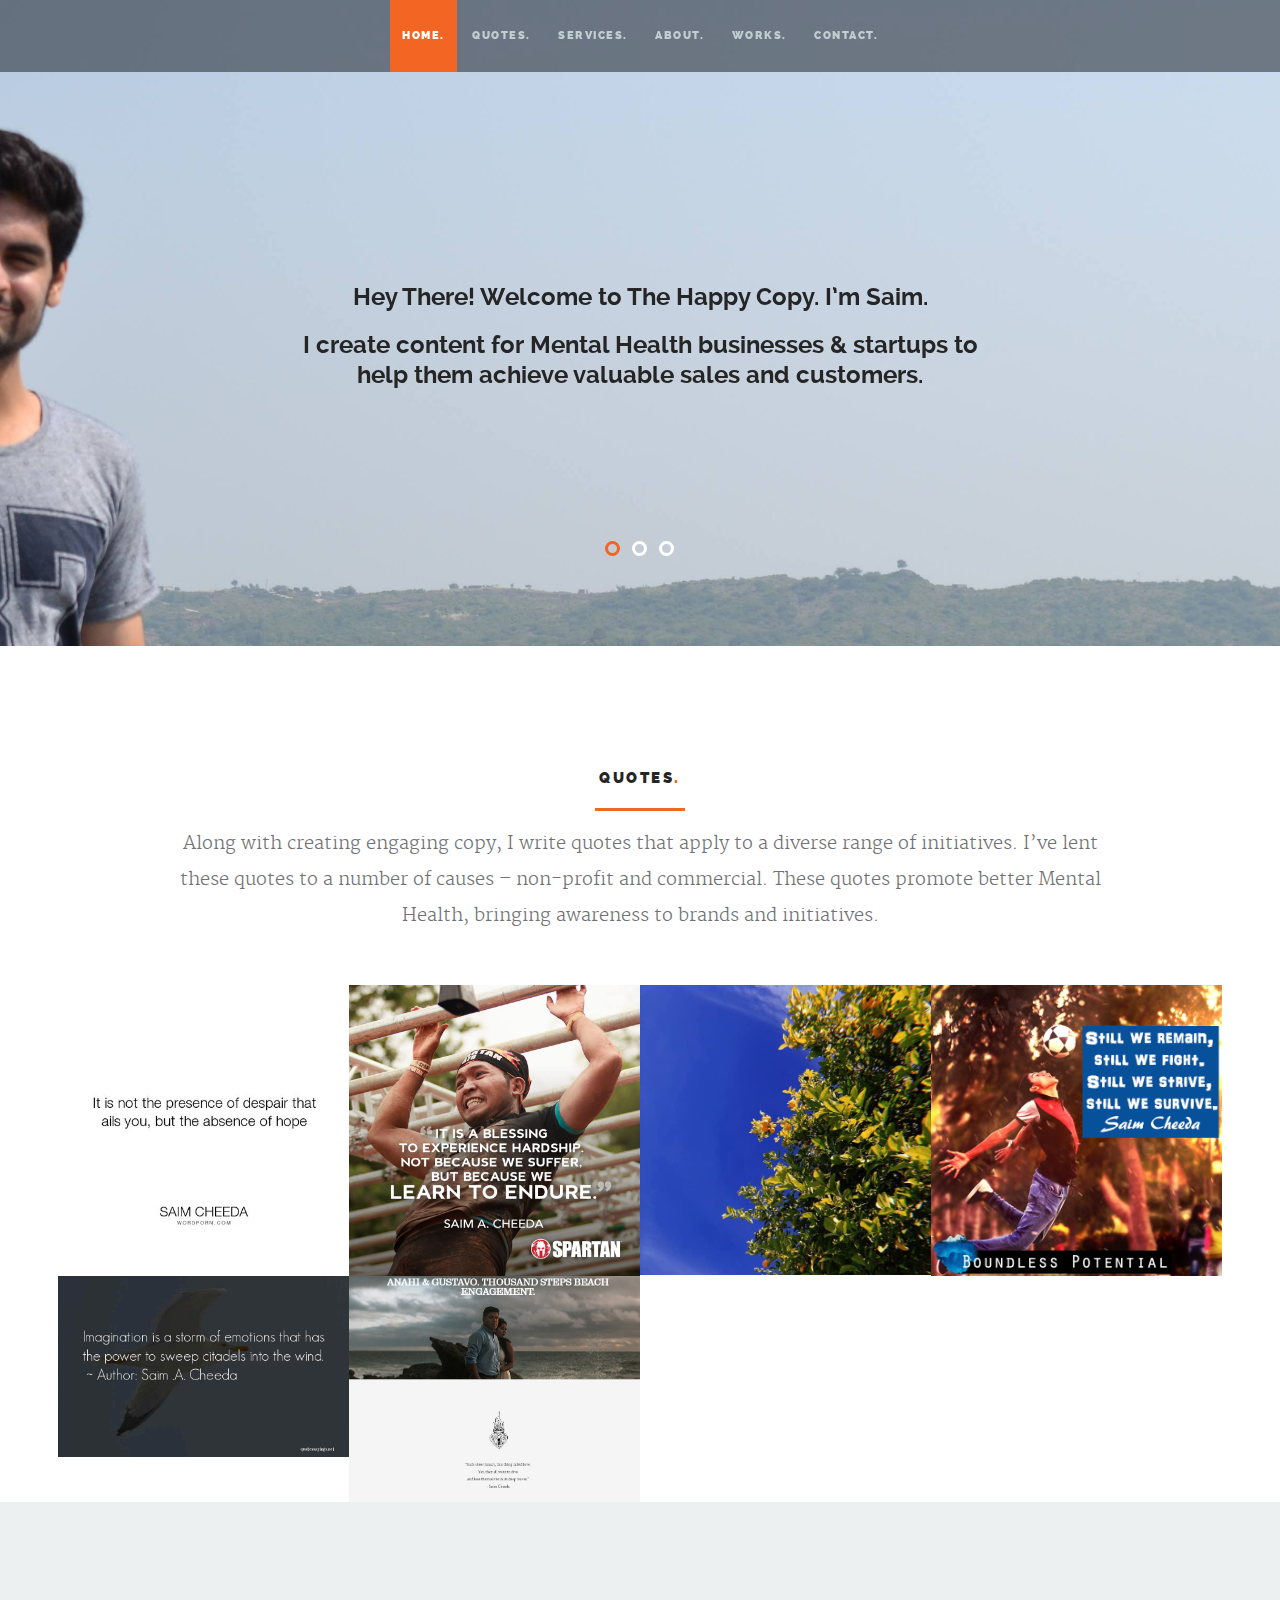
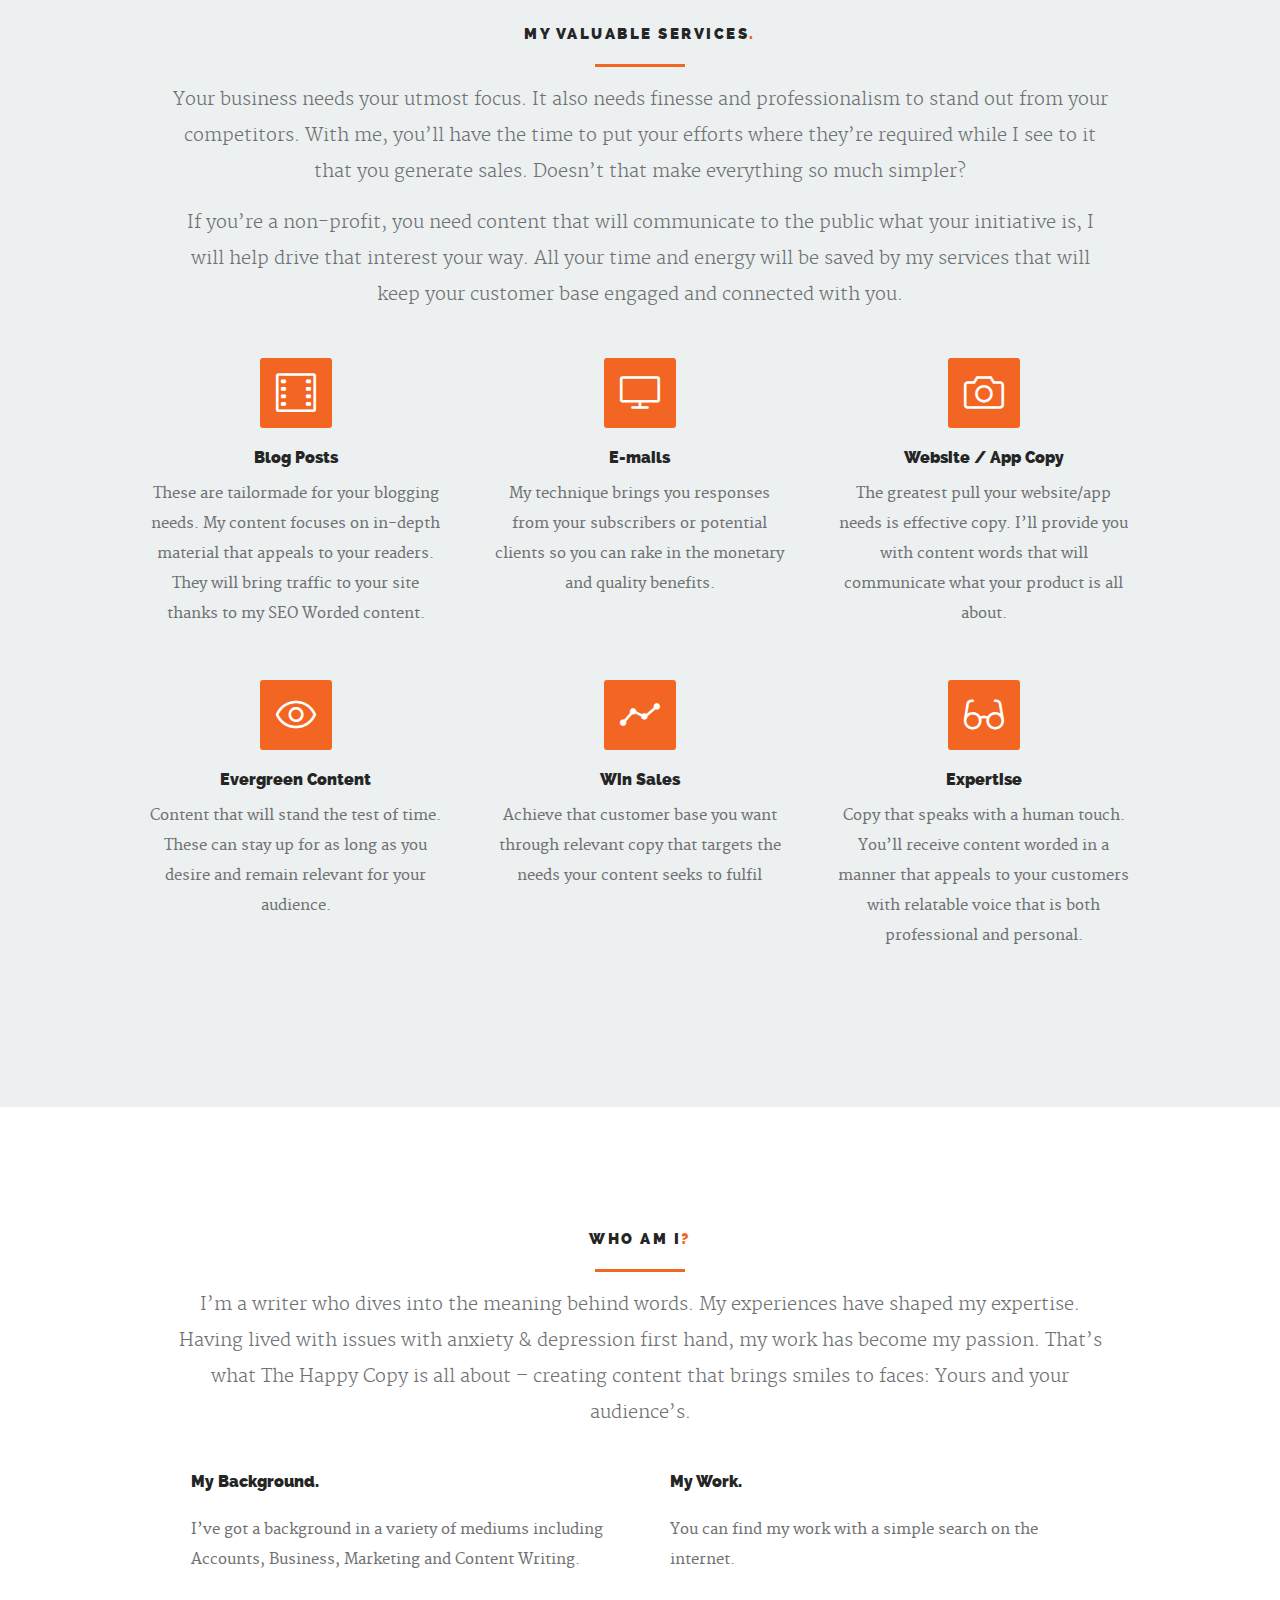
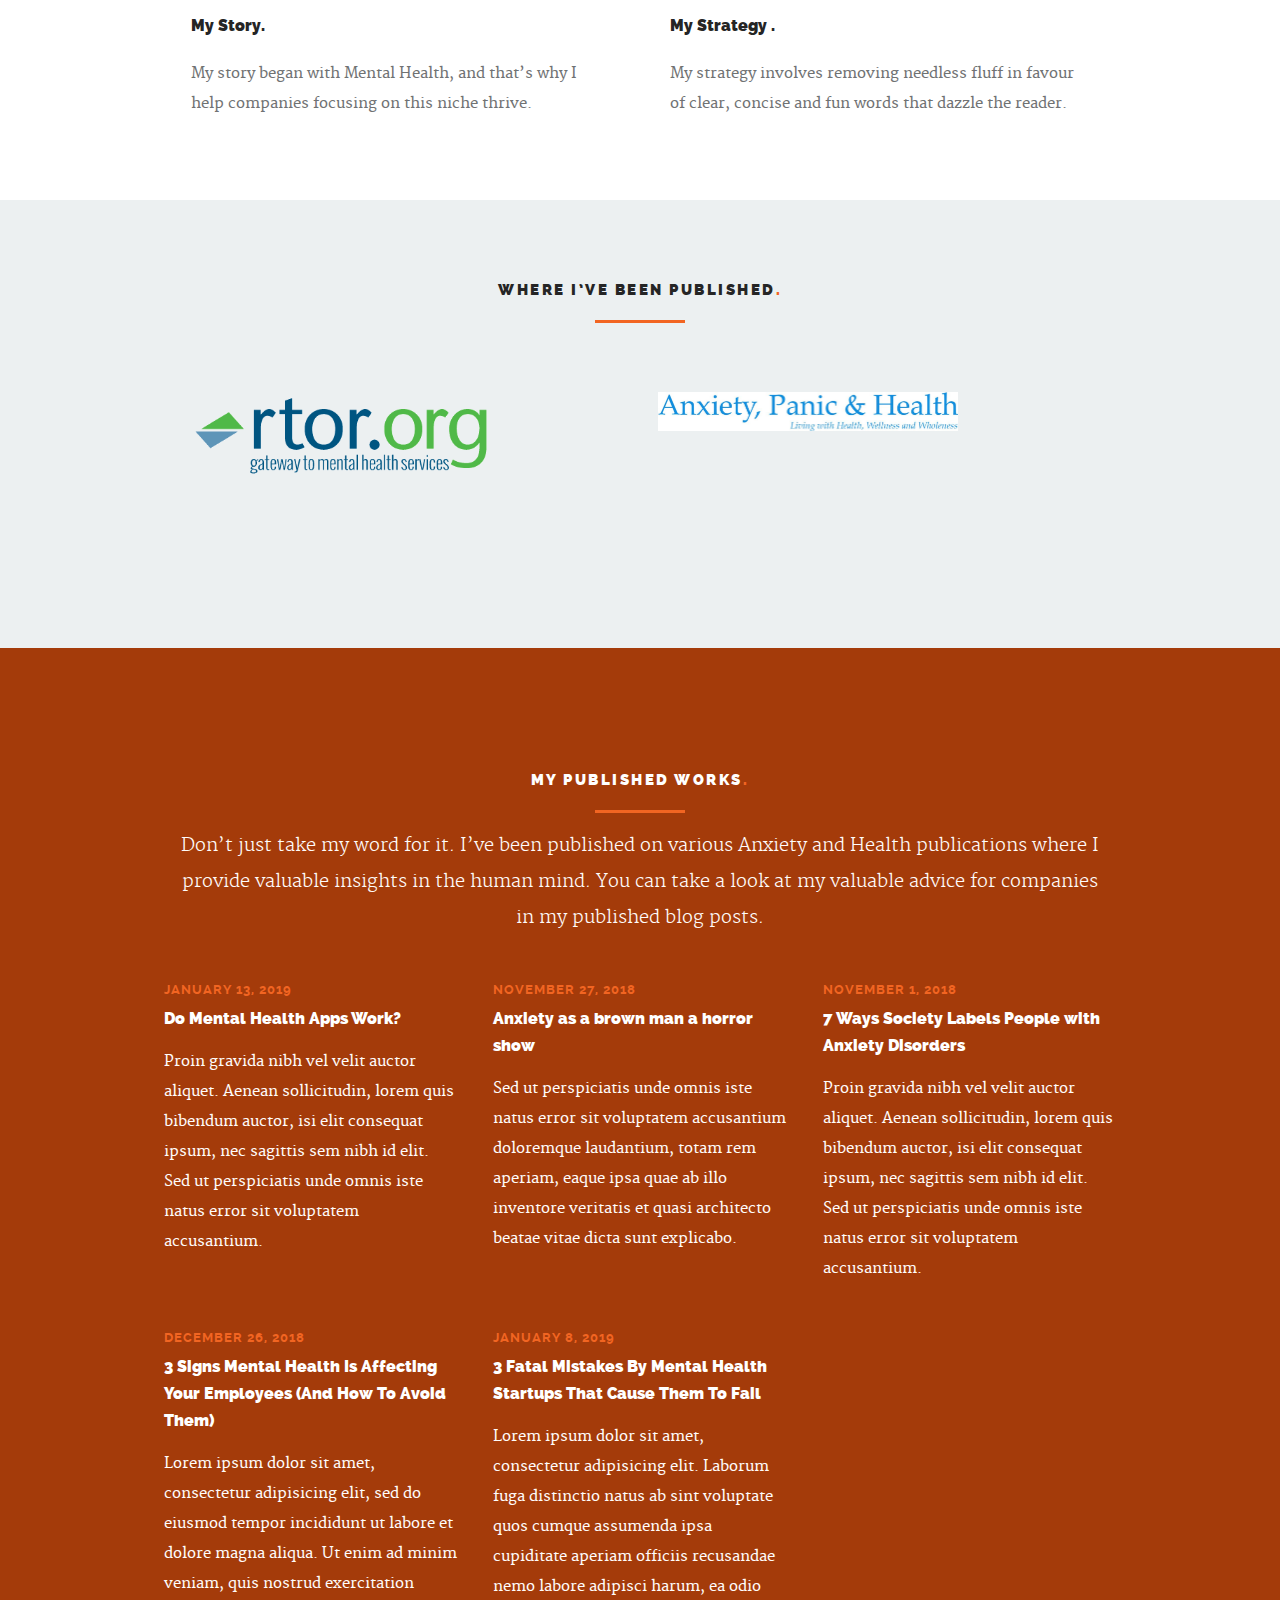
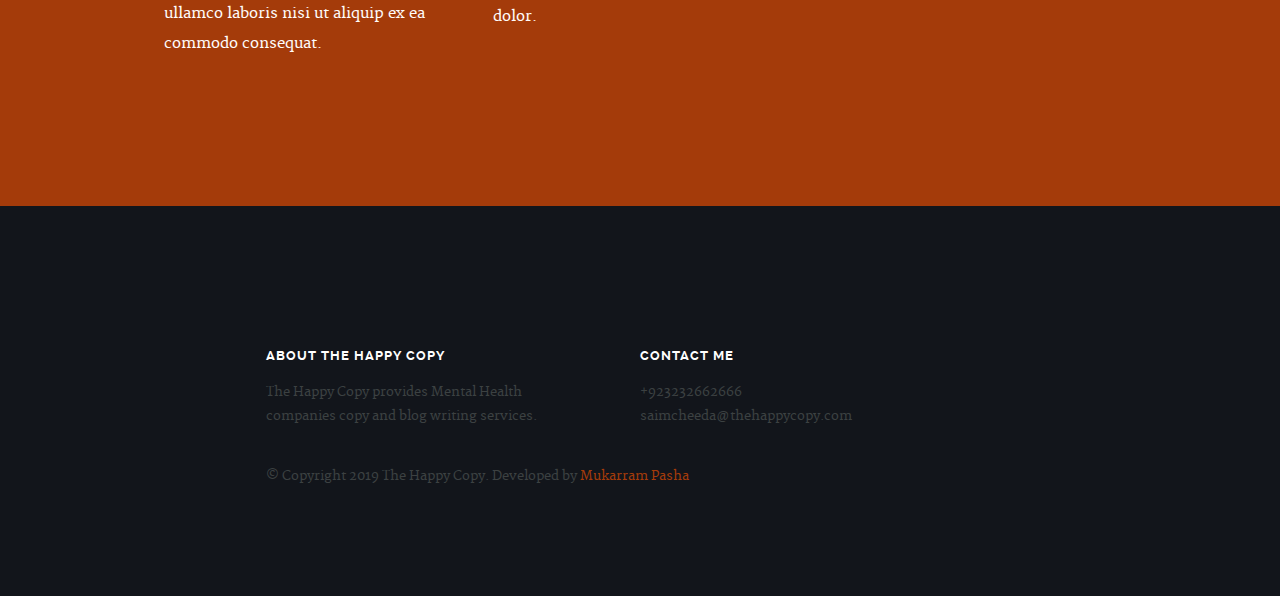
==== index.html @ b08de190 "added quotes" ====
<!DOCTYPE html>
<!--[if lt IE 8 ]><html class="no-js ie ie7" lang="en"> <![endif]-->
<!--[if IE 8 ]><html class="no-js ie ie8" lang="en"> <![endif]-->
<!--[if IE 9 ]><html class="no-js ie ie9" lang="en"> <![endif]-->
<!--[if (gte IE 9)|!(IE)]><!-->
<html class="no-js" lang="en">
<!--<![endif]-->

<head>

	<!--- Basic Page Needs
   ================================================== -->
	<meta charset="utf-8">
	<title>The Happy Copy</title>
	<meta name="description" content="">
	<meta name="author" content="Mukarram Pasha https://mpasha96.github.io/">

	<!-- Mobile Specific Metas
   ================================================== -->
	<meta name="viewport" content="width=device-width, initial-scale=1, maximum-scale=1">

	<!-- CSS
    ================================================== -->
	<link rel="stylesheet" href="css/base.css">
	<link rel="stylesheet" href="css/main.css">
	<link rel="stylesheet" href="css/media-queries.css">

	<!-- Script
   =================================================== -->
	<script src="js/modernizr.js"></script>

	<!-- Favicons
	=================================================== -->
	<link rel="shortcut icon" href="favicon.png">

</head>

<body class="homepage">

	<div id="preloader">
		<div id="status">
			<img src="images/loader.gif" height="60" width="60" alt="">
			<div class="loader">Loading...</div>
		</div>
	</div>


	<!-- Header
   =================================================== -->
	<header id="main-header">

		<div class="row header-inner">

			<!-- <div class="logo">
				<a class="smoothscroll" href="#hero">The Happy Copy.</a>
			</div> -->

			<nav id="nav-wrap">

				<a class="mobile-btn" href="#nav-wrap" title="Show navigation">
					<span class='menu-text'>Show Menu</span>
					<span class="menu-icon"></span>
				</a>
				<a class="mobile-btn" href="#" title="Hide navigation">
					<span class='menu-text'>Hide Menu</span>
					<span class="menu-icon"></span>
				</a>

				<ul id="nav" class="nav">
					<li class="current"><a class="smoothscroll" href="#hero">Home.</a></li>
					<li><a class="smoothscroll" href="#portfolio">Quotes.</a></li>
					<li><a class="smoothscroll" href="#services">Services.</a></li>
					<li><a class="smoothscroll" href="#about">About.</a></li>
					<li><a class="smoothscroll" href="#journal">Works.</a></li>
					<li><a class="smoothscroll" href="#contact">Contact.</a></li>
				</ul>

			</nav> <!-- /nav-wrap -->

		</div> <!-- /header-inner -->

	</header>


	<!-- Hero
   =================================================== -->
	<section id="hero">

		<div class="row hero-content">

			<div class="twelve columns flex-container">

				<div id="hero-slider" class="flexslider">

					<ul class="slides">

						<!-- Slide -->
						<li>
							<div class="flex-caption">
								<br>
								<br>
								<br>
								<h2>Hey There! Welcome to The Happy Copy. I’m Saim. </h2>
								<h2>I create content for Mental Health businesses &amp;
									startups to help them achieve valuable sales and
									customers. </h2>
								<br>
								<br>
								<br>
								<!-- <h2></h2>
								<h2></h2>	 -->
								<!-- <p><a class="button stroke smoothscroll" href="#about">More About Us</a></p>																    -->
							</div>
						</li>

						<!-- Slide -->
						<li>
							<div class="flex-caption">
								<br>
								<br>
								<br>
								<br>
								<h2>I’ll help you win exposure through my valuable expertise and bring you the results you
									want.</h2>
								<br>
								<br>
								<br>
								<br>
								<!-- <p><a class="button stroke smoothscroll" href="#portfolio">See Our Works</a></p>									    -->
							</div>
						</li>

						<!-- Slide -->
						<li>
							<div class="flex-caption">
								<br>
								<br>
								<br>
								<br>
								<h2>Check out who I am and how I can make you the biggest business in the market – both in sales and
									following, whichever you prefer.</h2>
								<br>
								<br>
								<br>
								<!-- <p><a class="button stroke smoothscroll" href="#contact">Get In Touch</a></p>										    -->
							</div>
						</li>

					</ul>

				</div> <!-- .flexslider -->

			</div> <!-- .flex-container -->

		</div> <!-- .hero-content -->

	</section> <!-- #hero -->


	<!-- Portfolio
   ================================================== -->
	<section id="portfolio">

		<div class="row section-head">

			<div class="twelve columns">

				<h1>Quotes<span>.</span></h1>

				<hr />

				<p>Along with creating engaging copy, I write quotes that apply to a diverse range of
					initiatives. I’ve lent these quotes to a number of causes – non-profit and commercial.
					These quotes promote better Mental Health, bringing awareness to brands and
					initiatives.
				</p>

			</div>

		</div>

		<div class="row items">

			<div class="twelve columns">

				<div id="portfolio-wrapper" class="bgrid-fourth s-bgrid-third mob-bgrid-half group">

					<div class="bgrid item">
						<div class="item-wrap">

							<a href="https://wordporn.com/author/saim-a-cheeda/" target="_blank">
								<img src="images/portfolio/1.jpg">
								<div class="overlay"></div>
								<div class="portfolio-item-meta">
									<h5>WordPorn.com</h5>
									<!-- <p>Photography</p> -->
								</div>
							</a>

						</div>
					</div> 

					<div class="bgrid item">
						<div class="item-wrap">

							<a href="https://www.spartanrace.sg/en?fbclid=IwAR2uNDJ8OpAsqdYAuhuC7sRGWpE71yjXcOhvGbaMepA6LlWuwLaduvXDBX0" target="_blank">
								<img src="images/portfolio/6.jpg">
								<div class="overlay">
									<div class="portfolio-item-meta">
										<h5>spartanrace.sg</h5>
										<!-- <p>Branding</p> -->
									</div>
								</div>
							</a>

						</div>
					</div> 

					<div class="bgrid item">
						<div class="item-wrap">
							<a href="https://www.facebook.com/heal1world/photos/a.10151800606463549/10156064912638549/?type=1&theater" target="_blank">
								<img src="images/portfolio/4.jpg">
								<div class="overlay">
									<div class="portfolio-item-meta">
										<h5>healOneworld</h5>
										<!-- <p>Videography</p> -->
									</div>
								</div>
							</a>

						</div>
					</div> 

					<div class="bgrid item">
						<div class="item-wrap">

							<a href="https://www.facebook.com/BoundlessPotential/photos/a.131807333944760/211007366024756/?type=3&theater" target="_blank">
								<img src="images/portfolio/5.jpg">
								<div class="overlay">
									<div class="portfolio-item-meta">
										<h5>BoundlessPotential</h5>
										<!-- <p>Photography</p> -->
									</div>
								</div>
							</a>

						</div>
					</div> 

					<div class="bgrid item">
						<div class="item-wrap">

							<a href="https://quotessayings.net/authors/saim-a-cheeda-quotes/" target="_blank">
								<img src="images/portfolio/2.jpg">
								<div class="overlay">
									<div class="portfolio-item-meta">
										<h5>quotessayings.net</h5>
										<!-- <p>Webdesign</p> -->
									</div>
								</div>
							</a>

						</div>
					</div> 

					<div class="bgrid item">
						<div class="item-wrap">

							<a href="http://www.asightoflove.com/journals/2016/4/4/anahi-gustavo-thousand-steps-beach-engagement" target="_blank">
								<img src="images/portfolio/3.jpg">
								<div class="overlay">
									<div class="portfolio-item-meta">
										<h5>asightoflove.com</h5>
										<!-- <p>Branding</p> -->
									</div>
								</div>
							</a>

						</div>
					</div> 
					<!-- <div class="bgrid item">
						<div class="item-wrap">

							<a href="portfolio.html">
								<img src="images/portfolio/judah.jpg" alt="Judah">
								<div class="overlay">
									<div class="portfolio-item-meta">
										<h5>Judah</h5>
										<p>Web Design</p>
									</div>
								</div>
							</a>

						</div>
					</div>  -->

					<!-- 					<div class="bgrid item">
						<div class="item-wrap">

							<a href="portfolio.html">
								<img src="images/portfolio/embossed-paper.jpg" alt="Embossed Paper">
								<div class="overlay">
									<div class="portfolio-item-meta">
										<h5>Embossed Paper</h5>
										<p>Branding</p>
									</div>
								</div>
							</a>

						</div>
					</div>  -->

				</div> 

			</div> 

		</div> 

	</section> 


	<!-- Services Section
   ================================================== -->
	<section id="services">

		<div class="row section-head">

			<div class="twelve columns">

				<h1>My Valuable Services<span>.</span></h1>

				<hr />

				<p>Your business needs your utmost focus. It also needs finesse and professionalism to stand out from
					your competitors. With me, you’ll have the time to put your efforts where they’re required while I
					see to it that you generate sales. Doesn’t that make everything so much simpler?
				</p>
				<p> If you’re a non-profit, you need content that will communicate to the public what your initiative is, I
					will help drive that interest your way. All your time and energy will be saved by my services that will keep your
					customer base engaged and
					connected with you. </p>

			</div>

		</div>

		<div class="row">

			<div class="twelve columns">

				<div class="service-list bgrid-third s-bgrid-half mob-bgrid-whole">

					<div class="bgrid">


						<div class="icon-part">
							<i class="icon-film"></i>
						</div>


						<h3>Blog Posts</h3>

						<div class="service-content">
							<p>These are tailormade for your blogging needs. My content focuses on in-depth material
								that appeals to your readers. They will bring traffic to your site thanks to my SEO Worded content.
							</p>
						</div>

					</div> <!-- /bgrid -->

					<div class="bgrid">

						<div class="icon-part">
							<i class="icon-screen-desktop"></i>
						</div>

						<h3>E-mails</h3>

						<div class="service-content">
							<p>My technique brings you responses from your subscribers or potential clients so you can
								rake in the monetary and quality benefits.
							</p>
						</div>

					</div> <!-- /bgrid -->

					<div class="bgrid">

						<div class="icon-part">
							<i class="icon-camera"></i>
						</div>

						<h3>Website / App Copy</h3>

						<div class="service-content">
							<p>The greatest pull your website/app needs is effective copy. I’ll provide you with
								content words that will communicate what your product is all about.</p>
						</div>

					</div> <!-- /bgrid -->

					<div class="bgrid first">

						<div class="icon-part">
							<i class="icon-eye"></i>
						</div>

						<h3>Evergreen Content</h3>

						<div class="service-content">
							<p>Content that will stand the test of time. These can stay up for as long as you
								desire and remain relevant for your audience.

							</p>
						</div>

					</div> <!-- /bgrid -->

					<div class="bgrid">

						<div class="icon-part">
							<span class="icon-graph"></span>
						</div>


						<h3>Win Sales</h3>

						<div class="service-content">
							<p>Achieve that customer base you want through relevant copy that targets the needs your
								content seeks to fulfil
							</p>
						</div>

					</div> <!-- /bgrid -->

					<div class="bgrid">

						<div class="icon-part">
							<i class="icon-eyeglasses"></i>
						</div>

						<h3>Expertise</h3>

						<div class="service-content">
							<p>Copy that speaks with a human touch. You’ll receive content worded in a manner that
								appeals to your customers with relatable voice that is both professional and personal.
							</p>
						</div>

					</div> <!-- /bgrid -->

				</div> <!-- /service-list -->

			</div> <!-- /twelve -->

		</div> <!-- /row -->

	</section> <!-- /services -->


	<!-- About Section
   ================================================== -->
	<section id="about">

		<div class="row section-head">

			<div class="twelve columns">

				<h1>Who am I<span>?</span></h1>

				<hr />

				<p>I’m a writer who dives into the meaning behind words. My experiences have shaped my expertise.
					Having lived with issues with anxiety &amp; depression first hand, my work has become my passion.
					That’s what The Happy Copy is all about – creating content that brings smiles to faces: Yours and
					your audience’s.
				</p>

			</div>

		</div>

		<div class="row about-content">

			<div class="mob-whole six columns left">

				<h3>My Background.</h3>

				<p>I’ve got a background in a variety of mediums including Accounts, Business, Marketing and Content Writing.</p>

			</div> <!-- /left -->

			<div class="mob-whole six columns right">

				<h3>My Work.</h3>

				<p>You can find my work with a simple search on the internet.
				</p>

			</div> <!-- /right -->

		</div> <!-- /row -->

		<div class="row about-content">

			<div class="mob-whole six columns left">

				<h3>My Story.</h3>

				<p>My story began with Mental Health, and that’s why I help companies focusing on this niche thrive. </p>

			</div> <!-- /left -->

			<div class="mob-whole six columns right">

				<h3>My Strategy .</h3>

				<p>My strategy involves removing needless fluff in favour of clear, concise and fun words that dazzle the reader.
				</p>

			</div> <!-- /right -->

		</div> <!-- /row -->



		<!-- team
   	=================================================== -->
		<div id='team'>

			<div class="row team section-head">

				<div class="twelve columns">

					<h1>Where I’ve Been Published<span>.</span></h1>

					<hr />

					<!-- <p>Sed ut perspiciatis unde omnis iste natus error sit voluptatem accusantium doloremque laudantium, totam rem
						aperiam,
						eaque ipsa quae ab illo inventore veritatis et quasi architecto beatae vitae dicta sunt explicabo. Nemo enim
						ipsam
						voluptatem quia voluptas sit aspernatur aut odit aut fugit.
					</p> -->

				</div>

			</div>

			<div class="row about-content">

				<div class="twelve columns">

					<div id="team-wrapper" class="bgrid-half mob-bgrid-whole group">

						<div class="bgrid member">

							<div class="member-header">

								<div class="member-pic">
									<img src="images/team/member01-k.jpg" alt="" />
								</div>

								<!-- <div class="member-name">
									<h3>Naruto Uzumaki</h3>
									<span>Creative Director</span>
								</div> -->

							</div>
							<!-- 
							<p>Proin gravida nibh vel velit auctor aliquet. Aenean sollicitudin, lorem quis bibendum auctor,
								nisi elit consequat ipsum, nec sagittis sem nibh id elit. </p>

							<ul class="member-social">
								<li><a href="#"><i class="fa fa-facebook"></i></a></li>
								<li><a href="#"><i class="fa fa-twitter"></i></a></li>
								<li><a href="#"><i class="fa fa-google-plus"></i></a></li>
								<li><a href="#"><i class="fa fa-linkedin"></i></a></li>
								<li><a href="#"><i class="fa fa-skype"></i></a></li>
							</ul> -->

						</div>

						<div class="bgrid member">

							<div class="member-header">

								<div class="member-pic">
									<img src="images/team/member02-k.jpg" alt="" />
								</div>
								<!-- 
								<div class="member-name">
									<h3>Sasuke Uchiha</h3>
									<span>Lead Designer</span>
								</div> -->

							</div>

							<!-- <p>Proin gravida nibh vel velit auctor aliquet. Aenean sollicitudin, lorem quis bibendum auctor,
								nisi elit consequat ipsum, nec sagittis sem nibh id elit. </p>

							<ul class="member-social">
								<li><a href="#"><i class="fa fa-facebook"></i></a></li>
								<li><a href="#"><i class="fa fa-twitter"></i></a></li>
								<li><a href="#"><i class="fa fa-google-plus"></i></a></li>
								<li><a href="#"><i class="fa fa-linkedin"></i></a></li>
								<li><a href="#"><i class="fa fa-skype"></i></a></li>
							</ul> -->

						</div>
						<!-- 
						<div class="bgrid member first">

							<div class="member-header">

								<div class="member-pic">
									<img src="images/team/member03-k.jpg" alt="" />
								</div>

								<div class="member-name">
									<h3>Sakura Haruno</h3>
									<span>Web Designer</span>
								</div>

							</div>

							<p>Proin gravida nibh vel velit auctor aliquet. Aenean sollicitudin, lorem quis bibendum auctor,
								nisi elit consequat ipsum, nec sagittis sem nibh id elit. </p>

							<ul class="member-social">
								<li><a href="#"><i class="fa fa-facebook"></i></a></li>
								<li><a href="#"><i class="fa fa-twitter"></i></a></li>
								<li><a href="#"><i class="fa fa-google-plus"></i></a></li>
								<li><a href="#"><i class="fa fa-linkedin"></i></a></li>
								<li><a href="#"><i class="fa fa-skype"></i></a></li>
							</ul>

						</div> 

						<div class="bgrid member">

							<div class="member-header">

								<div class="member-pic">
									<img src="images/team/member04-k.jpg" alt="" />
								</div>

								<div class="member-name">
									<h3>Shikamaru Nara</h3>
									<span>Web Designer</span>
								</div>

							</div>

							<p>Proin gravida nibh vel velit auctor aliquet. Aenean sollicitudin, lorem quis bibendum auctor,
								nisi elit consequat ipsum, nec sagittis sem nibh id elit. </p>

							<ul class="member-social">
								<li><a href="#"><i class="fa fa-facebook"></i></a></li>
								<li><a href="#"><i class="fa fa-twitter"></i></a></li>
								<li><a href="#"><i class="fa fa-google-plus"></i></a></li>
								<li><a href="#"><i class="fa fa-linkedin"></i></a></li>
								<li><a href="#"><i class="fa fa-skype"></i></a></li>
							</ul>

						</div>  -->

					</div>
				</div>
			</div>
		</div>

	</section>

	<!-- journal
   =================================================== -->
	<section id="journal">

		<div class="row section-head">

			<div class="twelve columns">

				<h1>My Published Works<span>.</span></h1>

				<hr />

				<p>Don’t just take my word for it. I’ve been published on various Anxiety and Health publications where
					I provide valuable insights in the human mind.
					You can take a look at my valuable advice for companies in my published blog posts.
				</p>

			</div>

		</div>

		<div class="row">

			<div class="twelve columns">

				<div id="blog-wrapper" class="bgrid-third s-bgrid-half mob-bgrid-whole group">

					<article class="bgrid">

						<h5>January 13, 2019</h5>
						<h3><a target="_blank" href="https://medium.com/@saimcheeda/do-mental-health-apps-work-and-should-you-use-them-296bb6bafbd3">Do
								Mental Health Apps Work?</a></h3>

						<p>Proin gravida nibh vel velit auctor aliquet. Aenean sollicitudin, lorem quis bibendum auctor,
							isi elit consequat ipsum, nec sagittis sem nibh id elit. Sed ut perspiciatis unde omnis iste natus error sit
							voluptatem accusantium.
						</p>

					</article>

					<article class="bgrid">

						<h5>November 27, 2018</h5>
						<h3><a target="_blank" href="https://anxietypanichealth.com/2018/11/27/anxiety-as-a-brown-man-a-horror-show/">Anxiety
								as a brown man a horror show</a></h3>

						<p>
							Sed ut perspiciatis unde omnis iste natus error sit voluptatem accusantium doloremque laudantium,
							totam rem aperiam, eaque ipsa quae ab illo inventore veritatis et quasi architecto beatae vitae dicta sunt
							explicabo.
						</p>

					</article>

					<article class="bgrid">

						<h5>November 1, 2018</h5>
						<h3><a target="_blank" href="https://www.rtor.org/2018/11/01/7-ways-society-labels-people-with-anxiety-disorders/">7
								Ways Society Labels People with Anxiety Disorders</a></h3>

						<p>
							Proin gravida nibh vel velit auctor aliquet. Aenean sollicitudin, lorem quis bibendum auctor,
							isi elit consequat ipsum, nec sagittis sem nibh id elit. Sed ut perspiciatis unde omnis iste natus error sit
							voluptatem accusantium.
						</p>

					</article>

					<article class="bgrid first">

						<h5>December 26, 2018</h5>
						<h3><a target="_blank" href="https://medium.com/@saimcheeda/3-signs-mental-health-is-affecting-your-employees-and-how-to-avoid-them-7cf3fca47c0c">3
								Signs Mental Health Is Affecting Your Employees (And How To Avoid Them)</a></h3>

						<p>
							Lorem ipsum dolor sit amet, consectetur adipisicing elit, sed do eiusmod
							tempor incididunt ut labore et dolore magna aliqua. Ut enim ad minim veniam,
							quis nostrud exercitation ullamco laboris nisi ut aliquip ex ea commodo
							consequat.
						</p>

					</article>

					<article class="bgrid">

						<h5>January 8, 2019</h5>
						<h3><a target="_blank" href="https://medium.com/@saimcheeda/3-fatal-mistakes-by-mental-health-startups-that-cause-them-to-fail-369f0d9869ac">3
								Fatal Mistakes By Mental Health Startups That Cause Them To Fail</a></h3>

						<p>
							Lorem ipsum dolor sit amet, consectetur adipisicing elit. Laborum fuga distinctio natus ab sint
							voluptate quos cumque assumenda ipsa cupiditate aperiam officiis recusandae nemo labore adipisci harum,
							ea odio dolor.
						</p>

					</article>
					<!-- 
					<article class="bgrid">

						<h5>August 23, 2014</h5>
						<h3><a href="single.html">Sed ut perspiciatis unde omnis iste natus</a></h3>

						<p>Lorem ipsum dolor sit amet, consectetur adipisicing elit. Nesciunt cumque, aut nam at,
							doloremque repellat blanditiis quo accusantium, rerum dignissimos alias eligendi, laudantium quod.
							Autem nihil explicabo ipsa magnam porro.
						</p>

					</article> -->

				</div> <!-- /blog-wrapper -->

			</div> <!-- /twelve -->

		</div> <!-- /row -->

	</section> <!-- /blog -->


	<!-- Contact Section
   ================================================== -->
	<!-- <section id="contact">

		<div class="row section-head">

			<div class="twelve columns">

				<h1>Get In Touch With Us<span>.</span></h1>

				<hr />

				<p>Sed ut perspiciatis unde omnis iste natus error sit voluptatem accusantium doloremque laudantium, totam rem
					aperiam,
					eaque ipsa quae ab illo inventore veritatis et quasi architecto beatae vitae dicta sunt explicabo. Nemo enim ipsam
					voluptatem quia voluptas sit aspernatur aut odit aut fugit.
				</p>

			</div>

		</div>

		<div class="row form-section">

			<div id="contact-form" class="twelve columns">

				<form name="contactForm" id="contactForm" method="post" action="">

					<fieldset>

						<div class="row">

							<div class="six columns mob-whole">
								<label for="contactFname">First Name <span class="required">*</span></label>
								<input name="contactFname" type="text" id="contactFname" placeholder="First Name" value="" />
							</div>

							<div class="six columns mob-whole">
								<label for="contactLname">Last Name <span class="required">*</span></label>
								<input name="contactLname" type="text" id="contactLname" placeholder="Last Name" value="" />
							</div>

						</div>

						<div class="row">

							<div class="six columns mob-whole">
								<label for="contactEmail">Email <span class="required">*</span></label>
								<input name="contactEmail" type="text" id="contactEmail" placeholder="Email" value="" />
							</div>

							<div class="six columns mob-whole">
								<label for="contactSubject">Subject</label>
								<input name="contactSubject" type="text" id="contactSubject" placeholder="Subject" value="" />
							</div>

						</div>

						<div class="row">

							<div class="twelve columns">
								<label for="contactMessage">Message <span class="required">*</span></label>
								<textarea name="contactMessage" id="contactMessage" placeholder="Your Message" rows="10" cols="50"></textarea>
							</div>

						</div>

						<div>
							<button class="submit full-width">Send Message</button>
							<div id="image-loader">
								<img src="images/loader.gif" alt="" />
							</div>
						</div>

					</fieldset>

				</form> 

				<div id="message-warning"></div>
				<div id="message-success">
					<i class="fa fa-check"></i>Your message was sent, thank you!<br />
				</div>

			</div> 
		</div> 
	</section>  -->

	<!-- Footer
   ================================================== -->
	<footer id="contact">

		<div class="row">

			<div class="six columns tab-whole footer-about">

				<h3>About The Happy Copy</h3>

				<p>The Happy Copy provides Mental Health companies copy and blog writing services.
				</p>

				<!-- <p>Lorem ipsum dolor sit amet, consectetur adipisicing elit, sed do eiusmod tempor
					incididunt ut labore et dolore magna aliqua.</p> -->

			</div> <!-- /footer-about -->

			<div class="six columns tab-whole right-cols">

				<div class="row">

					<!-- <div class="columns"> -->
					<h3 class="address">Contact Me</h3>
					<!-- <p>
							1600 Amphitheatre Parkway<br>
							Mountain View, CA<br>
							94043 US
						</p> -->

					<ul>
						<li><a href="tel:+923232662666">+923232662666</a></li>
						<!-- <li><a href="tel:1234567890">123.456.7890</a></li> -->
						<li><a href="mailto:saimcheeda@thehappycopy.com">saimcheeda@thehappycopy.com</a></li>
					</ul>
					<!-- </div> -->

					<!-- <div class="columns last">
						<h3 class="contact">Follow Me</h3>

						<ul>
							<li><a href="#">Facebook</a></li>
							<li><a href="#">Twitter</a></li>
							<li><a href="#">GooglePlus</a></li>
							<li><a href="#">Instagram</a></li>
							<li><a href="#">Flickr</a></li>
							<li><a href="#">Skype</a></li>
						</ul>

					</div>  -->

				</div> <!-- /Row(nested) -->

			</div>

			<p class="copyright">&copy; Copyright 2019 The Happy Copy. Developed by <a href="https://mpasha96.github.io/">Mukarram
					Pasha</a></p>

			<div id="go-top">
				<a class="smoothscroll" title="Back to Top" href="#hero"><span>Top</span><i class="fa fa-long-arrow-up"></i></a>
			</div>

		</div> <!-- /row -->

	</footer> <!-- /footer -->


	<!-- Java Script
   ================================================== -->
	<script src="https://ajax.googleapis.com/ajax/libs/jquery/1.10.2/jquery.min.js"></script>
	<script>window.jQuery || document.write('<script src="js/jquery-1.10.2.min.js"><\/script>')</script>
	<script type="text/javascript" src="js/jquery-migrate-1.2.1.min.js"></script>
	<script src="js/jquery.flexslider.js"></script>
	<script src="js/jquery.fittext.js"></script>
	<script src="js/backstretch.js"></script>
	<script src="js/waypoints.js"></script>
	<script src="js/main.js"></script>

</body>

</html>
---- css/base.css ----
/* =================================================================== */
/* 
/*  Puremedia v1.0 Base Stylesheet
/*  url:styleshout.com
/*  10-09-2014
/*
/*  ------------------------------------------------------------------ 
  
    TOC: 
    a. Reset
    b. Basic Setup Styles
    c. Typography  
    d. Media
    e. Grid
    f. MISC
  
/* =================================================================== */

/* 
/* a. Reset - normalize.css v3.0.1 | MIT License | git.io/normalize
/* =================================================================== */
html {
	font-family: sans-serif;
	-ms-text-size-adjust: 100%;
	-webkit-text-size-adjust: 100%;
}
body {
	margin: 0;
}
article, aside, details, figcaption, figure, footer, header, hgroup, main, nav, section, summary {
	display: block;
}
audio, canvas, progress, video {
	display: inline-block;
	vertical-align: baseline;
}
audio:not([controls]) {
	display: none;
	height: 0;
}
[hidden], template {
	display: none;
}
a {
	background: transparent;
}
a:active, a:hover {
	outline: 0;
}
abbr[title] {
	border-bottom: 1px dotted;
}
b, strong {
	font-weight: bold;
}
dfn {
	font-style: italic;
}
h1 {
	font-size: 2em;
	margin: 0.67em 0;
}
mark {
	background: #ff0;
	color: #000;
}
small {
	font-size: 80%;
}
sub, sup {
	font-size: 75%;
	line-height: 0;
	position: relative;
	vertical-align: baseline;
}
sup {
	top: -0.5em;
}
sub {
	bottom: -0.25em;
}
img {
	border: 0;
}
svg:not(:root) {
	overflow: hidden;
}
figure {
	margin: 1em 40px;
}
hr {
	-moz-box-sizing: content-box;
	box-sizing: content-box;
	height: 0;
}
pre {
	overflow: auto;
}
code, kbd, pre, samp {
	font-family: monospace, monospace;
	font-size: 1em;
}
button, input, optgroup, select, textarea {
	color: inherit;
	font: inherit;
	margin: 0;
}
button {
	overflow: visible;
}
button, select {
	text-transform: none;
}
button, html input[type="button"], input[type="reset"], input[type="submit"] {
	-webkit-appearance: button;
	cursor: pointer;
}
button[disabled], html input[disabled] {
	cursor: default;
}
button::-moz-focus-inner, input::-moz-focus-inner {
	border: 0;
	padding: 0;
}
input {
	line-height: normal;
}
input[type="checkbox"], input[type="radio"] {
	box-sizing: border-box;
	padding: 0;
}
input[type="number"]::-webkit-inner-spin-button, input[type="number"]::-webkit-outer-spin-button {
	height: auto;
}
input[type="search"] {
	-webkit-appearance: textfield;
	-moz-box-sizing: content-box;
	-webkit-box-sizing: content-box;
	box-sizing: content-box;
}
input[type="search"]::-webkit-search-cancel-button, input[type="search"]::-webkit-search-decoration {
	-webkit-appearance: none;
}
fieldset {
	border: 1px solid #c0c0c0;
	margin: 0 2px;
	padding: 0.35em 0.625em 0.75em;
}
legend {
	border: 0;
	padding: 0;
}
textarea {
	overflow: auto;
}
optgroup {
	font-weight: bold;
}
table {
	border-collapse: collapse;
	border-spacing: 0;
}
td, th {
	padding: 0;
}

/* 
/* b. Basic Setup Styles - Top Elements
/* =================================================================== */
*, *:before, *:after {
	-webkit-box-sizing: border-box;
	-moz-box-sizing: border-box;
	box-sizing: border-box;
}
html {
	-webkit-font-smoothing: antialiased;
	-moz-osx-font-smoothing: grayscale;
	font-size: 62.5%;
}
body {
	font-weight: normal;
	line-height: 1;
	text-rendering: optimizeLegibility;
}

/* 
/* c. Typography
====================================================================== */
div, dl, dt, dd, ul, ol, li, h1, h2, h3, h4, h5, h6, pre, form, p, blockquote, th, td {
	margin: 0;
	padding: 0;
}
h1, h2, h3, h4, h5, h6 {
	text-rendering: optimizeLegibility;
	line-height: 1.2;
}
hr {
	border: solid #ddd;
	border-width: 1px 0 0;
	clear: both;
	margin: 11px 0 24px;
	height: 0;
}
em, i {
	font-style: italic;
	line-height: inherit;
}
strong, b {
	font-weight: bold;
	line-height: inherit;
}
small {
	font-size: 60%;
	line-height: inherit;
}
ul {
	list-style: none;
}
ol {
	list-style: decimal;
}
ol, ul.square, ul.circle, ul.disc {
	margin-left: 17px;
}
ul.square {
	list-style: square;
}
ul.circle {
	list-style: circle;
}
ul.disc {
	list-style: disc;
}
ul li {
	padding-left: 4px;
}
ul ul, ul ol, ol ol, ol ul {
	margin: 3px 0 3px 17px;
}

/* links
---------------------------------------------------------------------- */
a {
	text-decoration: none;
	line-height: inherit;
}
a img {
	border: none;
}
a:focus {
	outline: none;
}
p a, p a:visited {
	line-height: inherit;
}

/* 
/* d. Media
/* =================================================================== */
img, video, embed, object {
	max-width: 100%;
	height: auto;
}
object, embed {
	height: 100%;
}
img {
	-ms-interpolation-mode: bicubic;
}

/* 
/* e. Grid
===================================================================== */
.row {
	width: 94%;
	max-width: 1024px;
	margin: 0 auto;
}
.ie8 .row {
	width: 1024px;
}
.narrow .row {
	max-width: 980px;
}
.row .row {
	width: auto;
	max-width: none;
	margin-left: -18px;
	margin-right: -18px;
}
.row:before, .row:after {
	content: "";
	display: table;
}
.row:after {
	clear: both;
}
.column, .columns, .bgrid {
	position: relative;
	padding: 0 18px;
	min-height: 1px;
	float: left;
}
.column.centered, .columns.centered {
	float: none;
	margin: 0 auto;
}
.row.collapsed > .column, .row.collapsed > .columns, .column.collapsed, .columns.collapsed {
	padding: 0;
}
[class*="column"] + [class*="column"]:last-child {
	float: right;
}
[class*="column"] + [class*="column"].end {
	float: right;
}
.one, .row .one {
	width: 8.33333%;
}
.two, .row .two {
	width: 16.66667%;
}
.three, .row .three {
	width: 25%;
}
.four, .row .four {
	width: 33.33333%;
}
.five, .row .five {
	width: 41.66667%;
}
.six, .row .six {
	width: 50%;
}
.seven, .row .seven {
	width: 58.33333%;
}
.eight, .row .eight {
	width: 66.66667%;
}
.nine, .row .nine {
	width: 75%;
}
.ten .row .ten {
	width: 83.33333%;
}
.eleven, .row .eleven {
	width: 91.66667%;
}
.twelve, .row .twelve {
	width: 100%;
}

/* tablets
--------------------------------------------------------------- */
@media screen and (max-width:768px) {
	.row {
		width: auto;
		padding-left: 30px;
		padding-right: 30px;
	}
	.row .row {
		padding-left: 0;
		padding-right: 0;
		margin-left: -15px;
		margin-right: -15px;
	}
	.column, .columns {
		padding: 0 15px;
	}
	.tab-fourth, .row .tab-fourth {
		width: 25%;
	}
	.tab-third, .row .tab-third {
		width: 33.33333%;
	}
	.tab-half, .row .tab-half {
		width: 50%;
	}
	.tab-2thirds, .row .tab-2thirds {
		width: 66.66667%;
	}
	.tab-3fourths, .row .tab-3fourths {
		width: 75%;
	}
	.tab-whole, .row .tab-whole {
		width: 100%;
	}
}

/* mobile
--------------------------------------------------------------- */
@media screen and (max-width:600px) {
	.row {
		padding-left: 25px;
		padding-right: 25px;
	}
	.row .row {
		margin-left: -10px;
		margin-right: -10px;
	}
	.column, .columns {
		padding: 0 10px;
	}
	.mob-fourth, .row .mob-fourth {
		width: 25%;
	}
	.mob-half, .row .mob-half {
		width: 50%;
	}
	.mob-3fourths, .row .mob-3fourths {
		width: 75%;
	}
	.mob-whole, .row .mob-whole {
		width: 100%;
	}
}

/* small mobile devices
--------------------------------------------------------------- */
@media screen and (max-width:400px) {
	.row {
		padding-left: 30px;
		padding-right: 30px;
	}
	.row .row {
		padding-left: 0;
		padding-right: 0;
		margin-left: 0;
		margin-right: 0;
	}
	.column, .columns {
		width: auto !important;
		float: none !important;
		margin-left: 0;
		margin-right: 0;
		clear: both;
		padding: 0;
	}
	[class*="column"] + [class*="column"]:last-child {
		float: none;
	}
}

/* larger screens
--------------------------------------------------------------- */
@media screen and (min-width:1200px) {
	.wide .wrap {
		max-width: 1180px;
	}
}


/* block grids
--------------------------------------------------------------- */
.bgrid-sixth .bgrid {
	width: 16.66667%;
}
.bgrid-fourth .bgrid {
	width: 25%;
}
.bgrid-third .bgrid {
	width: 33.33333%;
}
.bgrid-half .bgrid {
	width: 50%;
}
.bgrid {
	padding: 0;
}

/* Clearing for block grid columns. Allows columns with
different heights to align properly. */
.first {
	clear: both;
}

/* first column in large(default) screen - for IE8 */
.bgrid-sixth .bgrid:nth-child(6n+1), .bgrid-fourth .bgrid:nth-child(4n+1), .bgrid-third .bgrid:nth-child(3n+1), .bgrid-half .bgrid:nth-child(2n+1) {
	clear: both;
}

/* smaller screens */
@media screen and (max-width:900px) {
	/* block grids for small screens */
	.s-bgrid-sixth .bgrid {
		width: 16.66667%;
	}
	.s-bgrid-fourth .bgrid {
		width: 25%;
	}
	.s-bgrid-third .bgrid {
		width: 33.33333%;
	}
	.s-bgrid-half .bgrid {
		width: 50%;
	}
	.s-bgrid-whole .bgrid {
		width: 100%;
		clear: both;
	}
	.first, [class*="bgrid-"] .bgrid:nth-child(n) {
		clear: none;
	}
	.s-bgrid-sixth .bgrid:nth-child(6n+1), .s-bgrid-fourth .bgrid:nth-child(4n+1), .s-bgrid-third .bgrid:nth-child(3n+1), .s-bgrid-half .bgrid:nth-child(2n+1) {
		clear: both;
	}
}

/* tablets */
@media screen and (max-width:768px) {
	.tab-bgrid-sixth .bgrid {
		width: 16.66667%;
	}
	.tab-bgrid-fourth .bgrid {
		width: 25%;
	}
	.tab-bgrid-third .bgrid {
		width: 33.33333%;
	}
	.tab-bgrid-half .bgrid {
		width: 50%;
	}
	.tab-bgrid-whole .bgrid {
		width: 100%;
		clear: both;
	}
	.first, [class*="tab-bgrid-"] .bgrid:nth-child(n) {
		clear: none;
	}
	.tab-bgrid-sixth .bgrid:nth-child(6n+1), .tab-bgrid-fourth .bgrid:nth-child(4n+1), .tab-bgrid-third .bgrid:nth-child(3n+1), .tab-bgrid-half .bgrid:nth-child(2n+1) {
		clear: both;
	}
}

/* mobile devices */
@media screen and (max-width:600px) {
	.mob-bgrid-sixth .bgrid {
		width: 16.66667%;
	}
	.mob-bgrid-fourth .bgrid {
		width: 25%;
	}
	.mob-bgrid-third .bgrid {
		width: 33.33333%;
	}
	.mob-bgrid-half .bgrid {
		width: 50%;
	}
	.mob-bgrid-whole .bgrid {
		width: 100%;
		clear: both;
	}
	.first, [class*="mob-bgrid-"] .bgrid:nth-child(n) {
		clear: none;
	}
	.mob-bgrid-sixth .bgrid:nth-child(6n+1), .mob-bgrid-fourth .bgrid:nth-child(4n+1), .mob-bgrid-third .bgrid:nth-child(3n+1), .mob-bgrid-half .bgrid:nth-child(2n+1) {
		clear: both;
	}
}

/* stack on small mobile devices */
@media screen and (max-width:400px) {
	.stack .bgrid {
		width: auto !important;
		float: none !important;
		margin-left: 0;
		margin-right: 0;
		clear: both;
	}
}

/* 
/* f. MISC
===================================================================== */

/* Clearing - (http://nicolasgallagher.com/micro-clearfix-hack/
--------------------------------------------------------------------- */
.group:before, .group:after {
	content: "";
	display: table;
}
.group:after {
	clear: both;
}

/* Misc Helper Styles
--------------------------------------------------------------------- */
.hidden {
	display: none;
}
.remove-bottom {
	margin-bottom: 0;
}
.half-bottom {
	margin-bottom: 15px !important;
}
.add-bottom {
	margin-bottom: 30px !important;
}
.no-border {
	border: none;
}
.text-center {
	text-align: center;
}
.text-left {
	text-align: left;
}
.text-right {
	text-align: right;
}
.pull-left {
	float: left;
}
.pull-right {
	float: right;
}
.align-center {
	margin-left: auto;
	margin-right: auto;
	text-align: center;
}
---- css/main.css ----
/* =================================================================== */
/* 
/*  Puremedia v1.0 Main Stylesheet
/*  url:styleshout.com
/*  10-10-2014
/*
/*  ------------------------------------------------------------------ 

    TOC: 
    a. Webfonts and Iconfonts
    b. Document Setup
    c. Forms  
    d. Preloader
    e. Buttons
    f. Other Components
    g. Header Styles
    h. Content Styles
    i. Footer Styles
    j. Common and shared styles
    k. Hero Section
    l. Portfolio Section
    m. Services Section
    n. About Section
    o. Journal Section
    p. Contact Section
    q. Blog Entry
    r. Portfolio Entry

/* =================================================================== */

/* 
/* a. Webfonts and Iconfonts
/* =================================================================== */
@import url("fonts.css");
@import url("font-awesome/css/font-awesome.min.css");
@import url("simple-line-icons/simple-line-icons.css");

/* 
/* b. Document Setup
/* =================================================================== */

/* Body
---------------------------------------------------------------------- */
body {
	background: #0e1015;
	font: 15px/30px "merriweather-regular", serif;
	font-weight: normal;
	color: #575859;
}

/* Links
---------------------------------------------------------------------- */
a, a:visited {
	color: #f26522;
	-moz-transition: all 0.3s ease-in-out;
	-o-transition: all 0.3s ease-in-out;
	-webkit-transition: all 0.3s ease-in-out;
	-ms-transition: all 0.3s ease-in-out;
	transition: all 0.3s ease-in-out;
}
a:hover, a:focus {
	color: black;
}

/* Typography
--------------------------------------------------------------------- */
h1, h2, h3, h4, h5, h6 {
	font-family: "raleway-bold", sans-serif;
	color: #252525;
	font-style: normal;
	text-rendering: optimizeLegibility;
	margin: 18px 0 15px;
}
h1 a, h2 a, h3 a, h4 a, h5 a, h6 a {
	font-weight: inherit;
}
h1 {
	font-size: 30px;
	line-height: 36px;
	margin-top: 0;
	letter-spacing: -1px;
}
h2 {
	font-size: 24px;
	line-height: 30px;
}
h3 {
	font-size: 20px;
	line-height: 30px;
}
h4 {
	font-size: 17px;
	line-height: 30px;
}
h5 {
	font-size: 14px;
	line-height: 30px;
	margin-top: 15px;
	text-transform: uppercase;
	letter-spacing: 1px;
}
h6 {
	font-size: 13px;
	line-height: 30px;
	margin-top: 15px;
	text-transform: uppercase;
	letter-spacing: 1px;
}
p {
	margin: 15px 0 15px 0;
}
p img {
	margin: 0;
}
p.lead {
	font: 17px/33px "merriweather-light", serif;
	color: #707273;
}
em {
	font: 15px/30px "merriweather-italic", serif;
	font-style: normal;
}
strong, b {
	font: 15px/30px "merriweather-bold", serif;
	font-weight: normal;
}
small {
	font-size: 11px;
	line-height: inherit;
}
blockquote {
	margin: 18px 0px;
	padding-left: 40px;
	position: relative;
}
blockquote:before {
	content: "\201C";
	opacity: 0.45;
	font-size: 80px;
	line-height: 0px;
	margin: 0;
	font-family: arial, sans-serif;
	position: absolute;
	top: 30px;
	left: 0;
}
blockquote p {
	font-family: georgia, serif;
	font-style: italic;
	padding: 0;
	font-size: 18px;
	line-height: 30px;
}
blockquote cite {
	display: block;
	font-size: 12px;
	font-style: normal;
	line-height: 18px;
}
blockquote cite:before {
	content: "\2014 \0020";
}
blockquote cite a, blockquote cite a:visited {
	color: #707273;
	border: none;
}
abbr {
	font-family: "merriweather-bold", serif;
	font-variant: small-caps;
	text-transform: lowercase;
	letter-spacing: .5px;
	color: #7d7e80;
}
pre, code {
	font-family: Consolas, "Andale Mono", Courier, "Courier New", monospace;
}
pre {
	white-space: pre;
	white-space: pre-wrap;
	word-wrap: break-word;
}
code {
	padding: 3px;
	background: #ecf0f1;
	color: #707273;
	border-radius: 3px;
}
del {
	text-decoration: line-through;
}
abbr[title], dfn[title] {
	border-bottom: 1px dotted;
	cursor: help;
}
mark {
	background: #FFF49B;
	color: #000;
}
hr {
	border: solid white;
	border-width: 1px 0 0;
	clear: both;
	margin: 23px 0 12px;
	height: 0;
}

/* Lists
--------------------------------------------------------------------- */
ul, ol {
	margin-top: 15px;
	margin-bottom: 15px;
}
ul {
	list-style: disc;
	margin-left: 17px;
}
dl {
	margin: 0 0 15px 0;
}
dt {
	margin: 0;
	color: #f26522;
}
dd {
	margin: 0 0 0 20px;
}

/* Floated Image
--------------------------------------------------------------------- */
img.pull-right {
	margin: 12px 0px 0px 18px;
}
img.pull-left {
	margin: 12px 18px 0px 0px;
}

/* 
/* c. Forms
/* =================================================================== */
form {
	margin-bottom: 24px;
}
fieldset {
	margin: 0 0 24px 0;
	padding: 0;
	border: none;
}
input, button {
	-webkit-font-smoothing: antialiased;
}
input[type="text"], 
input[type="password"], 
input[type="email"], 
textarea, 
select {
	display: block;
	padding: 12px 15px;
	margin: 0 0 12px 0;
	border: 0;
	outline: none;
	vertical-align: middle;
	color: #a3a4a6;
	font-family: "raleway-regular", sans-serif;
	font-size: 14px;
	line-height: 24px;
	border-radius: 3px;
	max-width: 100%;
	background: transparent;
	border: 3px solid #a9aaab;
}
textarea {
	min-height: 162px;
}
input[type="text"]:focus, 
input[type="password"]:focus, 
input[type="email"]:focus, 
textarea:focus {
	background: white;
}
label, legend {
	font: 15px/30px "raleway-bold", sans-serif;
	margin: 12px 0;
	color: #252525;
	display: block;
}
label span, legend span {
	color: #575859;
	font: 15px/30px "merriweather-bold", serif;
}
input[type="checkbox"], input[type="radio"] {
	font-size: 15px;
	color: #575859;
}
input[type="checkbox"] {
	display: inline;
}

/* 
/* d. Preloader
/* =================================================================== */
#preloader {
	position: fixed;
	top: 0;
	left: 0;
	right: 0;
	bottom: 0;
	background: #12151b;
	z-index: 99999;
	height: 100%;
}
.no-js #preloader {
	display: none;
}

#status {
	position: absolute;
	left: 50%;
	top: 50%;
	width: 60px;
	height: 60px;
	margin: -30px 0 0 -30px;
	padding: 0;
}
#status img {
	display: none;
}

.loader {
	margin: 0 auto;
	font-size: 10px;
	position: relative;
	text-indent: -9999em;
	border-top: 1.1em solid rgba(255, 255, 255, 0.2);
	border-right: 1.1em solid rgba(255, 255, 255, 0.2);
	border-bottom: 1.1em solid rgba(255, 255, 255, 0.2);
	border-left: 1.1em solid #f26522;
	-webkit-animation: load 1.1s infinite linear;
	animation: load 1.1s infinite linear;
}
.loader, .loader:after {
	border-radius: 50%;
	width: 60px;
	height: 60px;
}
@-webkit-keyframes load {
	0% {
		-webkit-transform: rotate(0deg);
		transform: rotate(0deg);
	}
	100% {
		-webkit-transform: rotate(360deg);
		transform: rotate(360deg);
	}
}
@keyframes load {
	0% {
		-webkit-transform: rotate(0deg);
		transform: rotate(0deg);
	}
	100% {
		-webkit-transform: rotate(360deg);
		transform: rotate(360deg);
	}
}

/* for ie8 */
.ie8 #status img {
	display: block;
}
.ie8 .loader {
	display: none;
}


/* 
/* e. Buttons
/* =================================================================== */
.button, 
.button:visited, 
button, 
input[type="submit"], 
input[type="reset"], 
input[type="button"] {
	display: inline-block;
	font: 15px/30px "raleway-bold", sans-serif;
	padding: 9px 16px;
	margin: 0 3px 6px 0;
	background: #818fab;
	color: white;
	text-decoration: none;
	cursor: pointer;
	height: auto;
	text-align: center;
	border: none;
	border-radius: 3px;
	-webkit-appearance: none;
	-webkit-font-smoothing: inherit;	
	-moz-transition: all 0.3s ease-in-out;
	-o-transition: all 0.3s ease-in-out;
	-webkit-transition: all 0.3s ease-in-out;
	-ms-transition: all 0.3s ease-in-out;
	transition: all 0.3s ease-in-out;
}
.button:hover, 
button:hover, 
input[type="submit"]:hover, 
input[type="reset"]:hover, 
input[type="button"]:hover {
	background: #647495;
	color: white;
}
.button.primary, button.primary {
	background: #f26522;
}
.button.primary:hover, button.primary:hover {
	background: #e3520d;
}
button.medium, .button.medium {
	font: 15px/30px "raleway-bold", sans-serif;
	padding: 12px 18px !important;
}
button.large, .button.large {
	font: 15px/30px "raleway-bold", sans-serif;
	padding: 15px 20px !important;
}
button.round, .button.round {
	padding-left: 20px !important;
	padding-right: 20px !important;
	border-radius: 1000px;
	background-clip: padding-box;
}
button.stroke, .button.stroke {
	background: transparent !important;
	border: 3px solid transparent;
}
button.full-width, .button.full-width {
	width: 100%;
	margin-right: 0;
}

.button.pink {
	background: #ffadcb;
}
.button.pink:hover {
	background: #ff94bb;
}
.button.blue {
	background: #72bbf0;
}
.button.blue:hover {
	background: #5bb0ee;
}
.button.black {
	background: #2e3236;
}
.button.black:hover {
	background: #222528;
}
.button.yellow {
	background: #ffd900;
}
.button.yellow:hover {
	background: #f0cc00;
}
.button.red {
	background: #ff6163;
}
.button.red:hover {
	background: #ff474a;
}
.button.green {
	background: #9bc724;
}
.button.green:hover {
	background: #8ab120;
}
.button.grey {
	background: #8d8e91;
}
.button.grey:hover {
	background: #808184;
}
.button.purple {
	background: #b482c9;
}
.button.purple:hover {
	background: #a970c1;
}
.button.orange {
	background: #f5731c;
}
.button.orange:hover {
	background-color: #ed650a;
}
.button.stroke.pink {
	border-color: #ffadcb;
	color: #ffadcb;
}
.button.stroke.pink:hover {
	background: #ffadcb !important;
	color: #fff;
}
.button.stroke.blue {
	border-color: #72bbf0;
	color: #72bbf0;
}
.button.stroke.blue:hover {
	background: #72bbf0 !important;
	color: #fff;
}
.button.stroke.black {
	border-color: #2e3236;
	color: #2e3236;
}
.button.stroke.black:hover {
	background: #2e3236 !important;
	color: #fff;
}
.button.stroke.yellow {
	border-color: #ffd900;
	color: #ffd900;
}
.button.stroke.yellow:hover {
	background: #ffd900 !important;
	color: #fff;
}
.button.stroke.red {
	border-color: #ff6163;
	color: #ff6163;
}
.button.stroke.red:hover {
	background: #ff6163 !important;
	color: #fff;
}
.button.stroke.green {
	border-color: #9bc724;
	color: #9bc724;
}
.button.stroke.green:hover {
	background: #9bc724 !important;
	color: #fff;
}
.button.stroke.grey {
	border-color: #8d8e91;
	color: #8d8e91;
}
.button.stroke.grey:hover {
	background: #8d8e91 !important;
	color: #fff;
}
.button.stroke.purple {
	border-color: #b482c9;
	color: #b482c9;
}
.button.stroke.purple:hover {
	background: #b482c9 !important;
	color: #fff;
}
.button.stroke.orange {
	border-color: #f5731c;
	color: #f5731c;
}
.button.stroke.orange:hover {
	background: #f5731c !important;
	color: #fff;
}
button::-moz-focus-inner, input::-moz-focus-inner {
	border: 0;
	padding: 0;
}


/* 
/* f. Other Components
/* ================================================================== */

/* Alert Boxes
/* ------------------------------------------------------------------ */
.alert-box {
	padding: 21px 40px 21px 30px;
	position: relative;
	margin-bottom: 24px;
	border-radius: 3px;
	background-clip: padding-box;
	font-family: "raleway-semibold", sans-serif;
}
.error {
	background-color: #ffd1d2;
	color: #e65153;
}
.success {
	background-color: #c8e675;
	color: #758c36;
}
.info {
	background-color: #d7ecfb;
	color: #4a95cc;
}
.notice {
	background-color: #fff099;
	color: #c16527;
}
.close {
	position: absolute;
	right: 18px;
	top: 18px;
	cursor: pointer;
}

/* Drop Cap
/* ------------------------------------------------------------------ */
.drop-cap:first-letter {
	float: left;
	margin: 0;
	padding: 14px 6px 0 0;
	font-size: 84px;
	font-family: "raleway-bold", sans-serif;
	line-height: 60px;
	text-indent: 0;
	background: transparent;
	color: inherit;
}

/* Line Definition Style Markup
/* ------------------------------------------------------------------ */
.lining dt, .lining dd {
	display: inline;
	margin: 0;
}
.lining dt + dt:before, .lining dd + dt:before {
	content: "\A";
	white-space: pre;
}
.lining dd + dd:before {
	content: ", ";
}
.lining dd + dd:before {
	content: ", ";
}
.lining dd:before {
	content: ":";
	margin-left: -0.2em;
}

/* Dictionary Definition Style Markup
/* ------------------------------------------------------------------ */
.dictionary-style dt {
	display: inline;
	counter-reset: definitions;
}
.dictionary-style dt + dt:before {
	content: ", ";
	margin-left: -0.2em;
}
.dictionary-style dd {
	display: block;
	counter-increment: definitions;
}
.dictionary-style dd:before {
	content: counter(definitions, decimal) ". ";
}

/* 
/*  Pull Quotes Markup
/*

<aside class="pull-quote">
<blockquote>
<p></p>
</blockquote>
</aside>

/*
/* --------------------------------------------------------------------- */
.pull-quote {
	position: relative;
	padding: 18px 30px 18px 0px;
}
.pull-quote:before, .pull-quote:after {
	height: 1em;
	opacity: 0.45;
	position: absolute;
	font-size: 80px;
	font-family: Arial, Sans-Serif;
}
.pull-quote:before {
	content: "\201C";
	top: 33px;
	left: 0;
}
.pull-quote:after {
	content: '\201D';
	bottom: -33px;
	right: 0;
}
.pull-quote blockquote {
	margin: 0;
}
.pull-quote blockquote:before {
	content: none;
}

/* 
/*  Stats Tab Markup

<ul class="stats-tabs">
<li><a href="#">[value]<em>[name]</em></a></li>
</ul>


/*
/* --------------------------------------------------------------------- */
.stats-tabs {
	padding: 0;
	margin: 24px 0;
}
.stats-tabs li {
	display: inline-block;
	margin: 0 10px 18px 0;
	padding: 0 10px 0 0;
	border-right: 1px solid #ccc;
}
.stats-tabs li:last-child {
	margin: 0;
	padding: 0;
	border: none;
}
.stats-tabs li a {
	display: inline-block;
	font-size: 24px;
	font-family: "raleway-bold", sans-serif;
	border: none;
	color: #252525;
}
.stats-tabs li a:hover {
	color: #f26522;
}
.stats-tabs li a em {
	display: block;
	margin: 6px 0 0 0;
	font-size: 14px;
	font-family: "raleway-regular", sans-serif;
	color: #7d7e80;
}

/* Pagination
/* ------------------------------------------------------------------ */
.pagination {
	margin: 30px auto;
	text-align: center;
}
.pagination ul li {
	display: inline-block;
	margin: 0;
	padding: 0;
}
.pagination .page-numbers {
	font: 15px/24px "raleway-bold", sans-serif;
	display: inline-block;
	padding: 6px 12px;
	height: 36px;
	margin-right: 3px;
	margin-bottom: 6px;
	color: #707273;
	background-color: #dde4e6;
	-moz-transition: all 0.3s ease-in-out;
	-o-transition: all 0.3s ease-in-out;
	-webkit-transition: all 0.3s ease-in-out;
	-ms-transition: all 0.3s ease-in-out;
	transition: all 0.3s ease-in-out;
	border-radius: 3px;
	background-clip: padding-box;
}
.pagination .page-numbers:hover {
	background: #94aab0;
	color: white;
}
.pagination .current, .pagination .current:hover {
	background-color: #f26522;
	color: white;
}
.pagination .inactive, .pagination .inactive:hover {
	background-color: #ecf0f1;
	color: #a3a4a6;
}

/* 
/* g. Header Styles
/* =================================================================== */
header {
	height: 72px;
	width: 100%;
	position: fixed;
	left: 0;
	top: 0;
	z-index: 990;
	text-align: center;
	background: #12151B;
	background: rgba(18, 21, 27, 0.5);
	-moz-transition: background 0.5s ease-in-out;
	-o-transition: background 0.5s ease-in-out;
	-webkit-transition: background 0.5s ease-in-out;
	-ms-transition: background 0.5s ease-in-out;
	transition: background 0.5s ease-in-out;
}
header .logo {
	display: inline-block;
	vertical-align: middle;
	margin: 0;
	padding: 0;
	margin-right: 15px;

	/* add position relative since z-index only applies to
	elements that have been given an explicit position */
	position: relative;
	z-index: 992;
}
header .logo a {
	display: block;
	margin: 0 20px 0 0;
	padding: 0;
	border: none;
	outline: none;
	font: 0/0 a;
	text-shadow: none;
	color: transparent;
	width: 126px;
	height: 12px;
	background-repeat: no-repeat;
	background-position: 0 0;
	background-image: url("../images/logo.png");
}
@media (-webkit-min-device-pixel-ratio:2), (min-resolution:192dpi) {
	header .logo a {
		background-image: url("../images/logo-@2x.png");
		-webkit-background-size: 126px 12px;
		-moz-background-size: 126px 12px;
		background-size: 126px 12px;
	}
}
.opaque {
	background: #12151b;
}

/* primary navigation
--------------------------------------------------------------------- */
#nav-wrap, #nav-wrap ul, #nav-wrap li, #nav-wrap a {
	margin: 0;
	padding: 0;
	border: none;
	outline: none;
}

/* nav-wrap */
#nav-wrap {
	font: 11px "raleway-heavy", sans-serif;
	text-transform: uppercase;
	letter-spacing: 1.5px;
	display: inline-block;
}

/* hide toggle button */
#nav-wrap > a {
	display: none;
}
ul#nav {
	min-height: 72px;
	width: auto; 

	/* left align the menu */
	text-align: left;
}
ul#nav li {
	position: relative;
	list-style: none;
	height: 72px;
	display: inline-block;
}
ul#nav li a {
	display: inline-block;
	padding: 17px 12px;
	line-height: 38px;
	text-decoration: none;
	color: #c0cdd1;
	-moz-transition: all 0.2s ease-in-out;
	-o-transition: all 0.2s ease-in-out;
	-webkit-transition: all 0.2s ease-in-out;
	-ms-transition: all 0.2s ease-in-out;
	transition: all 0.2s ease-in-out;
}
ul#nav li a:hover {
	color: white;
}
ul#nav li a:active {
	background-color: transparent !important;
}
ul#nav li.current a {
	background: #f26522;
	color: white;
}


/* 
/* h. Content Styles
/* =================================================================== */

#content {
	background: white;
	padding-top: 66px;
	padding-bottom: 102px;
}
#content #main {
	padding-top: 6px;
}
#content #sidebar {
	padding-top: 12px;
	padding-left: 30px;
}


/* sibebar styles
-------------------------------------------------------------------- */
#sidebar h5 {
	font: 14px/24px "raleway-heavy", sans-serif;
	text-transform: uppercase;
	letter-spacing: 1px;
	margin-top: 0;
}
#sidebar .widget {
	margin-bottom: 15px;
}

/* search */
#sidebar .widget_search {
	padding-top: 0;
	margin-bottom: 24px;
}
#sidebar .widget_search h5 {
	display: none;
}
#sidebar .widget_search form {
	position: relative;
	margin: 0;
}
#sidebar .widget_search .text-search {
	padding-right: 40px;
	width: 100%;
	min-width: 150px;
	border-radius: 3px;
	background: white;
}
#sidebar .widget_search .submit-search {
	display: none;
}

/* link list */
#sidebar .widget_categories ul {
	margin-top: 15px;
	margin-bottom: 18px;
}
#sidebar .link-list {
	padding: 0;
	margin: 15px 10px 24px 0;
	list-style: none;
}
#sidebar .link-list li {
	font: 14px/24px "merriweather-regular", sans-serif;
	padding: 8px 0 8px 3px;
	margin: 0;
}
#sidebar .link-list li a {
	color: #7d7e80;
}
#sidebar .link-list li a:hover {
	color: #f26522;
}

/* tag cloud */
#sidebar .tagcloud {
	margin: 18px 0 24px -12px;
	padding: 0;
	font-size: 17px;
}
#sidebar .tagcloud a {
	font: 12px/24px "raleway-heavy", sans-serif !important;
	display: inline-block;
	float: left;
	margin: 0 0 12px 12px;
	padding: 6px 15px;
	position: relative;
	text-transform: uppercase;
	letter-spacing: 1px;
	border-radius: 3px;
	background: #ecf0f1;
	text-decoration: none;
	letter-spacing: .5px;
	color: #707273;
	-moz-transition: all 0.2s ease-in-out;
	-o-transition: all 0.2s ease-in-out;
	-webkit-transition: all 0.2s ease-in-out;
	-ms-transition: all 0.2s ease-in-out;
	transition: all 0.2s ease-in-out;
}
#sidebar .tagcloud a:hover {
	color: white;
	background: #f26522;
}

/* photostream */
#sidebar .photostream {
	list-style: none;
	margin: 15px 0 24px -15px;
	padding: 0;
	overflow: hidden;
}
#sidebar .photostream li {
	display: inline-block;
	margin: 0 0 12px 12px;
	padding: 0;
}
#sidebar .photostream li a {
	display: block;
	height: 66px;
	width: 66px;
	background: #fff;
	padding: 9px;
	border: 1px solid #e3e9eb;
	border-radius: 3px;
}
#sidebar .photostream li a img {
	vertical-align: bottom;
}


/* 
/* i. Footer Styles
/* =================================================================== */
footer {
	padding-top: 36px;
	padding-bottom: 42px;
	font-size: 13px;
	line-height: 24px;
	position: relative;
	color: #3C4142;	
}
footer a, footer a:visited {
	color: #a43b0a;
}
footer a:hover, footer a:focus {
	color: white;
}
footer h3 {
	font: 13px/24px "raleway-bold", sans-serif;
	margin-bottom: 0;
	color: white;
	text-transform: uppercase;
	letter-spacing: 1px;
}
footer p {
	margin: 12px 0;
}

footer .footer-about {
	padding-right: 60px;
}
footer .right-cols .columns {
	width: 50%;
	word-wrap: break-word;
}
footer ul {
	margin: 12px 0;
	padding: 0;
	list-style: none;
}
footer ul li {
	margin: 0;
	padding-left: 0;
	line-height: 24px;
}
footer ul li a, footer ul li a:visited {
	color: #3C4142;
}
footer .copyright {
	margin: 0;
	padding: 24px 18px 6px 18px;
	clear: both;
}

/* back to top */
footer #go-top {
	position: fixed;
	bottom: 0;
	right: 30px;
	z-index: 900;
	display: none;
}
footer #go-top a {
	display: block;
	padding: 12px 30px;
	background: #d44d0d;
	color: white;
	text-align: center;
	font: 12px/24px "raleway-heavy", sans-serif;
	text-transform: uppercase;
	letter-spacing: 2px;
	-moz-transition: all 0.2s ease-in-out;
	-o-transition: all 0.2s ease-in-out;
	-webkit-transition: all 0.2s ease-in-out;
	-ms-transition: all 0.2s ease-in-out;
	transition: all 0.2s ease-in-out;
}
footer #go-top a span {
	margin-right: 10px;
}
footer #go-top a:hover {
	background: #faec09;
	color: #252525;
}


/* 
/* j. Common and shared styles
/* =================================================================== */

hr {
	border: solid #f26522;
	border-width: 3px 0 0;
	width: 90px;
	margin: 11px auto 15px;
	height: 0;
	clear: both;
	text-align: center;
}

/* section head
---------------------------------------------------------------------- */
.section-head {
	text-align: center;
}
.section-head h1 {
	font: 15px/24px "raleway-heavy", sans-serif;
	text-transform: uppercase;
	letter-spacing: 2.5px;
	color: #252525;
	margin-bottom: 18px;
}
.section-head h1 span {
	color: #f26522;
}
.section-head p {
	font: 18px/36px "merriweather-light", sans-serif;
	width: 95%;
	color: #707273;
	margin-left: auto;
	margin-right: auto;
}

/* page title
---------------------------------------------------------------------- */
#page-title {
	background: #12151b url(../images/hero-bg.jpg) no-repeat center center fixed;
	-webkit-background-size: cover !important;
	-moz-background-size: cover !important;
	background-size: cover !important;
	padding-top: 108px;
	padding-bottom: 60px;
	text-align: center;
}
#page-title .row {
	max-width: 724px;
}
#page-title h1 {
	font: 54px/1.3 "raleway-bold", sans-serif;
	color: white;
	letter-spacing: -1px;
	margin-bottom: 0;
	text-shadow: 0 0px 5px rgba(0, 0, 0, 0.5);	
}
#page-title h1 span {
	color: #f26522;
}
#page-title p {
	color: #cfd9db;
	margin: 0;
	text-shadow: 0 0px 5px rgba(0, 0, 0, 0.5);
}

/* entry
---------------------------------------------------------------------- */
.entry {
	padding-bottom: 12px;
	margin-bottom: 24px;
}
.entry header {
	height: auto;
	position: static;
	background: transparent;
	text-align: left;
}
.entry header h1 {	
	font: 30px/36px "raleway-bold", sans-serif;
	margin-bottom: 6px;
}
.entry header h1 a {
	color: #252525;
}
.entry .entry-meta ul {
	margin: 0 0 6px 3px;
	color: #8f9091;
	line-height: 24px;
}
.entry .entry-meta ul li {
	display: inline;
	margin: 0;
	padding: 0;
	font-size: 11px;
	letter-spacing: 1px;
	font-family: "raleway-regular", sans-serif;
	text-transform: uppercase;
}
.entry .entry-meta ul li a {
	color: #8f9091;
}
.entry .entry-meta ul .meta-sep {
	margin: 0 5px;
	color: #c0cdd1;
}
.entry .entry-content-media {
	margin: 24px 0 18px;
}

/* pagenav
---------------------------------------------------------------------- */
.pagenav {
	margin: 18px 0 6px;
	padding: 12px 0 0 0;
	font: 15px/30px "raleway-regular", sans-serif;
}
.pagenav a {
	font: 0/0 a;
	text-shadow: none;
	color: transparent;
}
.pagenav a[rel="next"]:after, 
.pagenav a[rel="prev"]:before {
	float: left;
	text-align: center;
	display: inline-block;
	background: transparent;
	color: #f26522;
	border-radius: 3px;
	border: 3px solid #f26522;
	font-family: 'FontAwesome';
	font-size: 16px;
	padding: 21px 15px;
	-moz-transition: all 0.3s ease-in-out;
	-o-transition: all 0.3s ease-in-out;
	-webkit-transition: all 0.3s ease-in-out;
	-ms-transition: all 0.3s ease-in-out;
	transition: all 0.3s ease-in-out;
}
.pagenav a[rel="next"]:after {
	content: "\f054";
}
.pagenav a[rel="prev"]:before {
	content: "\f053";
	margin-right: 6px;
}
.pagenav a[rel="next"]:hover:after, .pagenav a[rel="prev"]:hover:before {
	color: white;
	background: #f26522;
}
.entries .pagenav {
	margin-top: -18px;
}

/* 
/* k. Hero Section
/* =================================================================== */
#hero {
	background: #12151b url(../images/hero-bg.jpg) no-repeat center center fixed;
	-webkit-background-size: cover !important;
	-moz-background-size: cover !important;
	background-size: cover !important;
	padding-top: 66px;
	padding-bottom: 90px;
	width: 100%;
	text-align: center;
	position: relative;
}
.ie8 #hero { background: #12151b; }

/* Flex slider settings
/* ------------------------------------------------------------------ */
.flexslider a:active, .flexslider a:focus {
	outline: none;
}
.slides, .flex-control-nav, .flex-direction-nav {
	margin: 0;
	padding: 0;
	list-style: none;
}
.slides li {
	margin: 0;
	padding: 0;
}

/* Necessary Styles */
.flexslider {
	position: relative;
	zoom: 1;
	margin: 0;
	padding: 0;
}
.flexslider .slides {
	zoom: 1;
}
.flexslider .slides > li {
	position: relative;
}

/* Hide the slides before the JS is loaded. Avoids image jumping */
.flexslider .slides > li {
	display: none;
	-webkit-backface-visibility: hidden;
}

/* Suggested container for slide animation setups. Can replace this with your own */
.flex-container {
	zoom: 1;
	position: relative;
}

/* Clearfix for .slides */
.slides:before, .slides:after {
	content: " ";
	display: table;
}
.slides:after {
	clear: both;
}

/* No JavaScript Fallback */
/* If you are not using another script, such as Modernizr, make sure you
* include js that eliminates this class on page load */
.no-js .slides > li:first-child {
	display: block;
}

/* Slider Styles */
.slides {
	zoom: 1;
}
.slides > li {
	overflow: hidden;
}

/* hero slider
/* ------------------------------------------------------------------ */
#hero-slider {
	margin: 108px auto 30px;
}
#hero-slider .flex-caption {
	margin: 0 15%;
}
#hero-slider .flex-caption h1 {
	font: 54px/1.3 "raleway-semibold", sans-serif;
	color: white;
	letter-spacing: -1px;
	margin-bottom: 36px;
	text-shadow: 0 0px 5px rgba(0, 0, 0, 0.5);
}
#hero-slider .flex-caption h1 span, 
#hero-slider .flex-caption h1 a {
	color: white;
	display: inline-block;
	border-bottom: 1px solid #a43b0a;
}
#hero-slider .flex-caption h1 span:hover, 
#hero-slider .flex-caption h1 a:hover {
	border-color: #9a9103;
}
#hero-slider .flex-caption .button.stroke {
	margin: 0;
	padding: 9px 20px;
	width: auto;
	text-transform: uppercase;
	letter-spacing: 1.5px;
	border-color: #d44d0d;
	color: white;
	white-space: nowrap;
	text-shadow: 0 0px 5px black;
	-webkit-box-shadow: 0 0px 5px 0px rgba(0, 0, 0, 0.5);
	-moz-box-shadow: 0 0px 5px 0px rgba(0, 0, 0, 0.5);
	box-shadow: 0 0px 5px 0px rgba(0, 0, 0, 0.5);
}
#hero-slider .flex-caption .button.stroke:hover {
	color: white;
	text-shadow: none;
	background: #d44d0d !important;
}

/* Slider Control Nav */
.hero-content .flex-control-nav {
	width: 80%;
	margin: 0 auto;
	display: block;
	z-index: 889;
	position: relative;
}
.hero-content .flex-control-nav li {
	margin: 0 6px;
	display: inline-block;
	zoom: 1;
	*display: inline;
}
.hero-content .flex-control-paging li a {
	width: 15px;
	height: 15px;
	display: block;
	cursor: pointer;
	border-radius: 100%;
	border: 3px solid white;
	background: transparent;
	box-shadow: none !important;
	font: 0/0 a;
	text-shadow: none;
	color: transparent;
	-webkit-box-shadow: 0 0px 5px 0px rgba(0, 0, 0, 0.5);
	-moz-box-shadow: 0 0px 5px 0px rgba(0, 0, 0, 0.5);
	box-shadow: 0 0px 5px 0px rgba(0, 0, 0, 0.5);
}
.hero-content .flex-control-paging li a:hover {
	border-color: #f26522;
}
.hero-content .flex-control-paging li a.flex-active {
	border-color: #f26522;
	cursor: default;
}

/* 
/* l. Portfolio Section
/* =================================================================== */
#portfolio {
	background: white;
	padding-top: 120px;
}
.ie #portfolio .row.items {
	width: 1140px;
}
#portfolio .row.items {
	max-width: 1200px;
}

/* Portfolio wrapper */
#portfolio-wrapper {
	margin-top: 36px;
}

/* portfolio items */
.item .item-wrap {
	overflow: hidden;
	position: relative;
}
.item .item-wrap a {
	display: block;
	cursor: pointer;
}
.item .item-wrap .overlay {
	background: #ed560e;
	position: absolute;
	left: 0;
	top: 0;
	width: 100%;
	height: 100%;
	filter: alpha(opacity=0);
	-ms-filter: "progid:DXImageTransform.Microsoft.Alpha(Opacity=0)";
	opacity: 0;
	zoom: 1;
	-moz-transition: opacity 0.3s ease-in-out;
	-o-transition: opacity 0.3s ease-in-out;
	-webkit-transition: opacity 0.3s ease-in-out;
	-ms-transition: opacity 0.3s ease-in-out;
	transition: opacity 0.3s ease-in-out;	
}
.item .item-wrap img {
	vertical-align: bottom;
	-moz-transition: all 0.3s ease-in-out;
	-o-transition: all 0.3s ease-in-out;
	-webkit-transition: all 0.3s ease-in-out;
	-ms-transition: all 0.3s ease-in-out;
	transition: all 0.3s ease-in-out;
}
.item .item-wrap .portfolio-item-meta {
	position: absolute;
	top: 10%;
	left: 10%;
	filter: alpha(opacity=0);
	-ms-filter: "progid:DXImageTransform.Microsoft.Alpha(Opacity=0)";
	opacity: 0;
	zoom: 1;
	-moz-transition: opacity 0.3s ease-in-out;
	-o-transition: opacity 0.3s ease-in-out;
	-webkit-transition: opacity 0.3s ease-in-out;
	-ms-transition: opacity 0.3s ease-in-out;
	transition: opacity 0.3s ease-in-out;
}
.item .item-wrap .portfolio-item-meta h5 {
	font: 15px/21px "raleway-heavy", sans-serif;
	margin: 0;
	color: white;
	word-wrap: break-word;
}
.item .item-wrap .portfolio-item-meta p {
	font: 14px/18px "raleway-semibold", sans-serif;
	color: #fbcab3;
	margin: 0;
}

/* on item hover */
.item:hover .overlay {
	filter: alpha(opacity=100);
	-ms-filter: "progid:DXImageTransform.Microsoft.Alpha(Opacity=100)";
	opacity: 1;
	zoom: 1;
}
.item:hover .portfolio-item-meta {
	filter: alpha(opacity=100);
	-ms-filter: "progid:DXImageTransform.Microsoft.Alpha(Opacity=100)";
	opacity: 1;
	zoom: 1;
}
.item:hover .item-wrap img {
	-moz-transform: scale(1.2);
	-o-transform: scale(1.2);
	-webkit-transform: scale(1.2);
	-ms-transform: scale(1.2);
	transform: scale(1.2);
}

/* 
/*  m. Services Section
/* =================================================================== */
#services {
	background: #ecf0f1;
	padding-top: 120px;
	padding-bottom: 120px;
	text-align: center;
}
.service-list {
	margin: 15px -22px 0 -22px;
}
.service-list .bgrid {
	margin-top: 15px;
	margin-bottom: 15px;
	padding: 0 22px;
}
.service-list .icon-part {
	background: #f26522;
	color: white;
	width: 72px;
	padding: 15px 3px;
	font-size: 40px;
	border-radius: 3px;
	margin: 0 auto;
}
.service-list h3 {
	font: 16px/24px "raleway-heavy", sans-serif;
	padding: 0;
}
.service-list p {
	color: #707273;
	position: relative;
	top: -6px;
}


/* 
/*  n. About Section
/* =================================================================== */

#about {
	background: white;
	padding-top: 120px;
	padding-bottom: 0;
}
#about .about-content {
	max-width: 934px;
}
#about h3 {
	font: 16px/36px "raleway-heavy", sans-serif;
	text-transform: none;
	padding: 0;
	margin-bottom: 0;
}
#about p {
	color: #707273;
}
#about .left {
	padding-right: 30px;
}
#about .right {
	padding-left: 30px;
}

/* Team Section
/* -------------------------------------------------------------------- */
#about #team {
	background: #ecf0f1;
	margin-top: 66px;
	padding-top: 78px;
	padding-bottom: 120px;
}
#team-wrapper {
	margin: 24px -18px 0 -18px;
}
#team-wrapper .bgrid {
	padding: 0 18px;
}
#team-wrapper .member {
	margin-top: 18px;
	margin-bottom: 36px;
}
#team-wrapper .member-header {
	position: relative;
	margin-bottom: 15px;
}
#team-wrapper .member-pic {
	width: 300px;
	height: 60px;
	display: inline-block;
	position: relative;
	top: 12px;
}
#team-wrapper .member-pic img {
	/* border-radius: 100%; */
}
#team-wrapper .member-name {
	display: inline-block;
	padding-top: 9px;
	margin-left: 12px;
}
#team-wrapper .member-name h3 {
	line-height: 24px;
	margin-top: 0;
	margin-bottom: 6px;
}
#team-wrapper .member-name span {
	position: relative;
	top: -6px;
	font-size: 13px;
	line-height: 18px;
	color: #f26522;
	display: block;
}
#team-wrapper .member-social {
	font-size: 18px;
	font-weight: normal;
	line-height: 24px;
	margin: 12px 0 0 0;
	padding: 0;
}
#team-wrapper .member-social li {
	display: inline-block;
	margin-right: 15px;
}
#team-wrapper .member-social li a {
	color: #252525;
}
#team-wrapper .member-social li a:hover {
	color: #f26522;
}


/* 
/*  o. Journal Section
/* =================================================================== */
#journal {
	background: #a43b0a url(../images/blog-bg.jpg) no-repeat bottom center fixed;
	-webkit-background-size: cover !important;
	-moz-background-size: cover !important;
	background-size: cover !important;
	padding-top: 120px;
	padding-bottom: 108px;
	width: 100%;
}
#journal h1, #journal h3, #journal h3 a {
	color: white;
}
#journal h3 {
	font: 16px/27px "raleway-heavy", sans-serif;
	padding: 0;
	margin: 0;
}
#journal h5 {
	font-size: 13px;
	color: #f26522;
	margin: 0;
}
#journal p {
	color: #fffcfb;
}
#journal #blog-wrapper {
	margin: 24px 0 0 0;
}
#journal #blog-wrapper .bgrid {
	padding: 0 18px;
}
#journal #blog-wrapper article {
	margin-bottom: 24px;
}


/* 
/*  p. Contact Section
/* =================================================================== */
#contact {
	background: #12151b;
	padding-top: 120px;
	padding-bottom: 102px;
	overflow: hidden;
}
#contact .row {
	max-width: 784px;
}
#contact h1 {
	color: white;
}

/* contact form */
#contact form {
	margin-top: 30px;
	margin-bottom: 30px;
}
#contact label {
	font: 14px/30px "raleway-heavy", sans-serif;
	color: #7d7e80;
	display: none;
}
#contact label span {
	color: #f26522;
	display: inline-block;
}
#contact input, 
#contact textarea, 
#contact select {
	padding: 18px 20px;
	margin-bottom: 42px;
	font-size: 15px;
	width: 100%;
	background: #12151b;
	border: 3px solid #575859;
}
#contact textarea {
	height: 252px;
}
#contact input:focus, 
#contact textarea:focus, 
#contact select:focus {
	color: white;
	border-color: white;
}
#contact button.submit {
	text-transform: uppercase;
	letter-spacing: 3px;
	padding: 18px 20px;
	margin-bottom: 36px;
	line-height: 24px;
	display: block;
	border: 3px solid #f26522;
	color: #f26522;
	background: transparent;
}
#contact button.submit:hover {
	color: white;
	background: #f26522;
}

/* for ie9 and lower */
.ie #contact label {
	display: block;
}
.ie #contact input, .ie #contact select {
	margin-bottom: 6px;
}
.ie #contact textarea {
	margin-bottom: 48px;
}

/* messages */
#message-warning, #message-success {
	display: none;
	background: black;
	padding: 24px 24px;
	margin-bottom: 42px;
	border-radius: 3px;
}
#message-warning {
	color: #ff6163;
}
#message-success {
	color: #ffd900;
}
#message-warning i, #message-success i {
	margin-right: 10px;
}
#image-loader {
	display: none;
	text-align: center;
}
#image-loader img {
	height: 44px;
	width: 44px;
}

/* Style Placeholder Text */
::-webkit-input-placeholder {
	color: #575859;
}
:-moz-placeholder {
	/* Firefox 18- */
	color: #575859;
}
::-moz-placeholder {
	/* Firefox 19+ */
	color: #575859;
}
:-ms-input-placeholder {
	color: #575859;
}
.placeholder {
	color: #575859 !important;
}


/* 
/* q. Blog Entry
/* =================================================================== */

.entry .tags {
	margin-top: 18px;
	font-family: "raleway-regular", sans-serif;
	color: #707273;
}
.entry .tags a {
	font-family: "raleway-heavy", sans-serif;
	font-size: 13px;
	text-transform: uppercase;
	letter-spacing: 1px;
	color: #f26522;
}
.entry .tags a:hover {
	color: #12151b;
}

/* comments
-------------------------------------------------------------------- */
#comments {
	padding-top: 12px;
	padding-bottom: 12px;
}
#comments h3 {
	font: 20px/30px "raleway-bold", sans-serif;
	margin-bottom: 6px;
}
.commentlist {
	margin: 30px 0 54px 0;
	padding: 0;
}
.commentlist > li {
	position: relative;
	list-style: none;
	margin: 0;
	padding: 18px 0 18px 0;
	padding-left: 14%;
}
.commentlist li .avatar {
	position: absolute;
	left: 0px;
	display: block;
	height: 48px;
	width: 48px;
}
.commentlist li .avatar img {
	margin-top: 6px;
	height: 48px;
	width: 48px;
	border-radius: 100%;
}
.commentlist li .comment-info cite {
	font: 14px/30px "raleway-heavy", sans-serif;
	color: #252525;
}
.commentlist li .comment-info .comment-meta {
	font-size: 13px;
	line-height: 24px;
	display: block;
	color: #707273;
}
.commentlist li .comment-info .comment-meta .reply {
	font-family: "raleway-bold", sans-serif;
}
.commentlist li .comment-info .comment-meta .sep {
	margin: 0 5px;
	color: #7d7e80;
}
.commentlist li .comment-text {
	clear: both;
	margin: 18px 0 0 0;
	padding: 0;
}
.commentlist li ul.children {
	margin: 0;
	padding: 18px 0 0 0;
	list-style: none;
}
.commentlist li ul.children li {
	padding-left: 5%;
	padding-top: 18px;	
}

/* comment form
-------------------------------------------------------------------- */
#comments form {
	margin-top: 36px;
}
#comments form fieldset {
	padding: 0;
}
#comments form label {
	padding-left: 24px;
	width: 41.66667%;
	float: right;
}
#comments form div {
	margin: 12px 0 18px 0;
}
#comments form input, 
#comments form textarea, 
#comments form select {
	width: 58.33333%;
	float: left;
}
#comments form .message label {
	display: none;
}
#comments form textarea {
	width: 100%;
}
#comments form span.required {
	color: #f26522;
	font-size: 15px;
}
#comments form button {
	padding-left: 24px;
	padding-right: 24px;
	color: #f26522 !important;
	border-color: #f26522 !important;
	text-transform: uppercase;
	letter-spacing: 1px;
	margin: 0;
}
#comments form button:hover {
	color: white !important;
	background: #f26522 !important;
}


/* 
/* r. Portfolio Entry
/* =================================================================== */

.portfolio-content .entry header {
	text-align: center;
}
.portfolio-content .entry .entry-content-media {
	margin: 30px 0 0;
}
.portfolio-content .entry .entry-content-media img {
	margin-bottom: 24px;
}
.portfolio-content .entry .pagenav {
	margin-top: 0;
}
.portfolio-content .entry .pagenav a[rel="next"]:after {
	float: right;
}

/* more projects
/* ------------------------------------------------------------------- */
.more-projects {
	margin-top: 60px;
}
.more-projects h1 {
	font: 30px/36px "raleway-bold", sans-serif;
	text-align: center;
	margin-bottom: 0;
}
.more-projects .portfolio-wrapper {
	text-align: left;
}
---- css/media-queries.css ----
/* =================================================================== */
/* 
/*  Puremedia v1.0 Media Queries
/*  url:styleshout.com
/*  10-10-2014
/*
/* =================================================================== */


/* small screens */
@media only screen and (max-width:900px) {

	/* content styles */
	#content #sidebar { padding-left: 0; }

	/* hero section */
	#hero-slider {	margin: 96px auto 30px;	}
	#hero-slider .flex-caption h1 {
		font: 44px/1.3 "raleway-semibold", sans-serif;
		margin-bottom: 36px;
	}

	/* portfolio section */
	#portfolio .row.items {
		max-width: none;
		width: 100%;
		padding: 0;
	}
	#portfolio .row.items .twelve.columns {
		padding: 0;
	}

	/* about section */
	#team-wrapper .member-pic {
		width: 66px;
		height: 66px;
	}


} /* 900 */


/* tablets */
@media only screen and (max-width:768px) {

   /* header styles */
	header {	background: #12151b;	}
	header {	height: 60px; }
	header .logo {	margin: 24px 0 0 0; }
	header .logo a { margin-right: 0; }
	
	/* mobile navigation */
	#nav-wrap {
		z-index: 991;
		display: block;
		margin-top: 0;
		width: 100%;
		float: none;
		position: absolute;
		top: 0;
		right: 0;
	}
	#nav-wrap > a {
		background: #f26522;
		border: none;
		color: white;
		height: 60px;
		min-width: 60px;
		font-size: 12px;
		text-align: left;
		float: right;
		padding: 0;
		position: relative;
	}
	#nav-wrap .menu-text {
		text-transform: uppercase;
		margin-right: 60px;
		padding-left: 20px;
		vertical-align: middle;
		line-height: 60px;
		display: none;
	}
	#nav-wrap .menu-icon {
		display: inline-block;
		width: 20px;
		height: 3px;
		margin-top: -3px;
		position: absolute;
		right: 20px;
		top: 50%;
		bottom: auto;
		left: auto;
		background: white;
	}
	#nav-wrap .menu-icon:before, 
	#nav-wrap .menu-icon:after {
		content: '';
		width: 100%;
		height: 100%;
		position: absolute;
		background-color: inherit;
		left: 0;
	}
	#nav-wrap .menu-icon:before {
		bottom: 6px;
	}
	#nav-wrap .menu-icon:after {
		top: 6px;
	}
	#nav-wrap ul#nav {
		background: #262d3a;
		padding: 54px 45px 60px 45px;
		margin: 0;
		height: auto;
		display: none;
		clear: both;
		width: 100%;
		float: none;
		position: relative;
		top: 0;
		right: 0;
	}
	#nav-wrap ul#nav > li {
		display: block;
		float: none;
		height: auto;
		text-align: left;
		border-bottom: 1px dotted #3b4558;
		padding: 6px 0;
	}
	#nav-wrap ul#nav > li:first-child {
		border-top: 1px dotted #3b4558;
	}
	#nav-wrap ul#nav li a {
		display: block;
		width: auto;
		padding: 0;
		padding: 12px 0;
		line-height: 16px;
		border: none;
	}
	#nav-wrap ul#nav li a:hover {
		color: white;
	}
	#nav-wrap ul#nav li.current > a {
		background: none;
		color: #f26522;
	}
	.js #nav-wrap a.mobile-btn {
		display: none;
	}
	.js #nav-wrap a#toggle-btn {
		display: block;
	}
	.no-js #nav-wrap:not(:target) > a:first-of-type, 
	.no-js #nav-wrap:target > a:last-of-type {
		display: block;
	}
	.no-js #nav-wrap:target ul#nav {
		display: block;
	}

	/* content styles */
	#content { padding-top: 54px;	} 
	#content #sidebar {
		margin-top: 42px;
		padding-left: 0;
	}

	/* sidebar styles */
	#sidebar .link-list {
		margin-left: -3px; 
	}
	#sidebar .link-list li {
		display: inline-block;
		padding: 8px 0 8px 0;
	}
	#sidebar .link-list li a {
		display: inline-block;
		white-space: nowrap;		
	}
	#sidebar .link-list li:before {
		content: "|";
		padding-left: 3px;
		padding-right: 6px;
		color: #cfd9db;
	}
	#sidebar .link-list li:first-child:before {
		display: none;
	}
	#sidebar .link-list li:first-child {
		margin-left: 6px;
	}

	/* footer styles */
	footer {	padding-bottom: 36px; }
	footer .footer-about { padding-right: 25px; }
	footer .copyright {
		padding-left: 15px;
		padding-right: 60px;
	}
	footer #go-top { right: 0;	}
	footer #go-top a {
		height: 60px;
		width: 60px;
		line-height: 60px;
		padding: 0;
	}
	footer #go-top a span { display: none;	}
	footer #go-top a i {	font-size: 16px; }

	/* common and shared styles */
	.section-head p {	width: 100%; } 
	#page-title h1 {
		font: 46px/1.3 "raleway-bold", sans-serif;
		width: 100%;
	}
	#page-title p {
		font: 15px/30px "merriweather-light", sans-serif;
		width: 100%;
	}
	.entry header { text-align: center;	}
	.entry .entry-meta ul {
		text-align: center;
		margin-top: 6px;
	}
	.pagenav a[rel="next"]:after { float: right; }

	/* hero section */
	#hero-slider {	margin: 78px auto 24px;	}
	#hero-slider .flex-caption { margin: 0 8%; }
	#hero-slider .flex-caption h1 {
		font: 42px/1.3 "raleway-semibold", sans-serif;
	}

	/* about section */
	#about .about-content {	padding: 0 30px; }
	#about .left {	padding-right: 15px; }
	#about .right { padding-left: 15px;	}
	/*#team-wrapper .member-header { margin-bottom: 0; }*/

	/* blog entry */
	.entry p.lead {
		font: 16px/33px "merriweather-light", sans-serif;
	} 
	#comments h3 {	text-align: center; }
	#comments form {
		margin-left: 0;
		border-bottom: 1px solid white;
	}
	#comments form input, #comments form textarea, 
	#comments form select, #comments form label {
		width: 100%;
		float: none;
	}
	#comments form label { padding-left: 0; }
	#comments form div {	margin: 6px 0 0 0; }
	#comments form input { margin-bottom: 0; }
	#comments form .message label { display: block;	}
	#comments form button {
		width: 100%;
		margin-top: 24px;
	}


} /* 768 */


/* mobiles */
@media only screen and (max-width:600px) {

	/* content styles */
	#content { padding-top: 48px;	}

	/* footer styles */
	footer .footer-about { padding-right: 10px; }
	footer .copyright { padding-left: 10px; }

	/* common and shared styles */
	.section-head p {
		font: 16px/33px "merriweather-light", sans-serif;
	}
	.entry header h1 {
		font: 26px/33px "raleway-bold", sans-serif;
	}

	/* hero section */
	#hero { padding-bottom: 66px;	}

	/* service section */
	.service-list .bgrid {
		margin-top: 12px;
		margin-bottom: 12px;
		padding: 0 60px;
	}

	/* about section */
	#about h3 {	text-align: center; }
	#about .left {	padding-right: 10px;	}
	#about .right { padding-left: 10px;	}
	#team-wrapper .member {	text-align: center; }
	#team-wrapper .member-pic {
		position: absolute;
		left: 50%;
		top: 50%;
		margin-left: -100px;
		margin-top: -39px;
	}
	#team-wrapper .member-name { margin-left: 85px;	}
	#team-wrapper .member-name h3, #team-wrapper .member-name span {
		text-align: left;
	}

	/* journal section */
	#journal #blog-wrapper { margin: 24px 20px 0 20px;	}
	#journal #blog-wrapper h5, #journal #blog-wrapper h3 {
		text-align: center;
	}

	/* contact section */
	#contact .form-section {
		padding-left: 40px;
		padding-right: 40px;
	}

	/* blog entry */
	.commentlist {
		width: 100%;
		margin-left: 0;
	}
	.commentlist > li { padding-left: 0; }
	.commentlist li .avatar { display: none; }

	/* portfolio entry */
	.more-projects h1 {
		font: 26px/33px "raleway-bold", sans-serif;
	}


} /* 600 */


/* small small mobiles */
@media only screen and (max-width:480px) {

	/* hero section */
	#hero-slider {
		width: 94%;
		margin: 54px auto 24px;
	}
	#hero-slider .flex-caption { margin: 0; }
	#hero-slider .flex-caption h1 {
		font: 36px/1.3 "raleway-semibold", sans-serif;
	}
	/* about section */
	#team-wrapper .member-pic {
		width: 60px;
		height: 60px;	
		margin-top: -30px;			
	}
	#team-wrapper .member-name { margin-left: 60px;	}
	#team-wrapper .member-name h3 {
		font-size: 15px;
		line-height: 18px;	
		margin-bottom: 12px;	
	}

} /* 480 */


@media only screen and (max-width:460px) {

	/*	footer styles */ 
	footer .right-cols .columns {
		width: 100% !important;
	}

	/* services section */
	.service-list .bgrid {
		padding: 0 22px;
	}

	/* journal section */
	#journal #blog-wrapper {
		margin: 24px -18px 0 -18px;
	}

	/* contact section */
	#contact .form-section {
		padding-left: 20px;
		padding-right: 20px;
	}

} /* 460 */


@media only screen and (max-width:420px) {

	/* page-title */
	#page-title h1 {
		font: 38px/1.3 "raleway-bold", sans-serif;
	}

	/* portfolio section */
	.item .item-wrap .portfolio-item-meta {
		margin-right: 15px;
	}
	.item .item-wrap .portfolio-item-meta h5 {
		font: 13px/18px "raleway-heavy", sans-serif;
	}
	.item .item-wrap .portfolio-item-meta p {
		font: 12px/18px "raleway-semibold", sans-serif;
	}

} /* 420 */


@media only screen and (max-width:400px) {

	/* footer styles */
	footer .footer-about { padding-right: 0; }
	footer .copyright { padding-left: 0; }

	/* hero section */
	#hero-slider {	width: 100%; }
	#hero-slider .flex-caption h1 {
		font: 32px/1.3 "raleway-semibold", sans-serif;
	}

	/* about section */
	#about .about-content {	padding: 0 30px; }
	#about .left {	padding: 0;	}
	#about .right { padding: 0; }

	/* contact section */
	#contact .form-section {
		padding-left: 30px;
		padding-right: 30px;
	}

} /* 400 */


/* make sure the menu is visible on larger screens
-------------------------------------------------------------------------- */
@media only screen and (min-width:768px) {
	#nav-wrap ul#nav {
		display: block !important;
	}
}
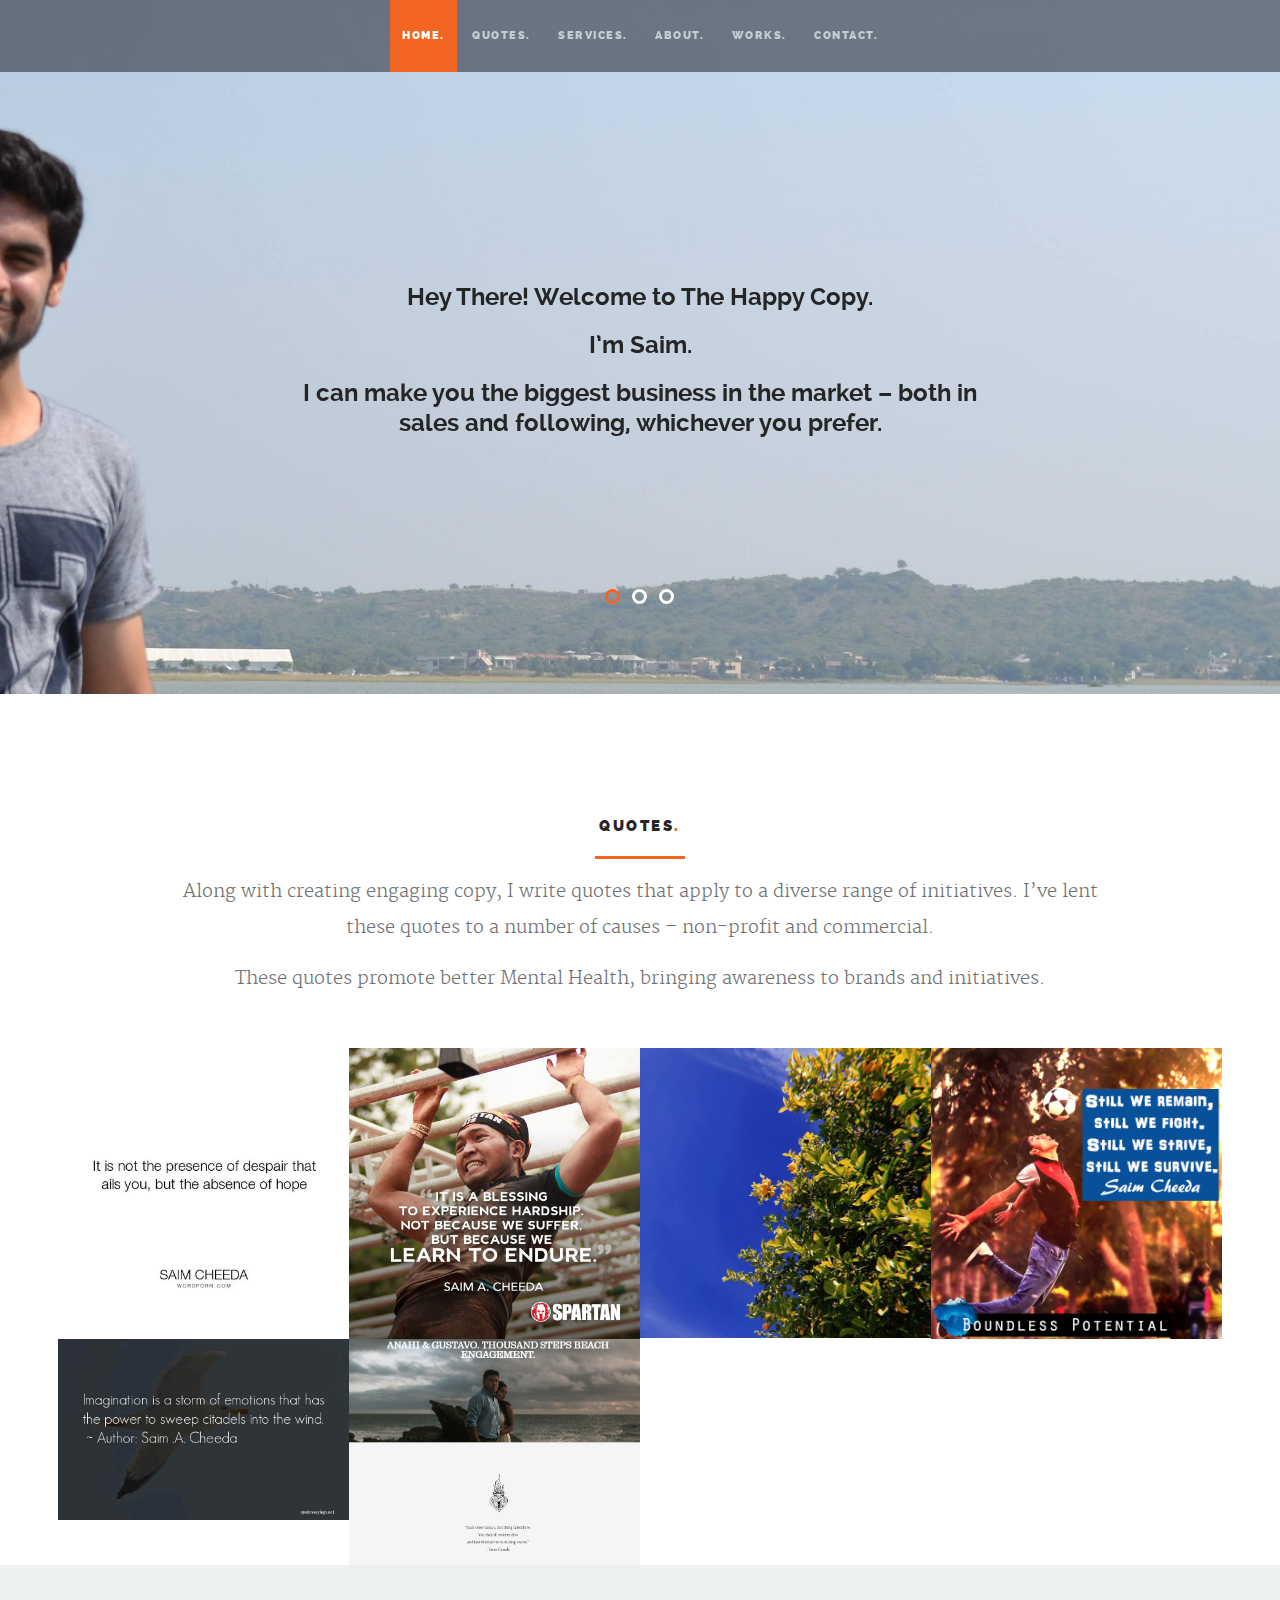
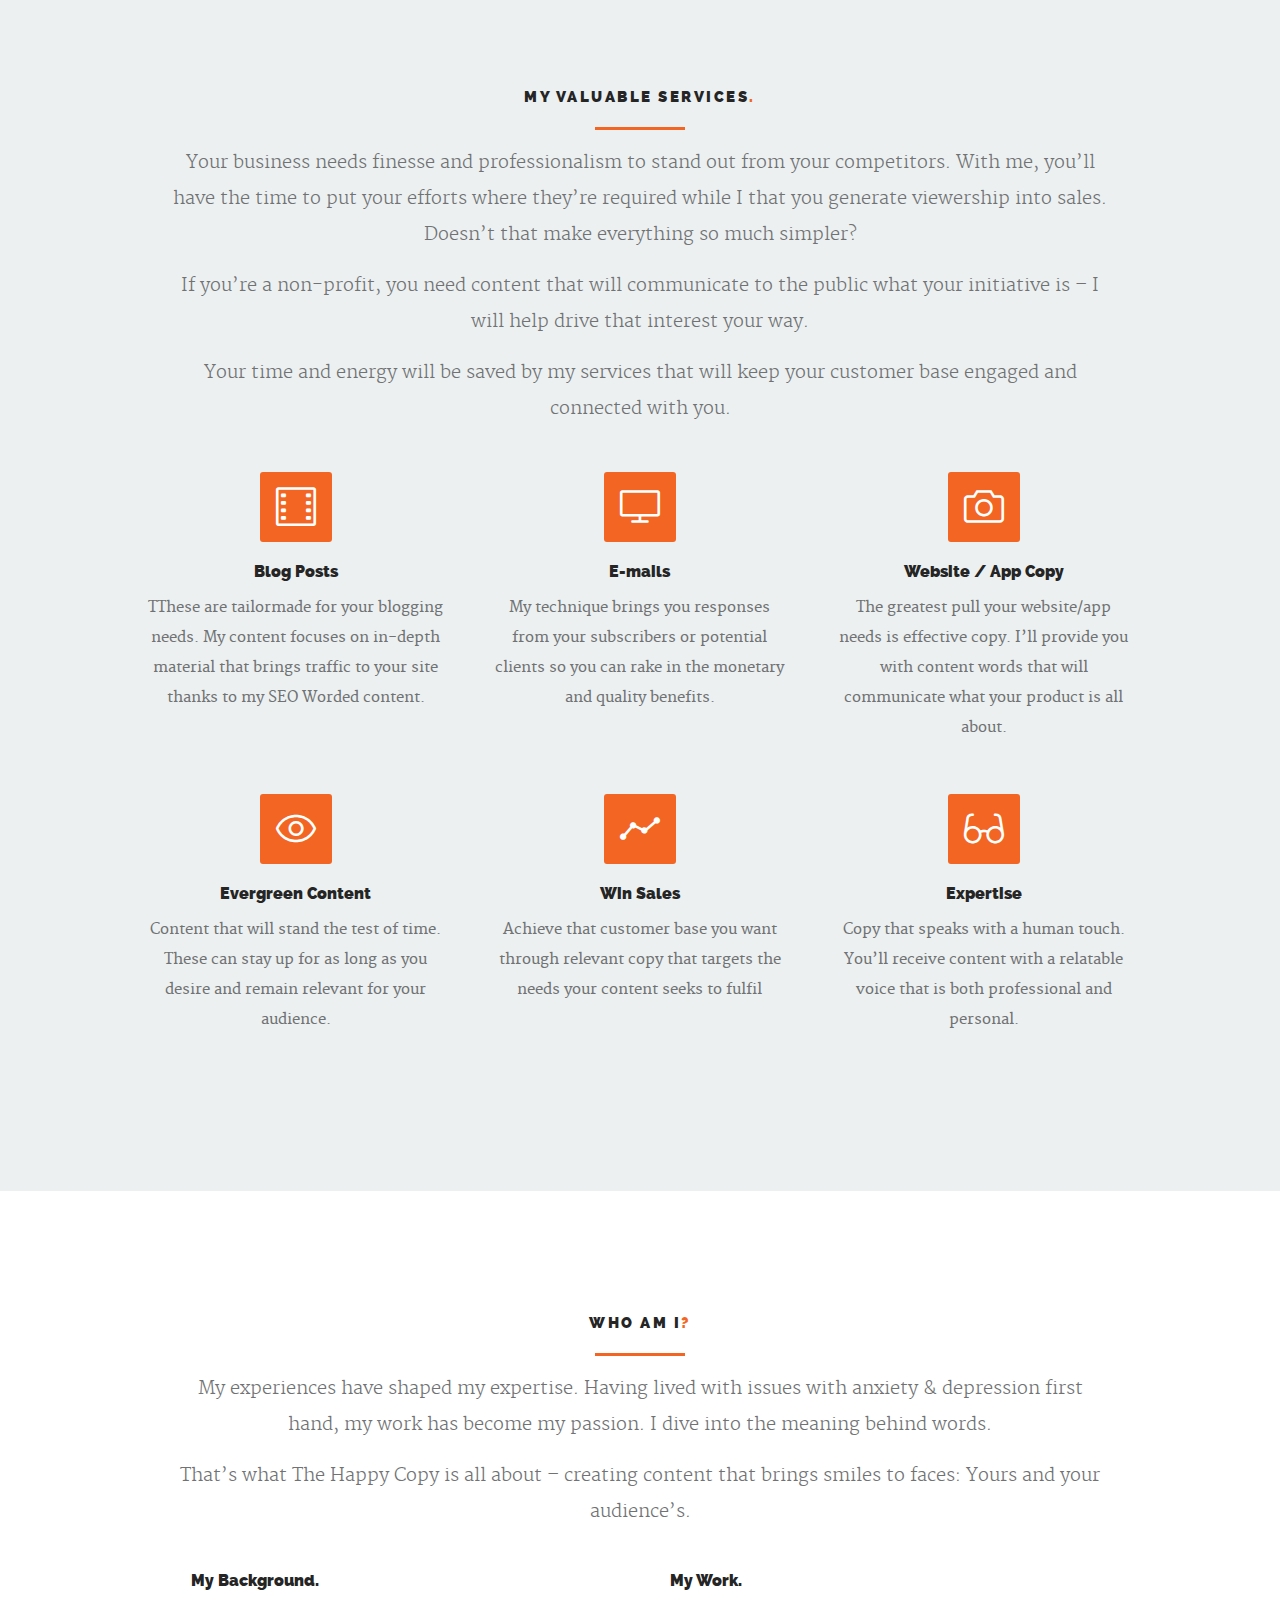
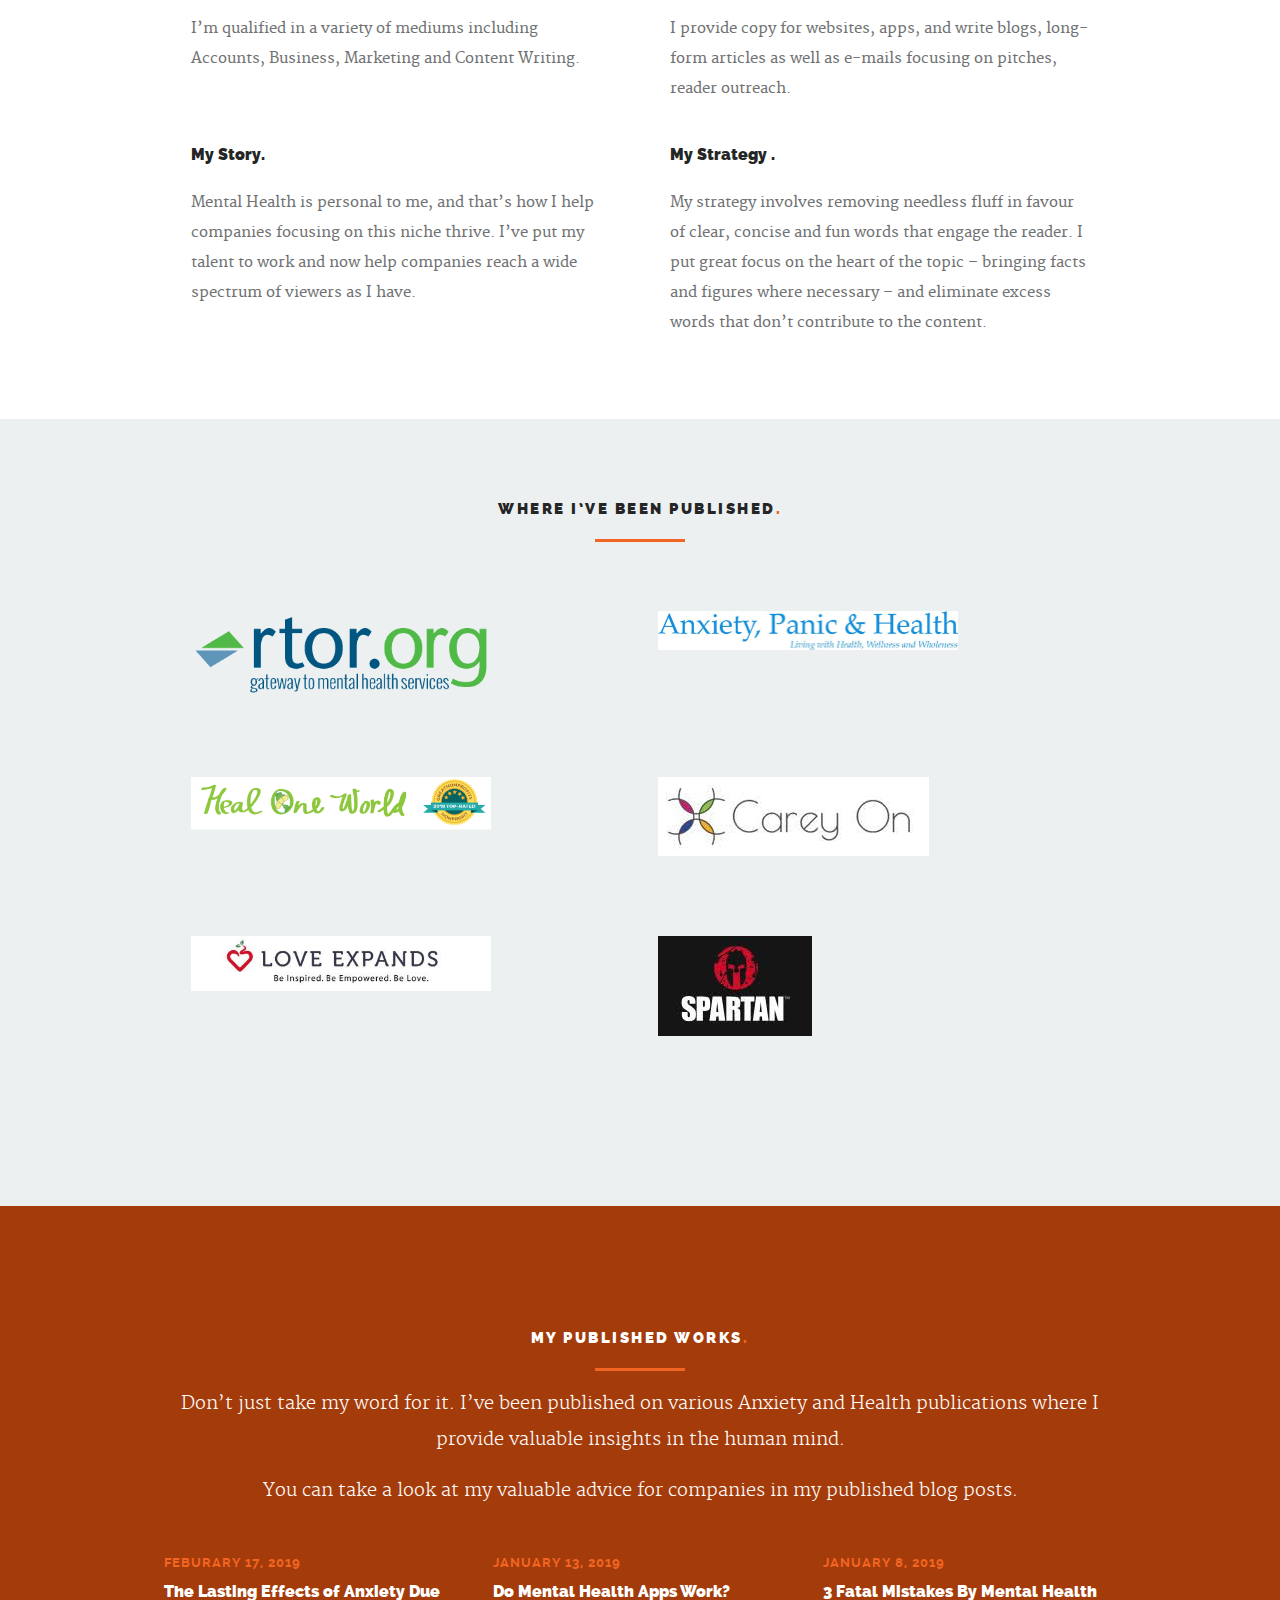
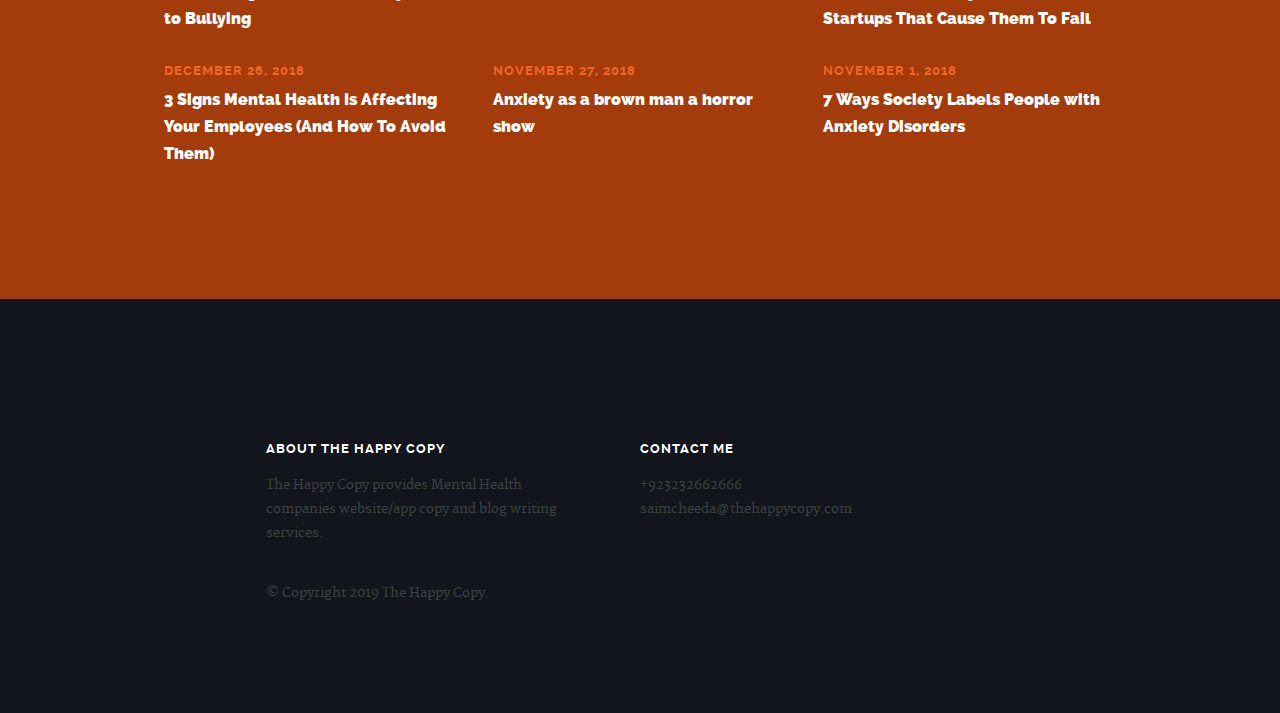
==== commit b045f352: "updated" ====
--- a/index.html
+++ b/index.html
@@ -100,10 +100,10 @@
 								<br>
 								<br>
 								<br>
-								<h2>Hey There! Welcome to The Happy Copy. I’m Saim. </h2>
-								<h2>I create content for Mental Health businesses &amp;
-									startups to help them achieve valuable sales and
-									customers. </h2>
+								<h2>Hey There! Welcome to The Happy Copy.</h2>
+								<h2>I’m Saim.</h2>
+								<h2>I can make you the biggest business in the market – both in sales and following, whichever you
+									prefer.</h2>
 								<br>
 								<br>
 								<br>
@@ -171,6 +171,8 @@
 
 				<p>Along with creating engaging copy, I write quotes that apply to a diverse range of
 					initiatives. I’ve lent these quotes to a number of causes – non-profit and commercial.
+				</p>
+				<p>
 					These quotes promote better Mental Health, bringing awareness to brands and
 					initiatives.
 				</p>
@@ -198,12 +200,13 @@
 							</a>
 
 						</div>
-					</div> 
+					</div>
 
 					<div class="bgrid item">
 						<div class="item-wrap">
 
-							<a href="https://www.spartanrace.sg/en?fbclid=IwAR2uNDJ8OpAsqdYAuhuC7sRGWpE71yjXcOhvGbaMepA6LlWuwLaduvXDBX0" target="_blank">
+							<a href="https://www.spartanrace.sg/en?fbclid=IwAR2uNDJ8OpAsqdYAuhuC7sRGWpE71yjXcOhvGbaMepA6LlWuwLaduvXDBX0"
+							 target="_blank">
 								<img src="images/portfolio/6.jpg">
 								<div class="overlay">
 									<div class="portfolio-item-meta">
@@ -214,11 +217,12 @@
 							</a>
 
 						</div>
-					</div> 
+					</div>
 
 					<div class="bgrid item">
 						<div class="item-wrap">
-							<a href="https://www.facebook.com/heal1world/photos/a.10151800606463549/10156064912638549/?type=1&theater" target="_blank">
+							<a href="https://www.facebook.com/heal1world/photos/a.10151800606463549/10156064912638549/?type=1&theater"
+							 target="_blank">
 								<img src="images/portfolio/4.jpg">
 								<div class="overlay">
 									<div class="portfolio-item-meta">
@@ -229,12 +233,13 @@
 							</a>
 
 						</div>
-					</div> 
+					</div>
 
 					<div class="bgrid item">
 						<div class="item-wrap">
 
-							<a href="https://www.facebook.com/BoundlessPotential/photos/a.131807333944760/211007366024756/?type=3&theater" target="_blank">
+							<a href="https://www.facebook.com/BoundlessPotential/photos/a.131807333944760/211007366024756/?type=3&theater"
+							 target="_blank">
 								<img src="images/portfolio/5.jpg">
 								<div class="overlay">
 									<div class="portfolio-item-meta">
@@ -245,7 +250,7 @@
 							</a>
 
 						</div>
-					</div> 
+					</div>
 
 					<div class="bgrid item">
 						<div class="item-wrap">
@@ -261,7 +266,7 @@
 							</a>
 
 						</div>
-					</div> 
+					</div>
 
 					<div class="bgrid item">
 						<div class="item-wrap">
@@ -277,7 +282,7 @@
 							</a>
 
 						</div>
-					</div> 
+					</div>
 					<!-- <div class="bgrid item">
 						<div class="item-wrap">
 
@@ -310,13 +315,13 @@
 						</div>
 					</div>  -->
 
-				</div> 
-
-			</div> 
-
-		</div> 
-
-	</section> 
+				</div>
+
+			</div>
+
+		</div>
+
+	</section>
 
 
 	<!-- Services Section
@@ -331,14 +336,13 @@
 
 				<hr />
 
-				<p>Your business needs your utmost focus. It also needs finesse and professionalism to stand out from
-					your competitors. With me, you’ll have the time to put your efforts where they’re required while I
-					see to it that you generate sales. Doesn’t that make everything so much simpler?
-				</p>
-				<p> If you’re a non-profit, you need content that will communicate to the public what your initiative is, I
-					will help drive that interest your way. All your time and energy will be saved by my services that will keep your
-					customer base engaged and
-					connected with you. </p>
+				<p>Your business needs finesse and professionalism to stand out from your competitors. With me, you’ll have the
+					time to put your efforts where they’re required while I that you generate viewership into sales. Doesn’t that make
+					everything so much simpler?</p>
+				<p>If you’re a non-profit, you need content that will communicate to the public what your initiative is – I will
+					help drive that interest your way.</p>
+				<p>Your time and energy will be saved by my services that will keep your customer base engaged and connected with
+					you.</p>
 
 			</div>
 
@@ -361,9 +365,8 @@
 						<h3>Blog Posts</h3>
 
 						<div class="service-content">
-							<p>These are tailormade for your blogging needs. My content focuses on in-depth material
-								that appeals to your readers. They will bring traffic to your site thanks to my SEO Worded content.
-							</p>
+							<p>TThese are tailormade for your blogging needs. My content focuses on in-depth material that brings traffic to
+								your site thanks to my SEO Worded content.</p>
 						</div>
 
 					</div> <!-- /bgrid -->
@@ -377,9 +380,8 @@
 						<h3>E-mails</h3>
 
 						<div class="service-content">
-							<p>My technique brings you responses from your subscribers or potential clients so you can
-								rake in the monetary and quality benefits.
-							</p>
+							<p>My technique brings you responses from your subscribers or potential clients so you can rake in the monetary
+								and quality benefits.</p>
 						</div>
 
 					</div> <!-- /bgrid -->
@@ -393,8 +395,8 @@
 						<h3>Website / App Copy</h3>
 
 						<div class="service-content">
-							<p>The greatest pull your website/app needs is effective copy. I’ll provide you with
-								content words that will communicate what your product is all about.</p>
+							<p>The greatest pull your website/app needs is effective copy. I’ll provide you with content words that will
+								communicate what your product is all about.</p>
 						</div>
 
 					</div> <!-- /bgrid -->
@@ -408,10 +410,8 @@
 						<h3>Evergreen Content</h3>
 
 						<div class="service-content">
-							<p>Content that will stand the test of time. These can stay up for as long as you
-								desire and remain relevant for your audience.
-
-							</p>
+							<p> Content that will stand the test of time. These can stay up for as long as you desire and remain relevant
+								for your audience.</p>
 						</div>
 
 					</div> <!-- /bgrid -->
@@ -426,9 +426,7 @@
 						<h3>Win Sales</h3>
 
 						<div class="service-content">
-							<p>Achieve that customer base you want through relevant copy that targets the needs your
-								content seeks to fulfil
-							</p>
+							<p>Achieve that customer base you want through relevant copy that targets the needs your content seeks to fulfil</p>
 						</div>
 
 					</div> <!-- /bgrid -->
@@ -442,9 +440,8 @@
 						<h3>Expertise</h3>
 
 						<div class="service-content">
-							<p>Copy that speaks with a human touch. You’ll receive content worded in a manner that
-								appeals to your customers with relatable voice that is both professional and personal.
-							</p>
+							<p>Copy that speaks with a human touch. You’ll receive content with a relatable voice that is both professional
+								and personal.</p>
 						</div>
 
 					</div> <!-- /bgrid -->
@@ -470,12 +467,10 @@
 
 				<hr />
 
-				<p>I’m a writer who dives into the meaning behind words. My experiences have shaped my expertise.
-					Having lived with issues with anxiety &amp; depression first hand, my work has become my passion.
-					That’s what The Happy Copy is all about – creating content that brings smiles to faces: Yours and
-					your audience’s.
-				</p>
-
+				<p>My experiences have shaped my expertise. Having lived with issues with anxiety & depression first hand, my work
+					has become my passion. I dive into the meaning behind words.</p>
+				<p>That’s what The Happy Copy is all about – creating content that brings smiles to faces: Yours and your
+					audience’s.</p>
 			</div>
 
 		</div>
@@ -486,7 +481,7 @@
 
 				<h3>My Background.</h3>
 
-				<p>I’ve got a background in a variety of mediums including Accounts, Business, Marketing and Content Writing.</p>
+				<p>I’m qualified in a variety of mediums including Accounts, Business, Marketing and Content Writing. </p>
 
 			</div> <!-- /left -->
 
@@ -494,8 +489,8 @@
 
 				<h3>My Work.</h3>
 
-				<p>You can find my work with a simple search on the internet.
-				</p>
+				<p>I provide copy for websites, apps, and write blogs, long-form articles as well as e-mails focusing on pitches,
+					reader outreach.</p>
 
 			</div> <!-- /right -->
 
@@ -507,7 +502,8 @@
 
 				<h3>My Story.</h3>
 
-				<p>My story began with Mental Health, and that’s why I help companies focusing on this niche thrive. </p>
+				<p>Mental Health is personal to me, and that’s how I help companies focusing on this niche thrive. I’ve put my
+					talent to work and now help companies reach a wide spectrum of viewers as I have.</p>
 
 			</div> <!-- /left -->
 
@@ -515,8 +511,9 @@
 
 				<h3>My Strategy .</h3>
 
-				<p>My strategy involves removing needless fluff in favour of clear, concise and fun words that dazzle the reader.
-				</p>
+				<p>My strategy involves removing needless fluff in favour of clear, concise and fun words that engage the reader. I
+					put great focus on the heart of the topic – bringing facts and figures where necessary – and eliminate excess
+					words that don’t contribute to the content.</p>
 
 			</div> <!-- /right -->
 
@@ -558,7 +555,7 @@
 							<div class="member-header">
 
 								<div class="member-pic">
-									<img src="images/team/member01-k.jpg" alt="" />
+									<img src="images/team/1.jpg" alt="" />
 								</div>
 
 								<!-- <div class="member-name">
@@ -586,7 +583,7 @@
 							<div class="member-header">
 
 								<div class="member-pic">
-									<img src="images/team/member02-k.jpg" alt="" />
+									<img src="images/team/2.jpg" alt="" />
 								</div>
 								<!-- 
 								<div class="member-name">
@@ -608,62 +605,119 @@
 							</ul> -->
 
 						</div>
-						<!-- 
-						<div class="bgrid member first">
+
+						<div class="bgrid member">
 
 							<div class="member-header">
 
 								<div class="member-pic">
-									<img src="images/team/member03-k.jpg" alt="" />
-								</div>
-
-								<div class="member-name">
-									<h3>Sakura Haruno</h3>
-									<span>Web Designer</span>
-								</div>
-
-							</div>
-
-							<p>Proin gravida nibh vel velit auctor aliquet. Aenean sollicitudin, lorem quis bibendum auctor,
-								nisi elit consequat ipsum, nec sagittis sem nibh id elit. </p>
-
-							<ul class="member-social">
-								<li><a href="#"><i class="fa fa-facebook"></i></a></li>
-								<li><a href="#"><i class="fa fa-twitter"></i></a></li>
-								<li><a href="#"><i class="fa fa-google-plus"></i></a></li>
-								<li><a href="#"><i class="fa fa-linkedin"></i></a></li>
-								<li><a href="#"><i class="fa fa-skype"></i></a></li>
-							</ul>
-
-						</div> 
+									<img src="images/team/3.jpg" alt="" />
+								</div>
+
+								<!-- <div class="member-name">
+										<h3>Naruto Uzumaki</h3>
+										<span>Creative Director</span>
+									</div> -->
+
+							</div>
+							<!-- 
+								<p>Proin gravida nibh vel velit auctor aliquet. Aenean sollicitudin, lorem quis bibendum auctor,
+									nisi elit consequat ipsum, nec sagittis sem nibh id elit. </p>
+	
+								<ul class="member-social">
+									<li><a href="#"><i class="fa fa-facebook"></i></a></li>
+									<li><a href="#"><i class="fa fa-twitter"></i></a></li>
+									<li><a href="#"><i class="fa fa-google-plus"></i></a></li>
+									<li><a href="#"><i class="fa fa-linkedin"></i></a></li>
+									<li><a href="#"><i class="fa fa-skype"></i></a></li>
+								</ul> -->
+
+						</div>
 
 						<div class="bgrid member">
 
 							<div class="member-header">
 
 								<div class="member-pic">
-									<img src="images/team/member04-k.jpg" alt="" />
-								</div>
-
-								<div class="member-name">
-									<h3>Shikamaru Nara</h3>
-									<span>Web Designer</span>
-								</div>
-
-							</div>
-
-							<p>Proin gravida nibh vel velit auctor aliquet. Aenean sollicitudin, lorem quis bibendum auctor,
-								nisi elit consequat ipsum, nec sagittis sem nibh id elit. </p>
-
-							<ul class="member-social">
-								<li><a href="#"><i class="fa fa-facebook"></i></a></li>
-								<li><a href="#"><i class="fa fa-twitter"></i></a></li>
-								<li><a href="#"><i class="fa fa-google-plus"></i></a></li>
-								<li><a href="#"><i class="fa fa-linkedin"></i></a></li>
-								<li><a href="#"><i class="fa fa-skype"></i></a></li>
-							</ul>
-
-						</div>  -->
+									<img src="images/team/4.jpg" alt="" />
+								</div>
+								<!-- 
+									<div class="member-name">
+										<h3>Sasuke Uchiha</h3>
+										<span>Lead Designer</span>
+									</div> -->
+
+							</div>
+
+							<!-- <p>Proin gravida nibh vel velit auctor aliquet. Aenean sollicitudin, lorem quis bibendum auctor,
+									nisi elit consequat ipsum, nec sagittis sem nibh id elit. </p>
+	
+								<ul class="member-social">
+									<li><a href="#"><i class="fa fa-facebook"></i></a></li>
+									<li><a href="#"><i class="fa fa-twitter"></i></a></li>
+									<li><a href="#"><i class="fa fa-google-plus"></i></a></li>
+									<li><a href="#"><i class="fa fa-linkedin"></i></a></li>
+									<li><a href="#"><i class="fa fa-skype"></i></a></li>
+								</ul> -->
+
+						</div>
+
+						<div class="bgrid member">
+
+							<div class="member-header">
+
+								<div class="member-pic">
+									<img src="images/team/5.jpg" alt="" />
+								</div>
+
+								<!-- <div class="member-name">
+											<h3>Naruto Uzumaki</h3>
+											<span>Creative Director</span>
+										</div> -->
+
+							</div>
+							<!-- 
+									<p>Proin gravida nibh vel velit auctor aliquet. Aenean sollicitudin, lorem quis bibendum auctor,
+										nisi elit consequat ipsum, nec sagittis sem nibh id elit. </p>
+		
+									<ul class="member-social">
+										<li><a href="#"><i class="fa fa-facebook"></i></a></li>
+										<li><a href="#"><i class="fa fa-twitter"></i></a></li>
+										<li><a href="#"><i class="fa fa-google-plus"></i></a></li>
+										<li><a href="#"><i class="fa fa-linkedin"></i></a></li>
+										<li><a href="#"><i class="fa fa-skype"></i></a></li>
+									</ul> -->
+
+						</div>
+
+						<div class="bgrid member">
+
+							<div class="member-header">
+
+								<div class="member-pic">
+									<img src="images/team/6.jpg" alt="" />
+								</div>
+								<!-- 
+										<div class="member-name">
+											<h3>Sasuke Uchiha</h3>
+											<span>Lead Designer</span>
+										</div> -->
+
+							</div>
+
+							<!-- <p>Proin gravida nibh vel velit auctor aliquet. Aenean sollicitudin, lorem quis bibendum auctor,
+										nisi elit consequat ipsum, nec sagittis sem nibh id elit. </p>
+		
+									<ul class="member-social">
+										<li><a href="#"><i class="fa fa-facebook"></i></a></li>
+										<li><a href="#"><i class="fa fa-twitter"></i></a></li>
+										<li><a href="#"><i class="fa fa-google-plus"></i></a></li>
+										<li><a href="#"><i class="fa fa-linkedin"></i></a></li>
+										<li><a href="#"><i class="fa fa-skype"></i></a></li>
+									</ul> -->
+
+						</div>
+
 
 					</div>
 				</div>
@@ -684,8 +738,10 @@
 
 				<hr />
 
-				<p>Don’t just take my word for it. I’ve been published on various Anxiety and Health publications where
-					I provide valuable insights in the human mind.
+				<p>Don’t just take my word for it. I’ve been published on various Anxiety and Health publications where I provide
+					valuable insights in the human mind.
+				</p>
+				<p>
 					You can take a look at my valuable advice for companies in my published blog posts.
 				</p>
 
@@ -700,15 +756,60 @@
 				<div id="blog-wrapper" class="bgrid-third s-bgrid-half mob-bgrid-whole group">
 
 					<article class="bgrid">
+
+						<h5>Feburary 17, 2019</h5>
+						<h3><a target="_blank" href="https://medium.com/@saimcheeda/the-lasting-effects-of-anxiety-due-to-bullying-b2c3e595d637?fbclid=IwAR37Z46KOl_759LsXAVR2raDtfvz6UX_bLUeKxoMQYqrVSuc75b7NEsBgSQ">The
+								Lasting Effects of Anxiety Due to Bullying</a></h3>
+
+						<!-- <p>Lorem ipsum dolor sit amet, consectetur adipisicing elit. Nesciunt cumque, aut nam at,
+											doloremque repellat blanditiis quo accusantium, rerum dignissimos alias eligendi, laudantium quod.
+											Autem nihil explicabo ipsa magnam porro.
+										</p> -->
+
+					</article>
+
+
+					<article class="bgrid">
+
+
 
 						<h5>January 13, 2019</h5>
 						<h3><a target="_blank" href="https://medium.com/@saimcheeda/do-mental-health-apps-work-and-should-you-use-them-296bb6bafbd3">Do
 								Mental Health Apps Work?</a></h3>
-
+						<!-- 
 						<p>Proin gravida nibh vel velit auctor aliquet. Aenean sollicitudin, lorem quis bibendum auctor,
 							isi elit consequat ipsum, nec sagittis sem nibh id elit. Sed ut perspiciatis unde omnis iste natus error sit
 							voluptatem accusantium.
-						</p>
+						</p> -->
+
+					</article>
+
+
+					<article class="bgrid">
+
+						<h5>January 8, 2019</h5>
+						<h3><a target="_blank" href="https://medium.com/@saimcheeda/3-fatal-mistakes-by-mental-health-startups-that-cause-them-to-fail-369f0d9869ac">3
+								Fatal Mistakes By Mental Health Startups That Cause Them To Fail</a></h3>
+						<!-- 
+									<p>
+										Lorem ipsum dolor sit amet, consectetur adipisicing elit. Laborum fuga distinctio natus ab sint
+										voluptate quos cumque assumenda ipsa cupiditate aperiam officiis recusandae nemo labore adipisci harum,
+										ea odio dolor.
+									</p> -->
+
+					</article>
+					<article class="bgrid first">
+
+						<h5>December 26, 2018</h5>
+						<h3><a target="_blank" href="https://medium.com/@saimcheeda/3-signs-mental-health-is-affecting-your-employees-and-how-to-avoid-them-7cf3fca47c0c">3
+								Signs Mental Health Is Affecting Your Employees (And How To Avoid Them)</a></h3>
+
+						<!-- <p>
+									Lorem ipsum dolor sit amet, consectetur adipisicing elit, sed do eiusmod
+									tempor incididunt ut labore et dolore magna aliqua. Ut enim ad minim veniam,
+									quis nostrud exercitation ullamco laboris nisi ut aliquip ex ea commodo
+									consequat.
+								</p> -->
 
 					</article>
 
@@ -718,11 +819,11 @@
 						<h3><a target="_blank" href="https://anxietypanichealth.com/2018/11/27/anxiety-as-a-brown-man-a-horror-show/">Anxiety
 								as a brown man a horror show</a></h3>
 
-						<p>
+						<!-- <p>
 							Sed ut perspiciatis unde omnis iste natus error sit voluptatem accusantium doloremque laudantium,
 							totam rem aperiam, eaque ipsa quae ab illo inventore veritatis et quasi architecto beatae vitae dicta sunt
 							explicabo.
-						</p>
+						</p> -->
 
 					</article>
 
@@ -732,54 +833,14 @@
 						<h3><a target="_blank" href="https://www.rtor.org/2018/11/01/7-ways-society-labels-people-with-anxiety-disorders/">7
 								Ways Society Labels People with Anxiety Disorders</a></h3>
 
-						<p>
+						<!-- <p>
 							Proin gravida nibh vel velit auctor aliquet. Aenean sollicitudin, lorem quis bibendum auctor,
 							isi elit consequat ipsum, nec sagittis sem nibh id elit. Sed ut perspiciatis unde omnis iste natus error sit
 							voluptatem accusantium.
-						</p>
+						</p> -->
 
 					</article>
 
-					<article class="bgrid first">
-
-						<h5>December 26, 2018</h5>
-						<h3><a target="_blank" href="https://medium.com/@saimcheeda/3-signs-mental-health-is-affecting-your-employees-and-how-to-avoid-them-7cf3fca47c0c">3
-								Signs Mental Health Is Affecting Your Employees (And How To Avoid Them)</a></h3>
-
-						<p>
-							Lorem ipsum dolor sit amet, consectetur adipisicing elit, sed do eiusmod
-							tempor incididunt ut labore et dolore magna aliqua. Ut enim ad minim veniam,
-							quis nostrud exercitation ullamco laboris nisi ut aliquip ex ea commodo
-							consequat.
-						</p>
-
-					</article>
-
-					<article class="bgrid">
-
-						<h5>January 8, 2019</h5>
-						<h3><a target="_blank" href="https://medium.com/@saimcheeda/3-fatal-mistakes-by-mental-health-startups-that-cause-them-to-fail-369f0d9869ac">3
-								Fatal Mistakes By Mental Health Startups That Cause Them To Fail</a></h3>
-
-						<p>
-							Lorem ipsum dolor sit amet, consectetur adipisicing elit. Laborum fuga distinctio natus ab sint
-							voluptate quos cumque assumenda ipsa cupiditate aperiam officiis recusandae nemo labore adipisci harum,
-							ea odio dolor.
-						</p>
-
-					</article>
-					<!-- 
-					<article class="bgrid">
-
-						<h5>August 23, 2014</h5>
-						<h3><a href="single.html">Sed ut perspiciatis unde omnis iste natus</a></h3>
-
-						<p>Lorem ipsum dolor sit amet, consectetur adipisicing elit. Nesciunt cumque, aut nam at,
-							doloremque repellat blanditiis quo accusantium, rerum dignissimos alias eligendi, laudantium quod.
-							Autem nihil explicabo ipsa magnam porro.
-						</p>
-
-					</article> -->
 
 				</div> <!-- /blog-wrapper -->
 
@@ -887,8 +948,7 @@
 
 				<h3>About The Happy Copy</h3>
 
-				<p>The Happy Copy provides Mental Health companies copy and blog writing services.
-				</p>
+				<p>The Happy Copy provides Mental Health companies website/app copy and blog writing services.</p>
 
 				<!-- <p>Lorem ipsum dolor sit amet, consectetur adipisicing elit, sed do eiusmod tempor
 					incididunt ut labore et dolore magna aliqua.</p> -->
@@ -932,8 +992,9 @@
 
 			</div>
 
-			<p class="copyright">&copy; Copyright 2019 The Happy Copy. Developed by <a href="https://mpasha96.github.io/">Mukarram
-					Pasha</a></p>
+			<p class="copyright">&copy; Copyright 2019 The Happy Copy.</p>
+			<!-- <p> Developed by <a href="https://mpasha96.github.io/">Mukarram
+					Pasha</a></p> -->
 
 			<div id="go-top">
 				<a class="smoothscroll" title="Back to Top" href="#hero"><span>Top</span><i class="fa fa-long-arrow-up"></i></a>
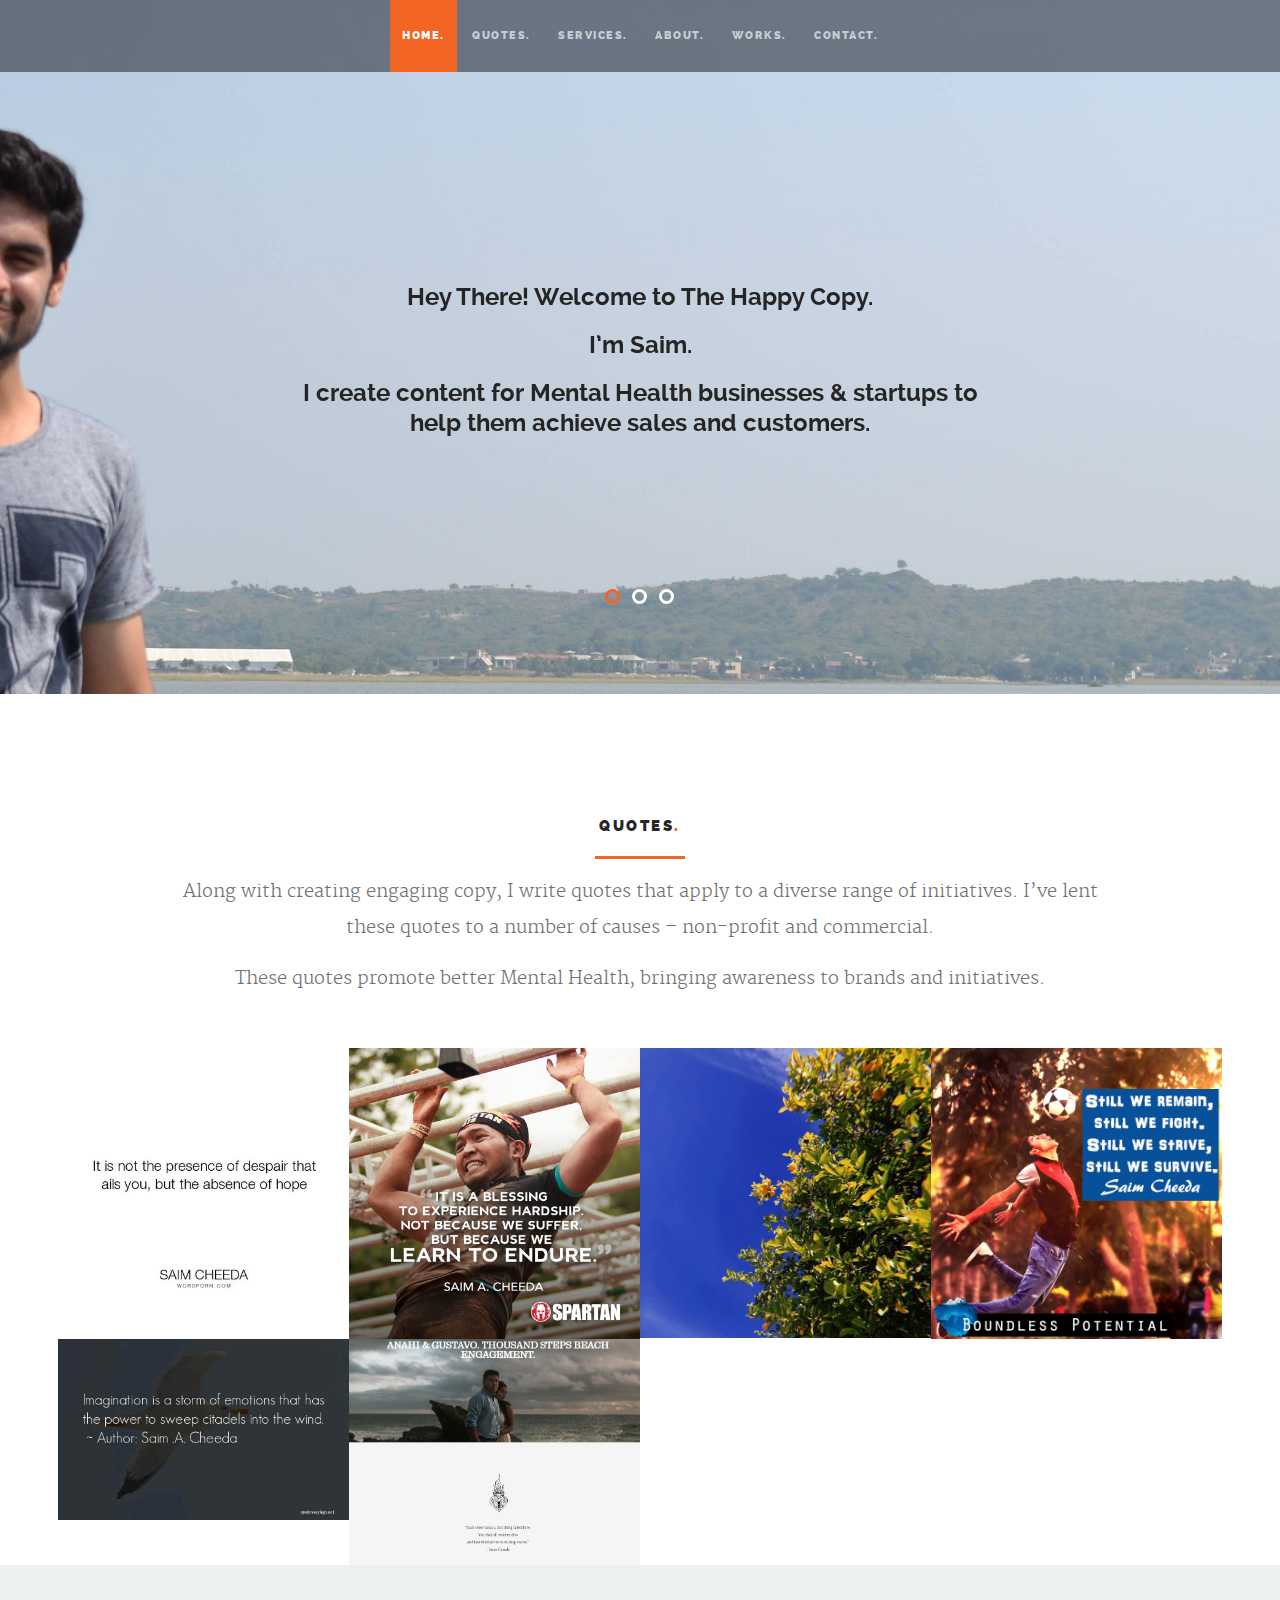
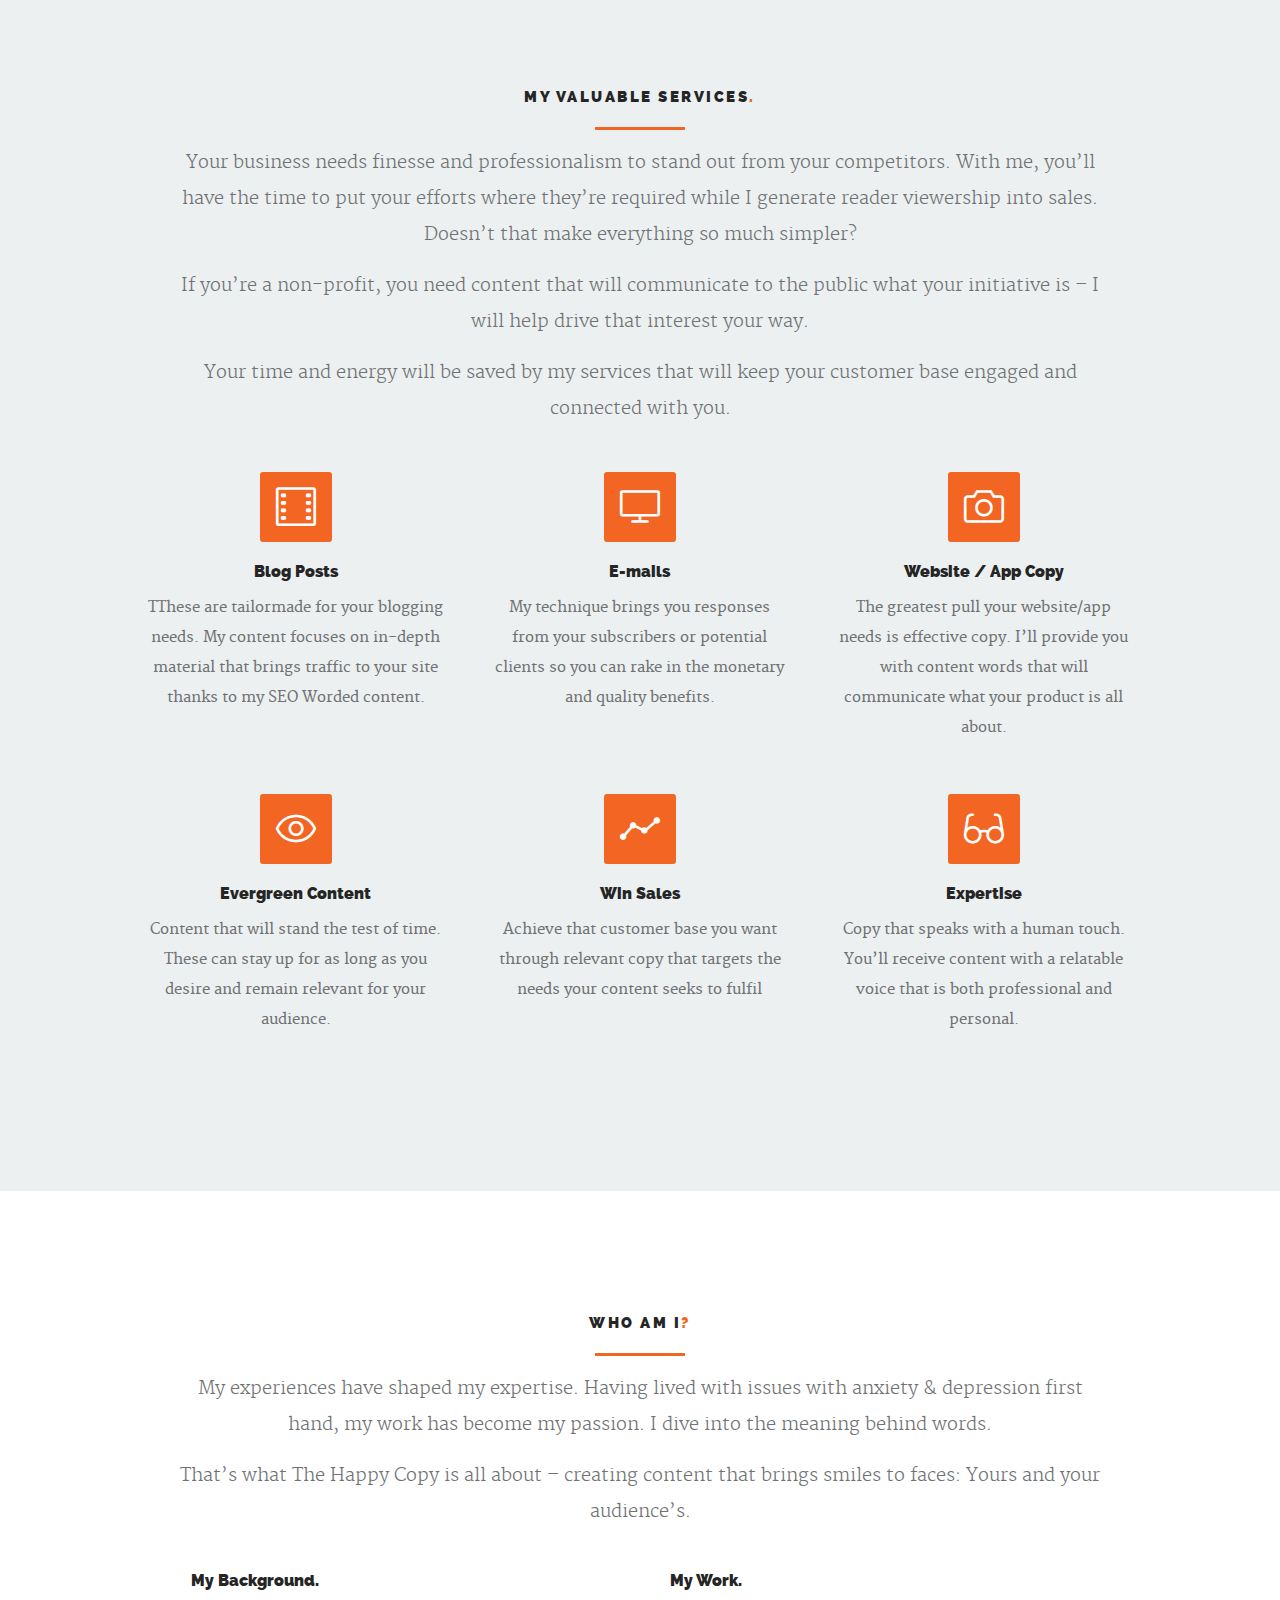
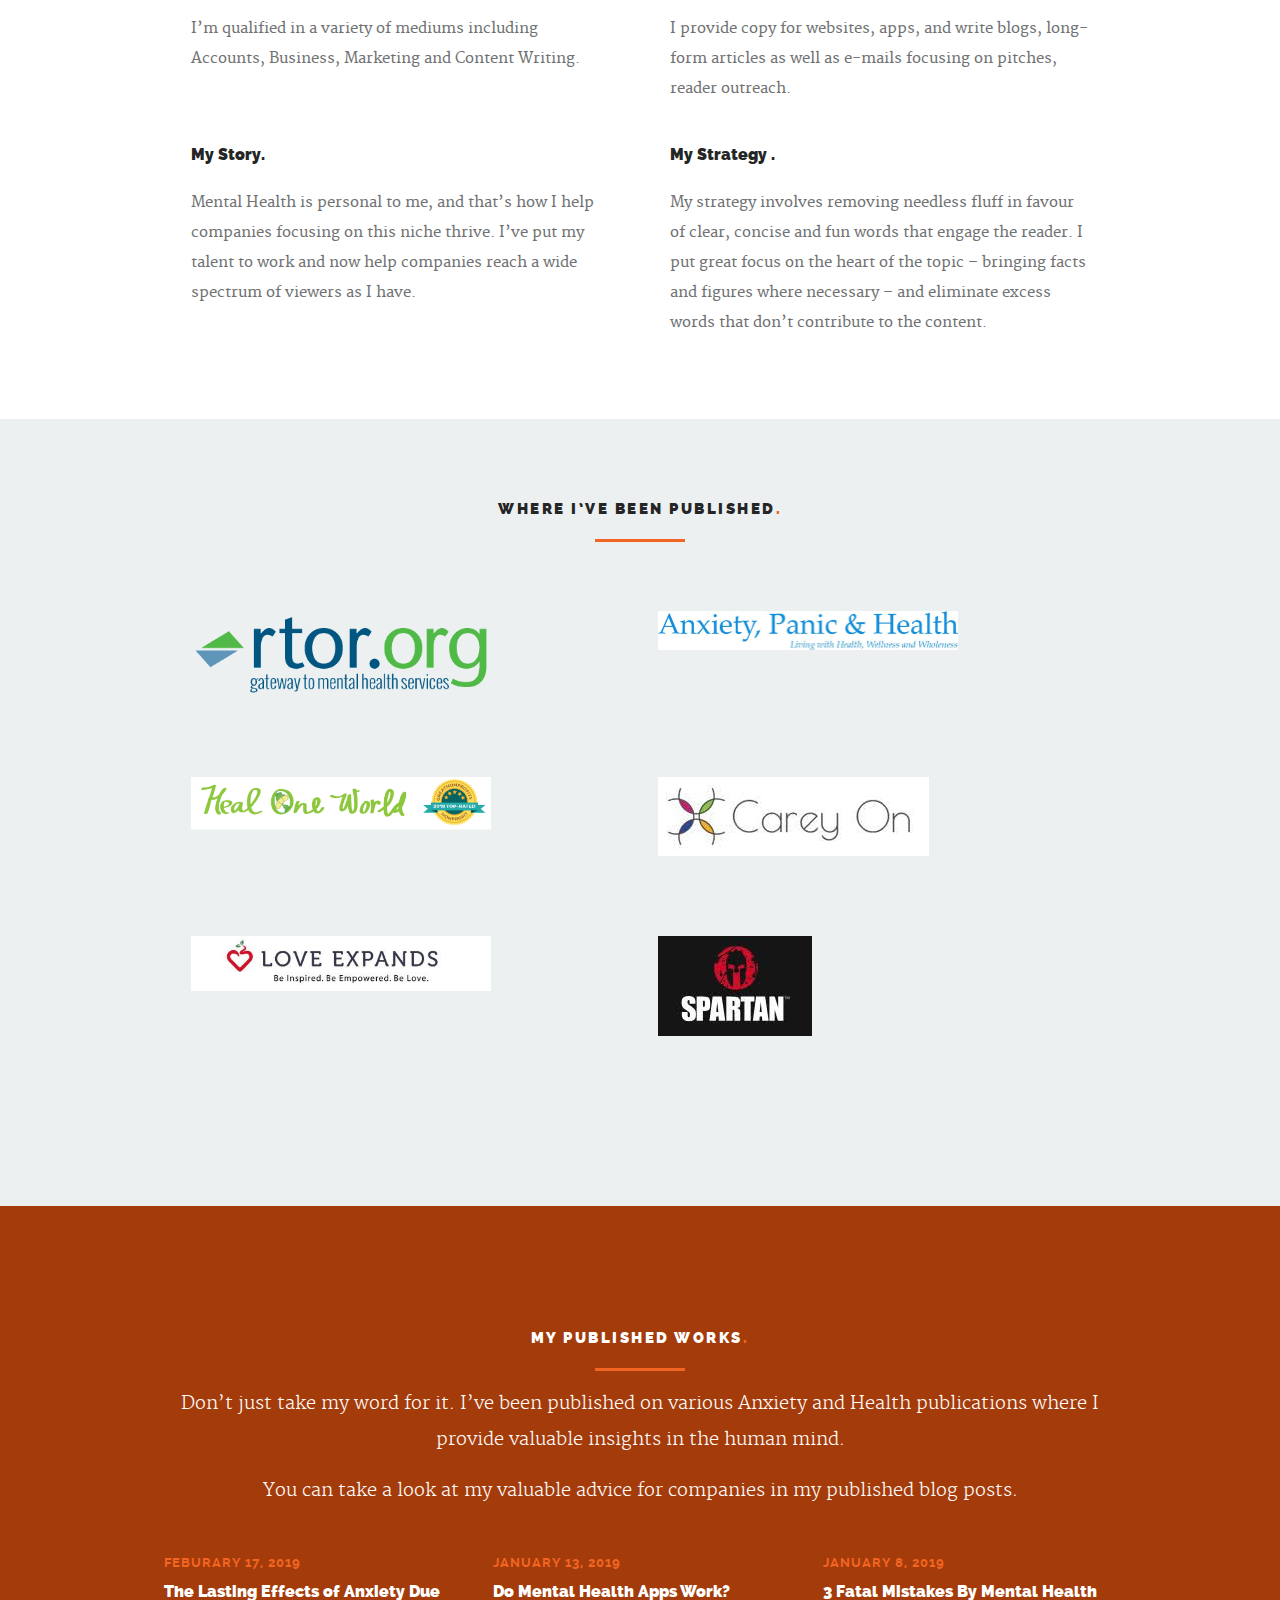
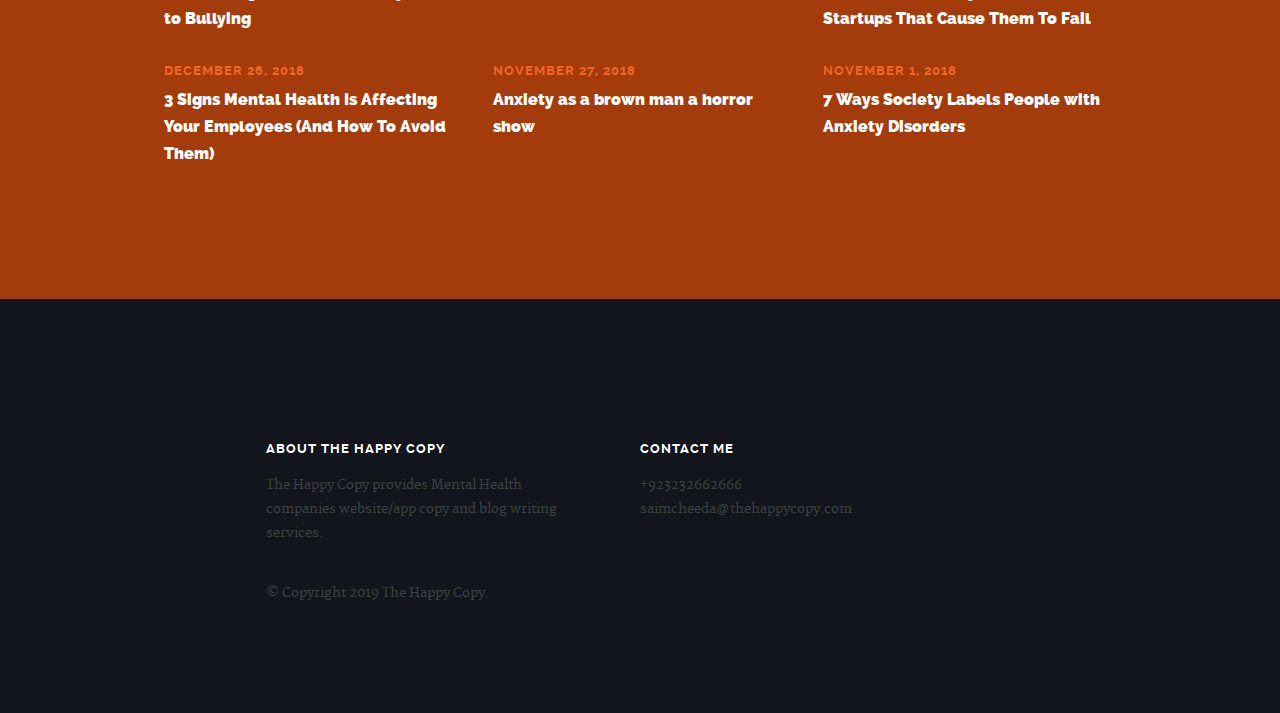
==== commit 68335ec5: "updated" ====
--- a/index.html
+++ b/index.html
@@ -102,8 +102,7 @@
 								<br>
 								<h2>Hey There! Welcome to The Happy Copy.</h2>
 								<h2>I’m Saim.</h2>
-								<h2>I can make you the biggest business in the market – both in sales and following, whichever you
-									prefer.</h2>
+								<h2>I create content for Mental Health businesses & startups to help them achieve sales and customers.</h2>
 								<br>
 								<br>
 								<br>
@@ -137,8 +136,7 @@
 								<br>
 								<br>
 								<br>
-								<h2>Check out who I am and how I can make you the biggest business in the market – both in sales and
-									following, whichever you prefer.</h2>
+								<h2>I can make you the biggest business in the market – both in sales and following, whichever you prefer.</h2>
 								<br>
 								<br>
 								<br>
@@ -337,7 +335,7 @@
 				<hr />
 
 				<p>Your business needs finesse and professionalism to stand out from your competitors. With me, you’ll have the
-					time to put your efforts where they’re required while I that you generate viewership into sales. Doesn’t that make
+					time to put your efforts where they’re required while I generate reader viewership into sales. Doesn’t that make
 					everything so much simpler?</p>
 				<p>If you’re a non-profit, you need content that will communicate to the public what your initiative is – I will
 					help drive that interest your way.</p>
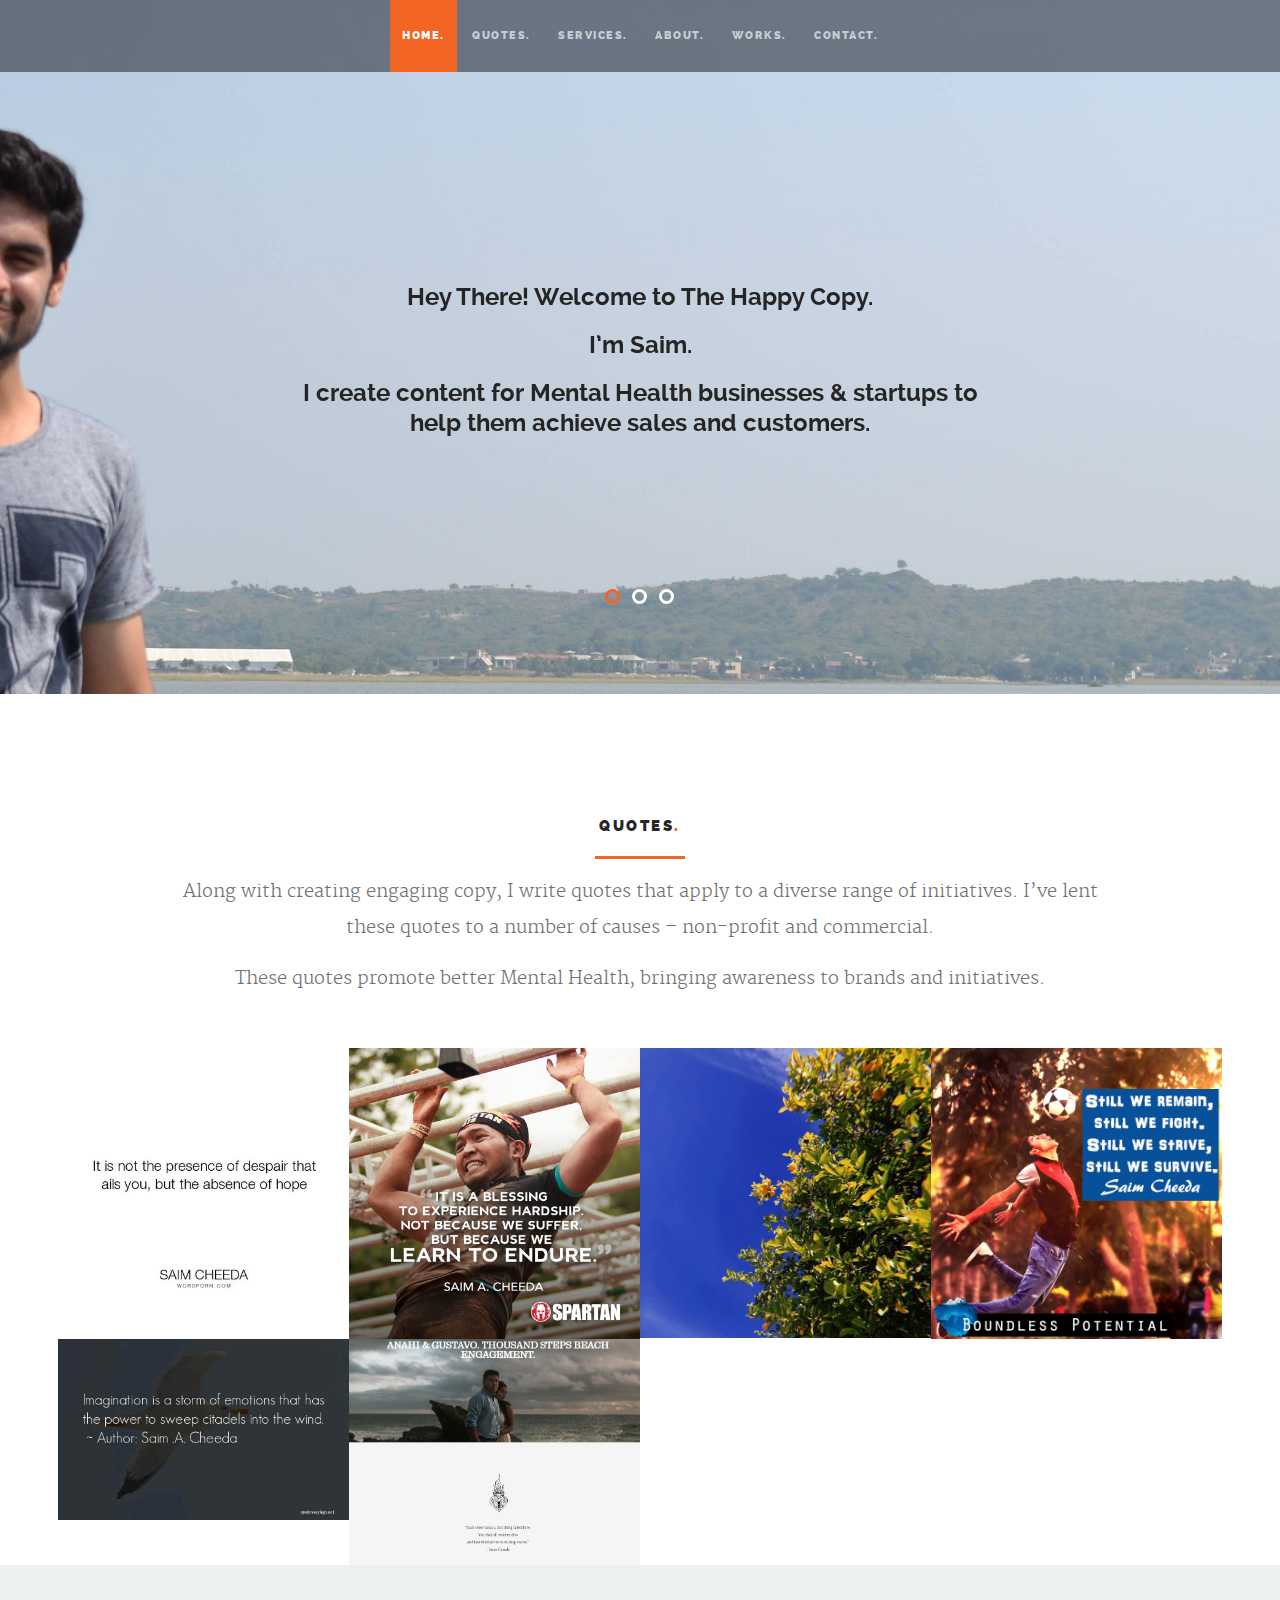
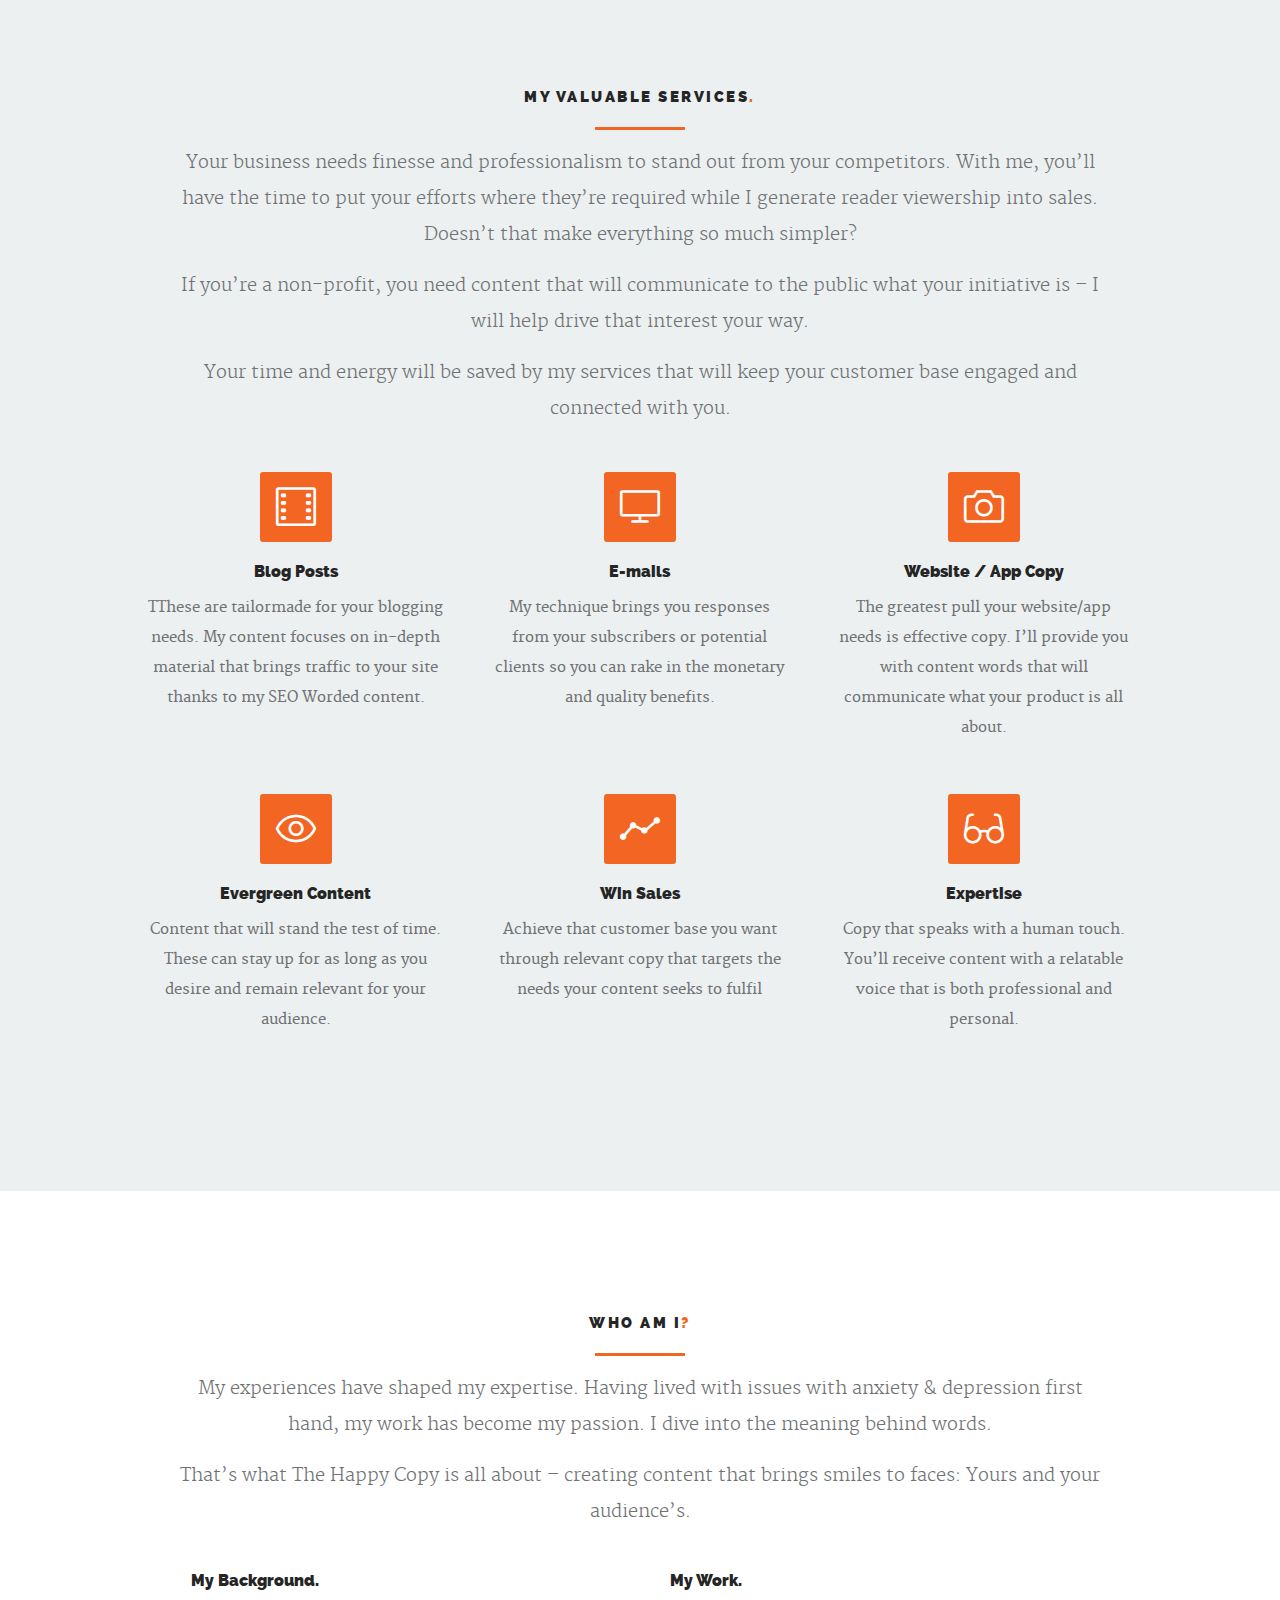
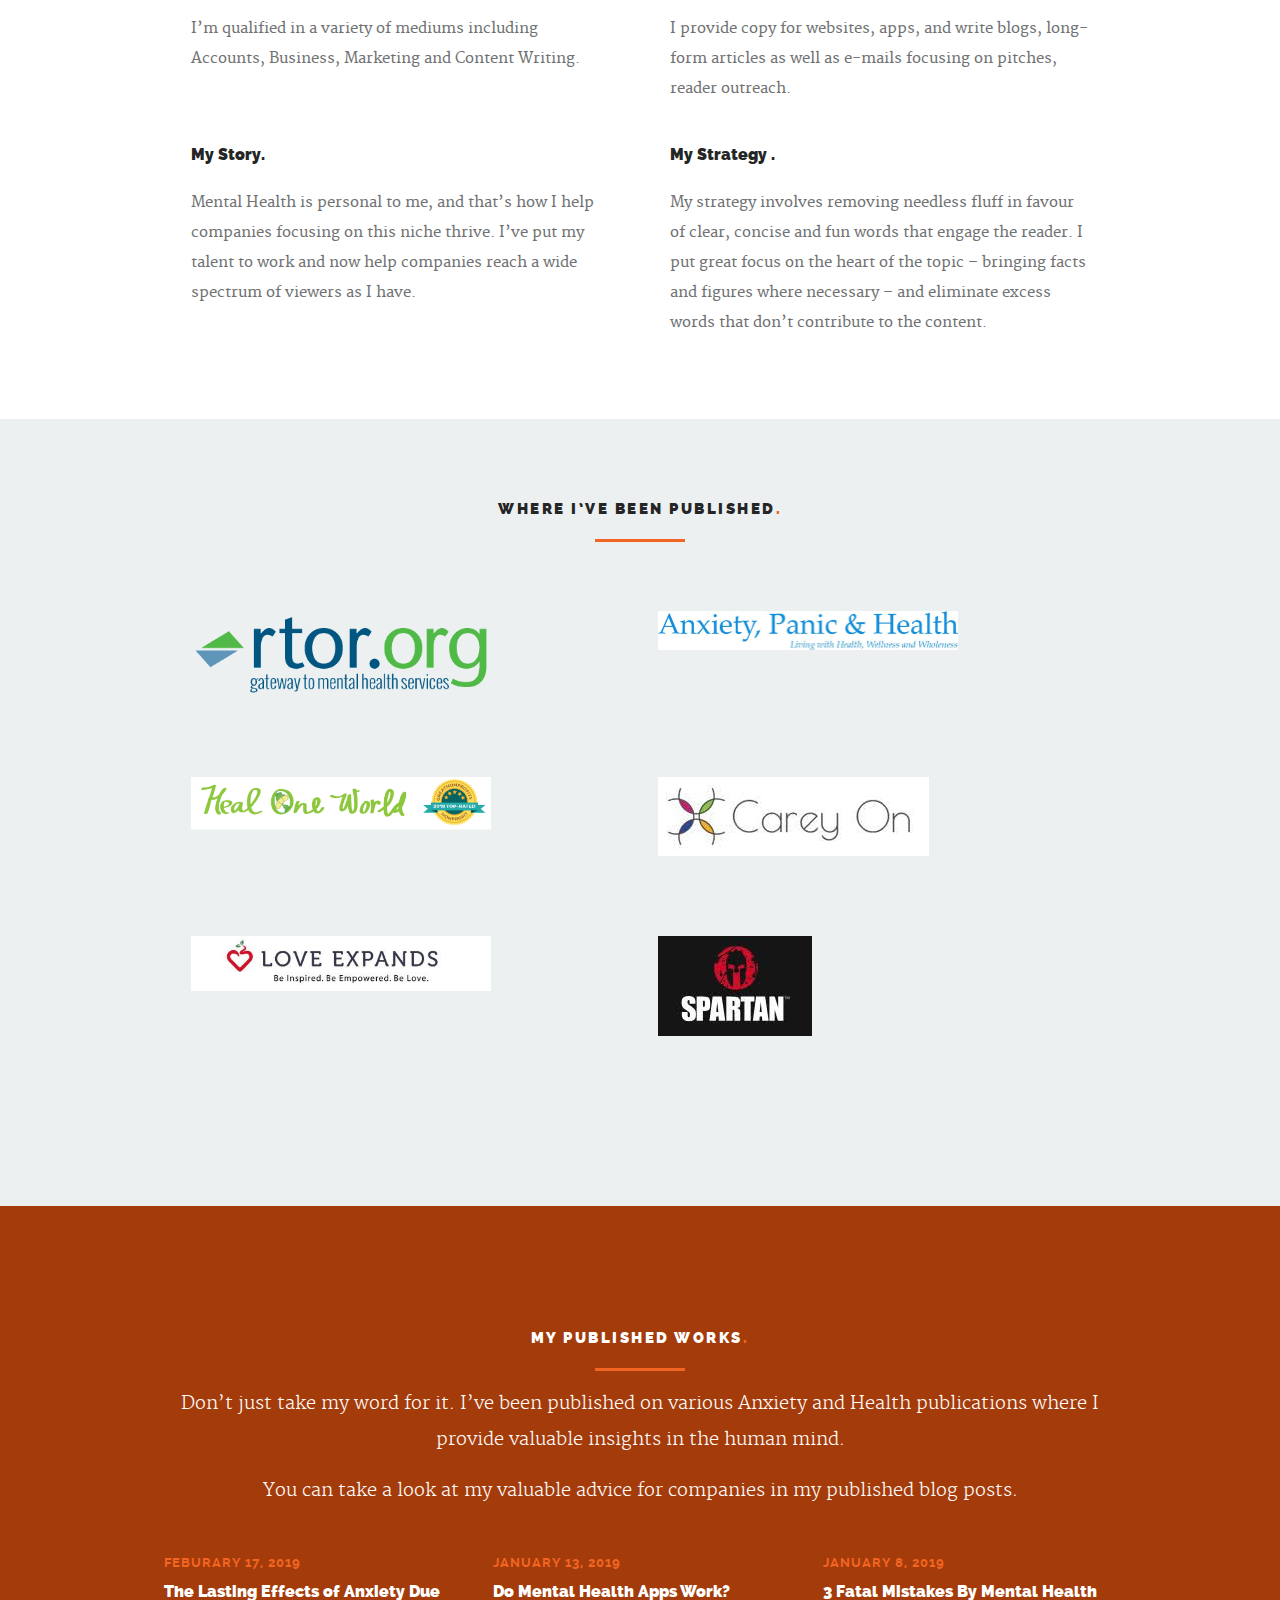
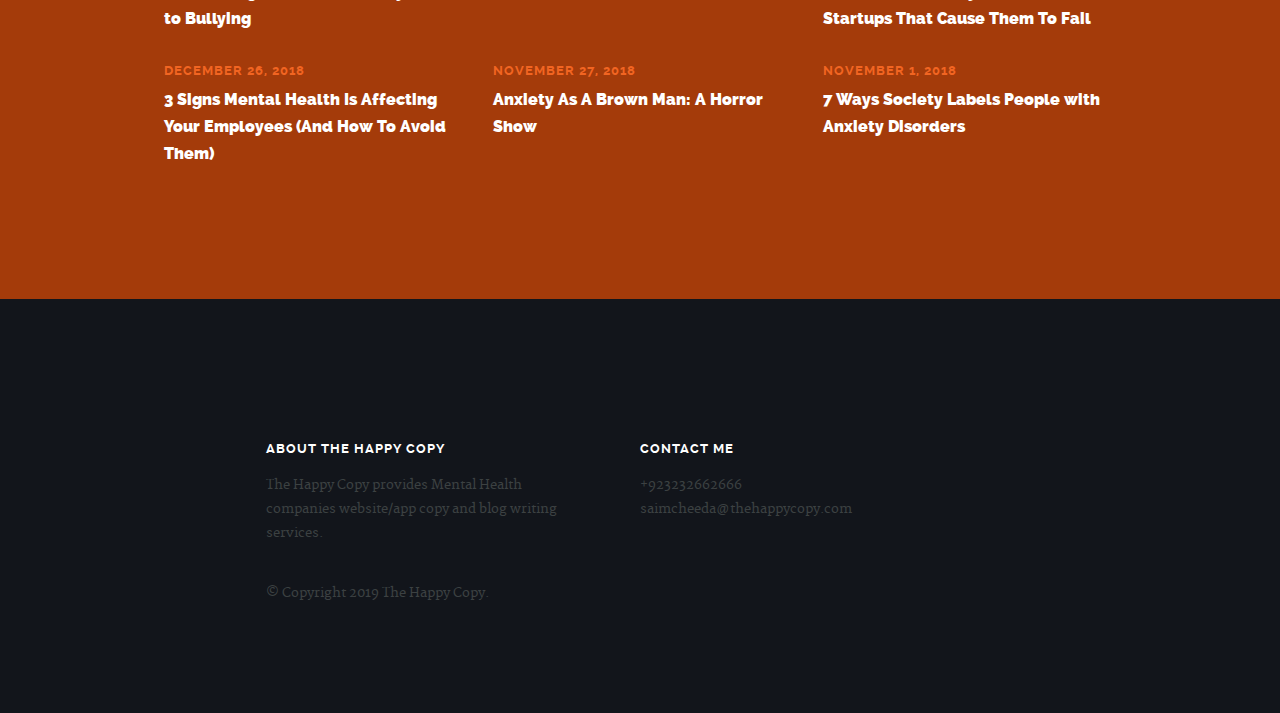
==== commit 9d843942: "updated" ====
--- a/index.html
+++ b/index.html
@@ -815,7 +815,7 @@
 
 						<h5>November 27, 2018</h5>
 						<h3><a target="_blank" href="https://anxietypanichealth.com/2018/11/27/anxiety-as-a-brown-man-a-horror-show/">Anxiety
-								as a brown man a horror show</a></h3>
+								As A Brown Man: A Horror Show</a></h3>
 
 						<!-- <p>
 							Sed ut perspiciatis unde omnis iste natus error sit voluptatem accusantium doloremque laudantium,
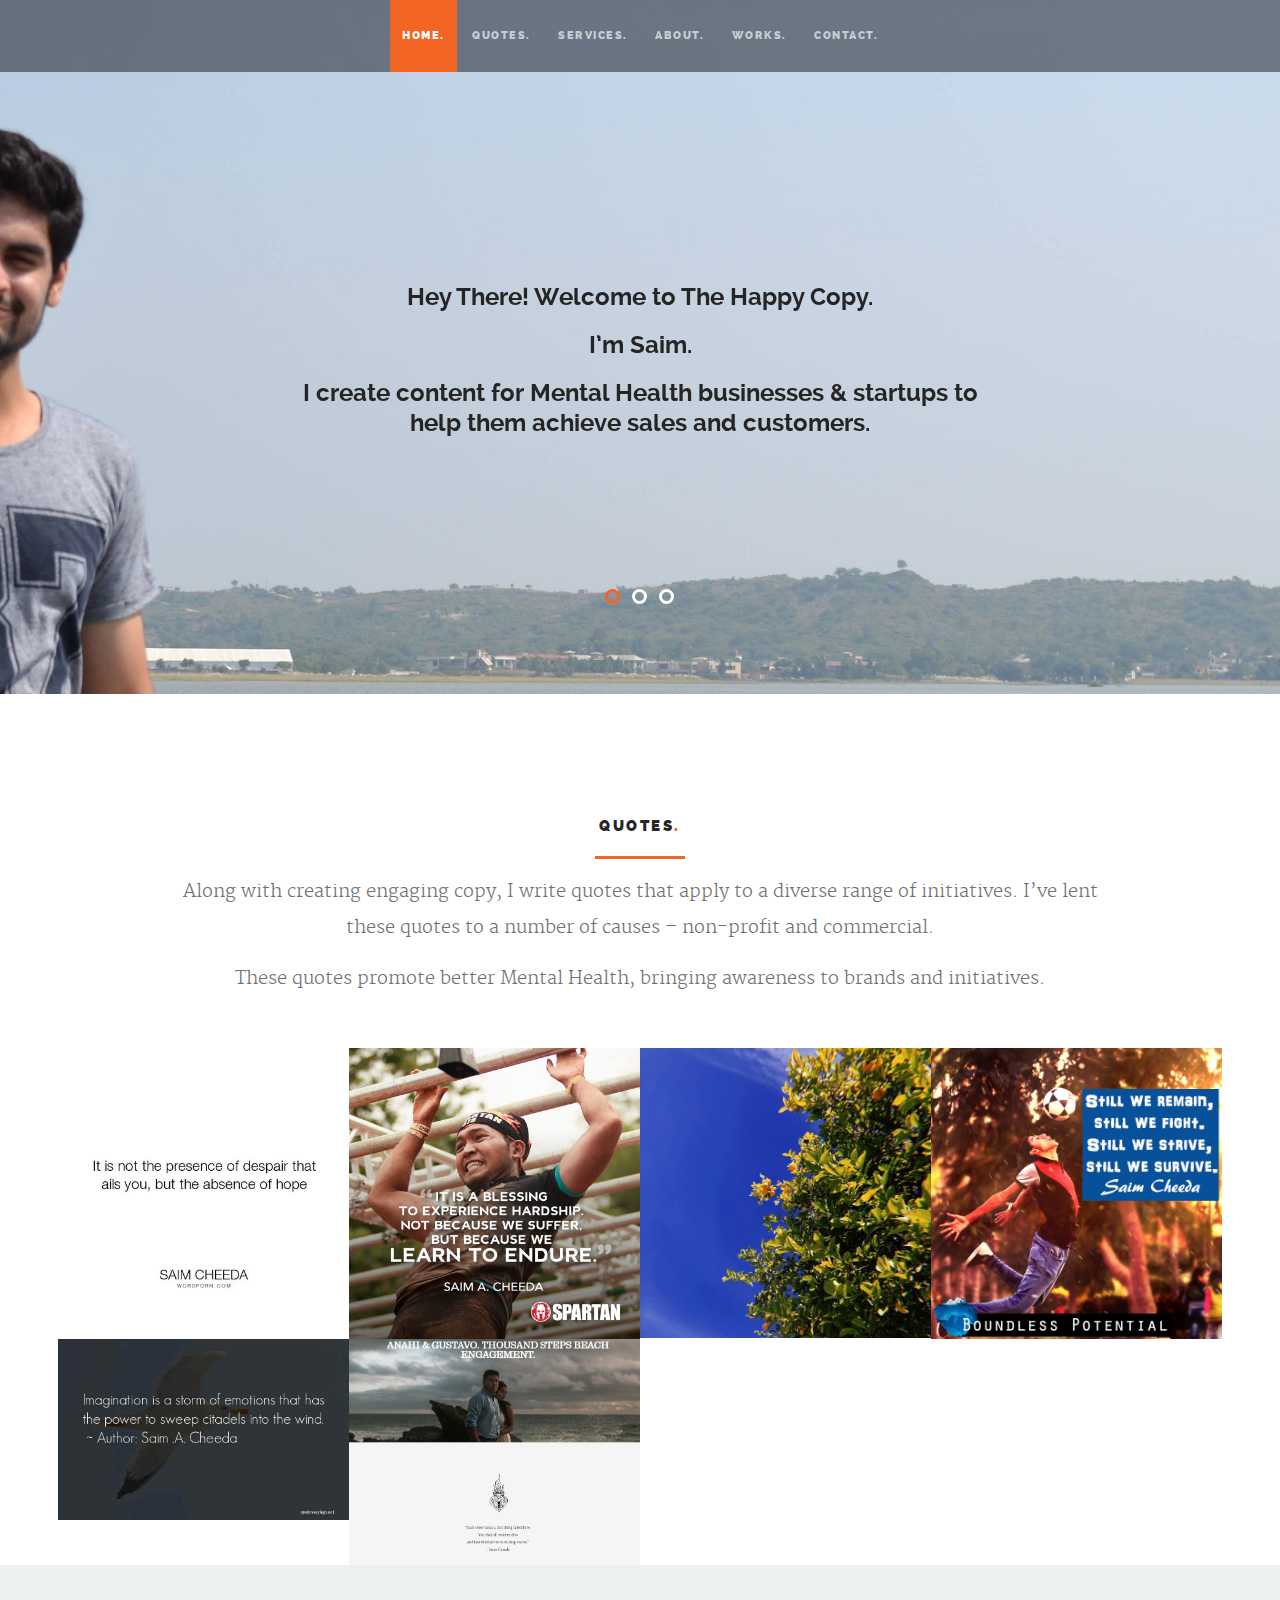
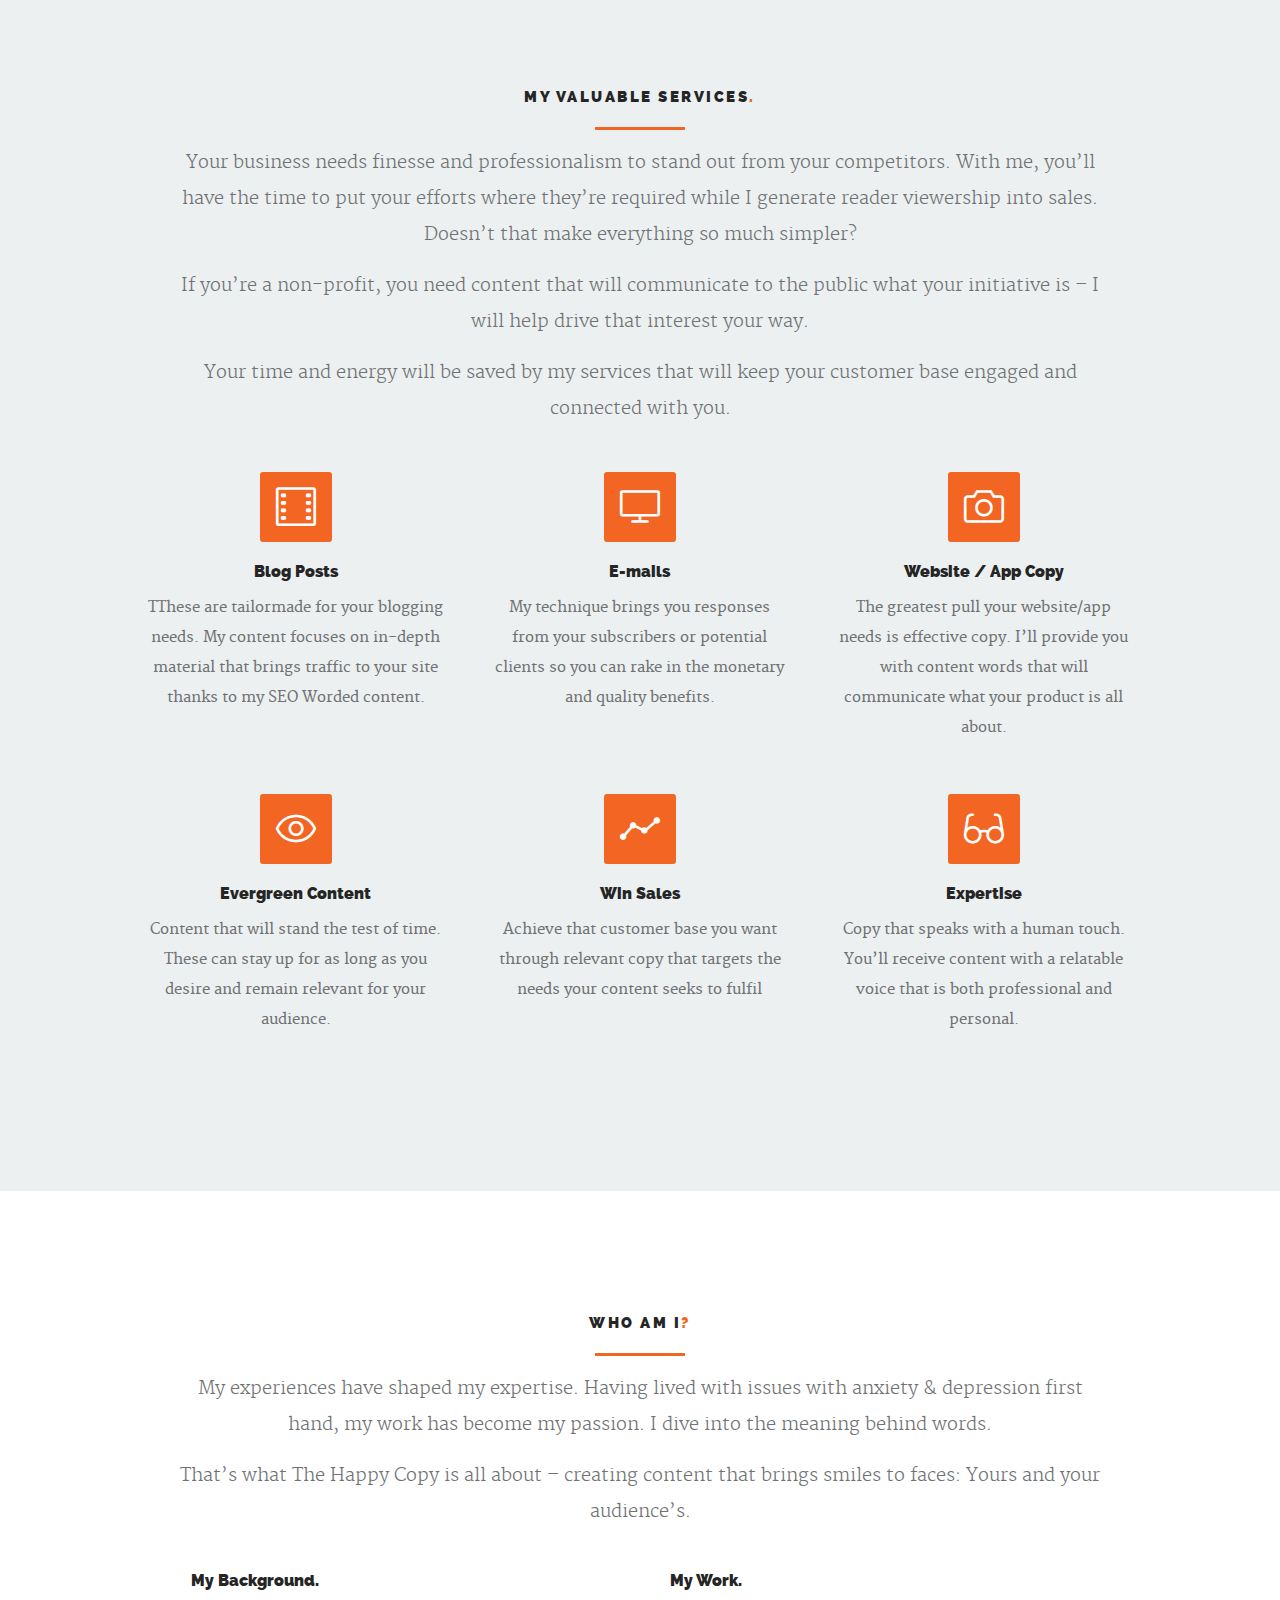
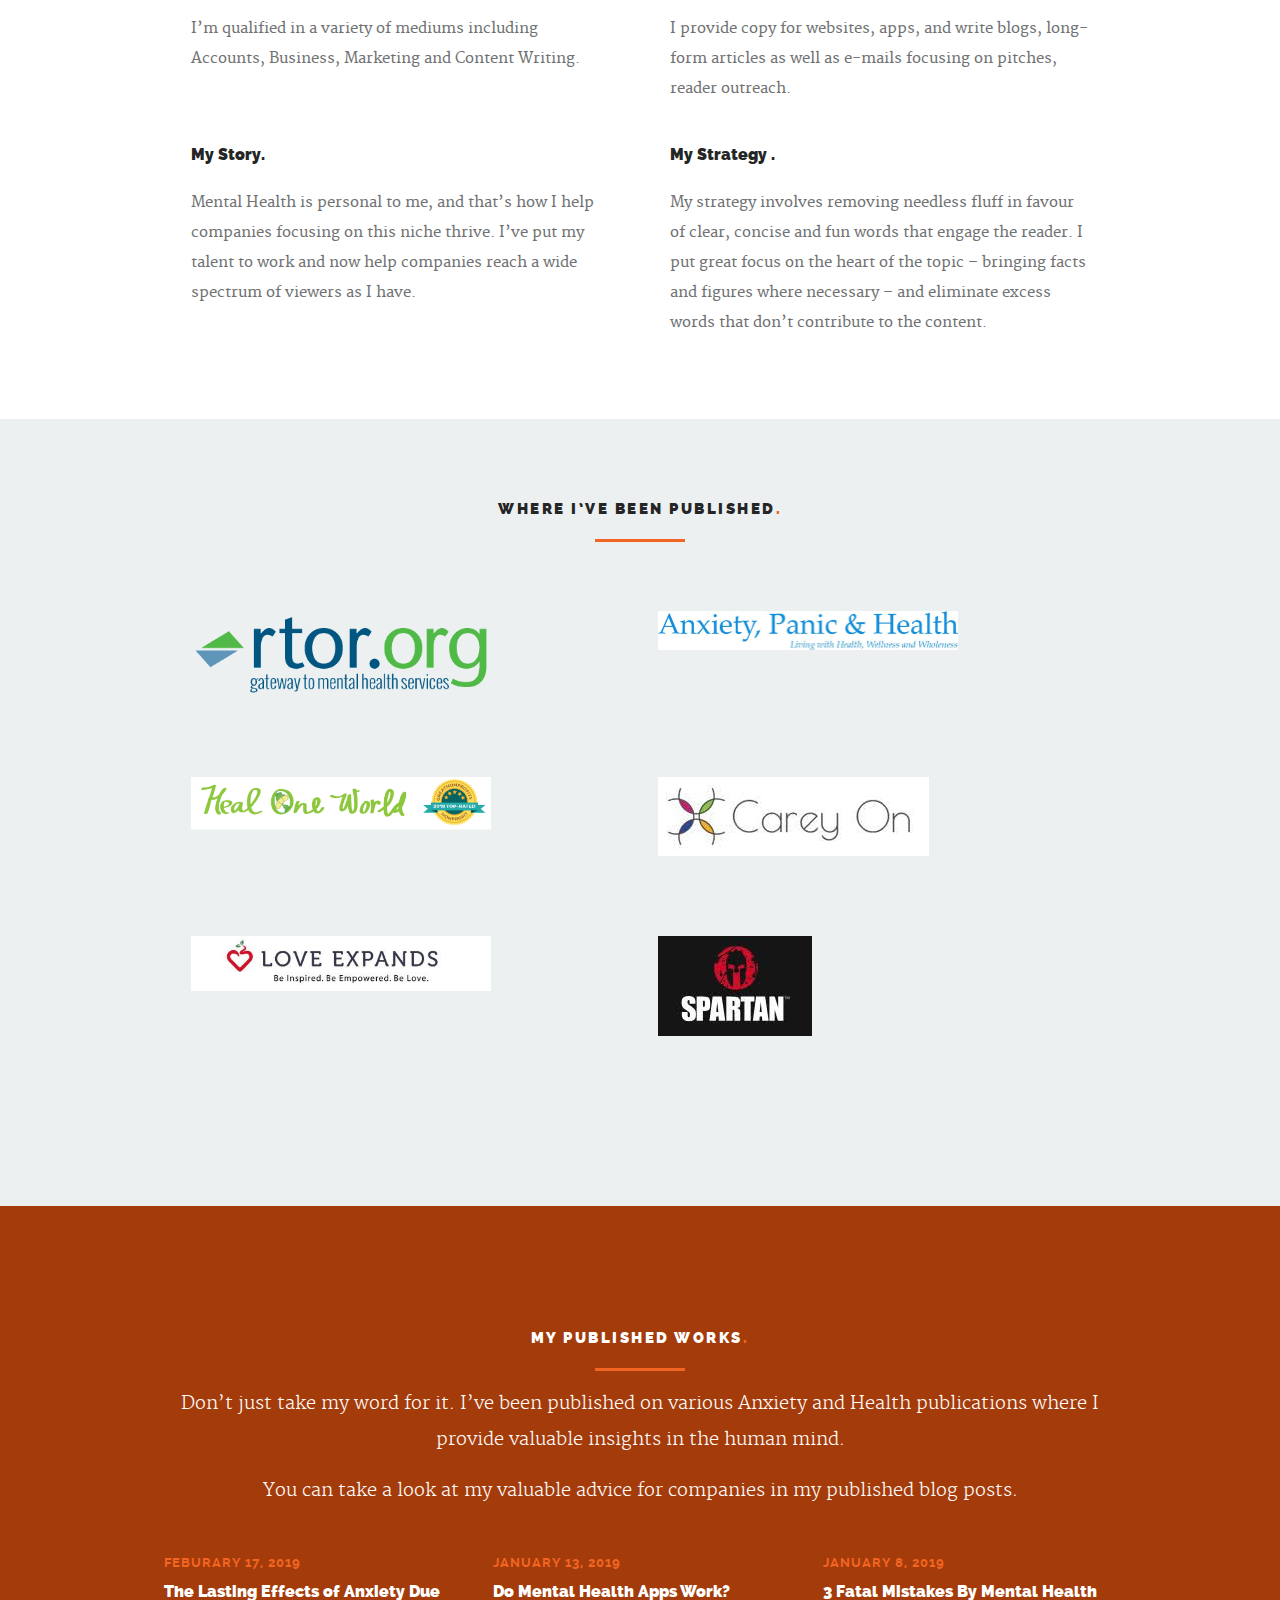
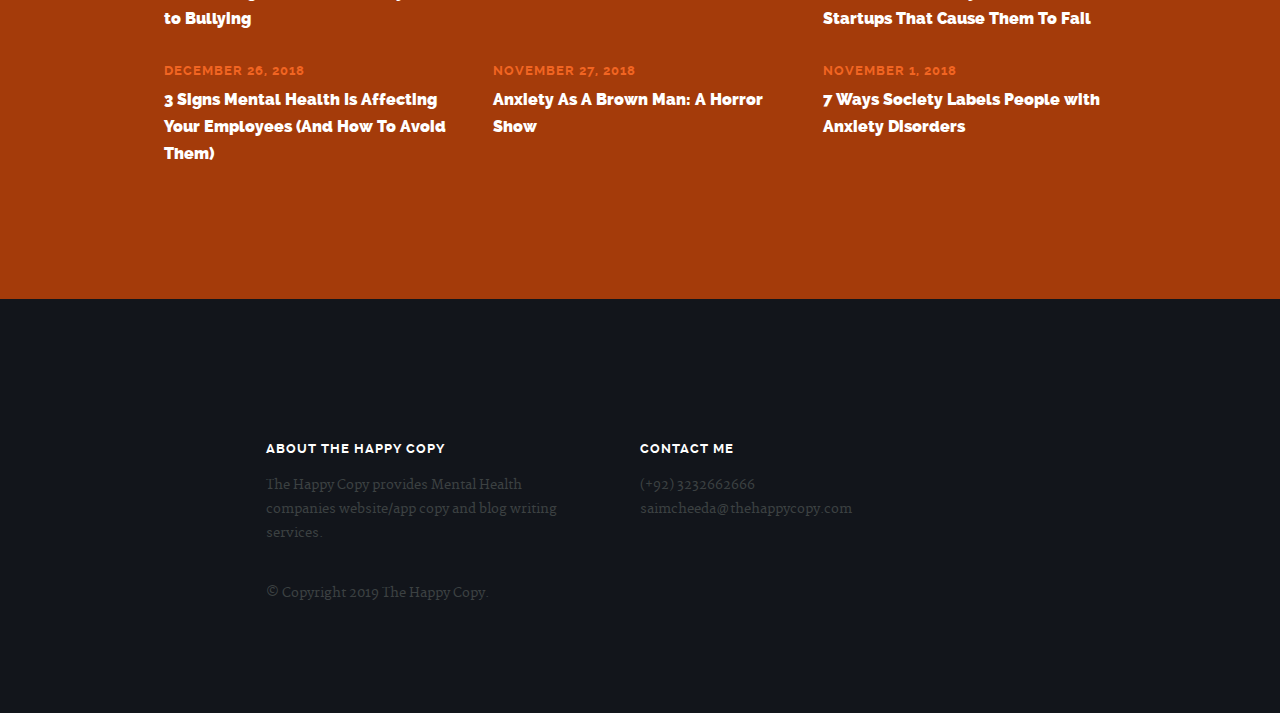
==== commit 5bfbfa3c: "updated" ====
--- a/index.html
+++ b/index.html
@@ -966,7 +966,7 @@
 						</p> -->
 
 					<ul>
-						<li><a href="tel:+923232662666">+923232662666</a></li>
+						<li><a href="tel:+923232662666">(+92) 3232662666</a></li>
 						<!-- <li><a href="tel:1234567890">123.456.7890</a></li> -->
 						<li><a href="mailto:saimcheeda@thehappycopy.com">saimcheeda@thehappycopy.com</a></li>
 					</ul>
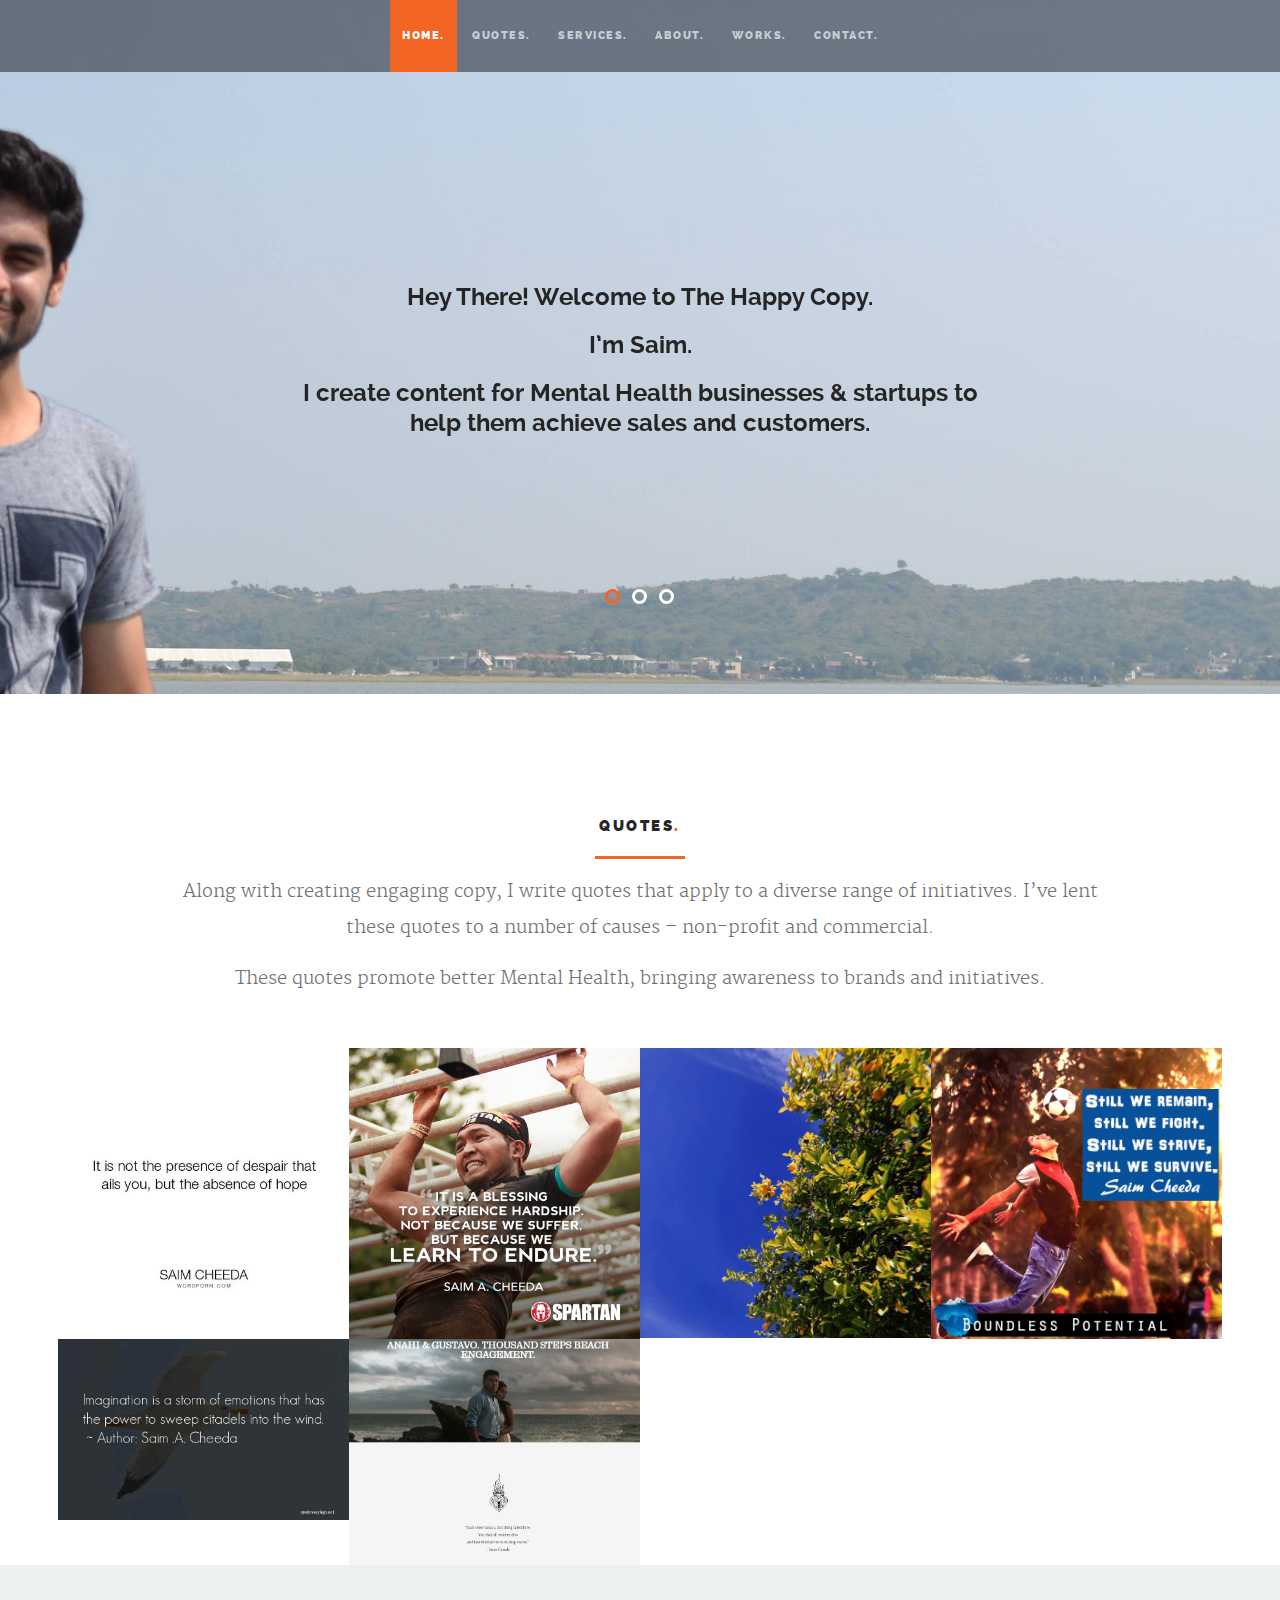
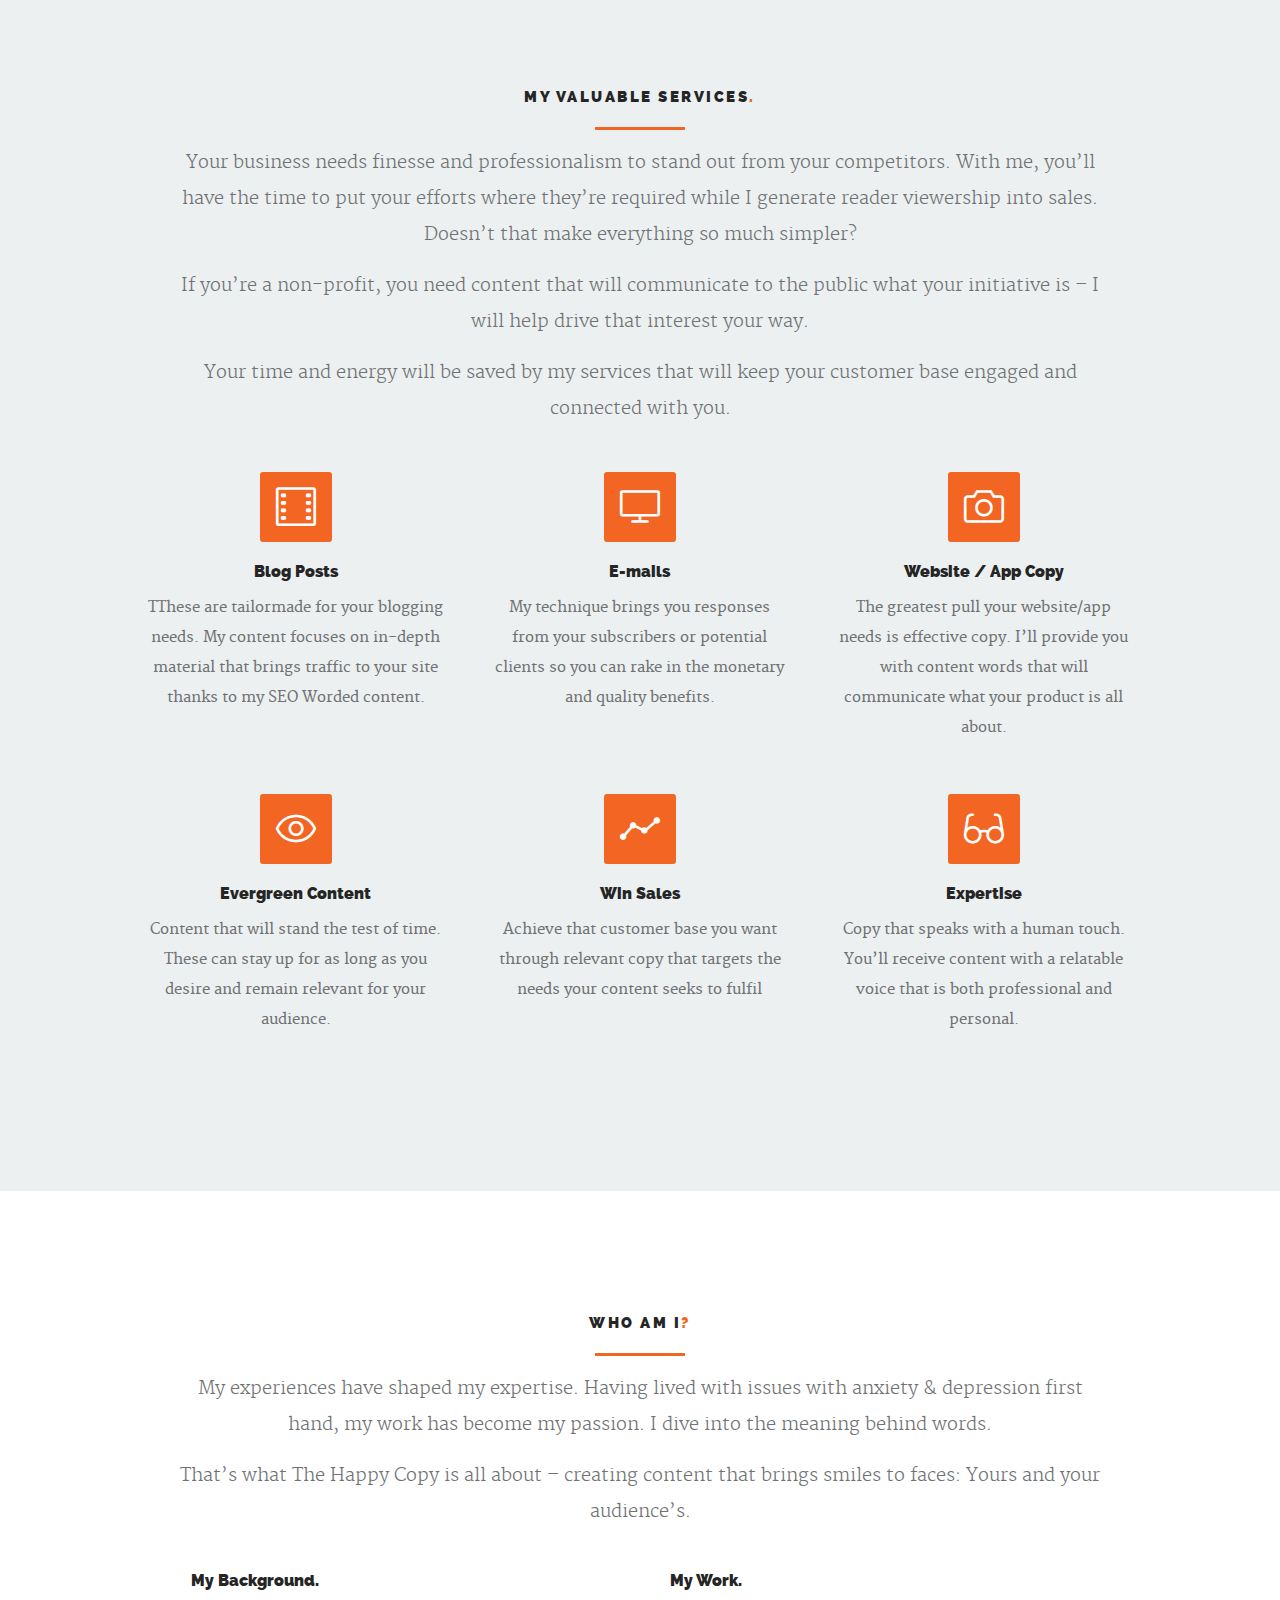
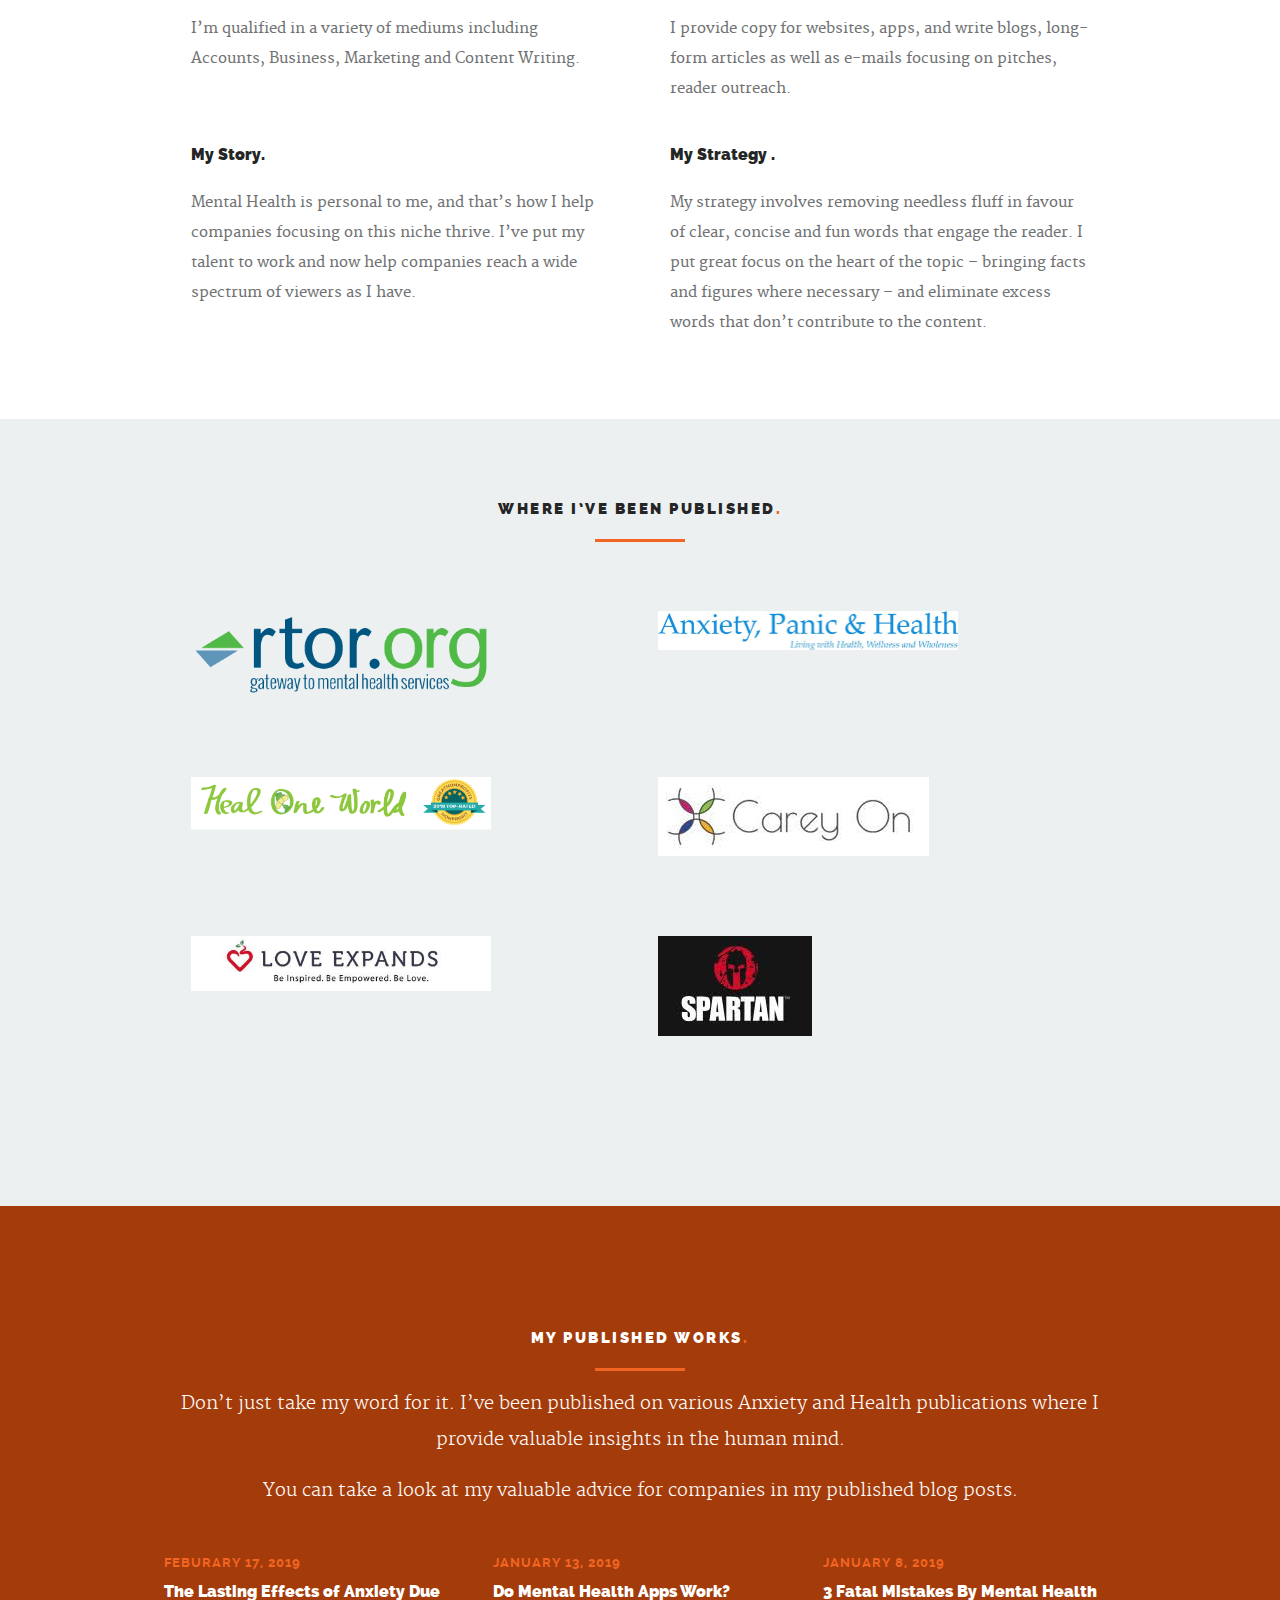
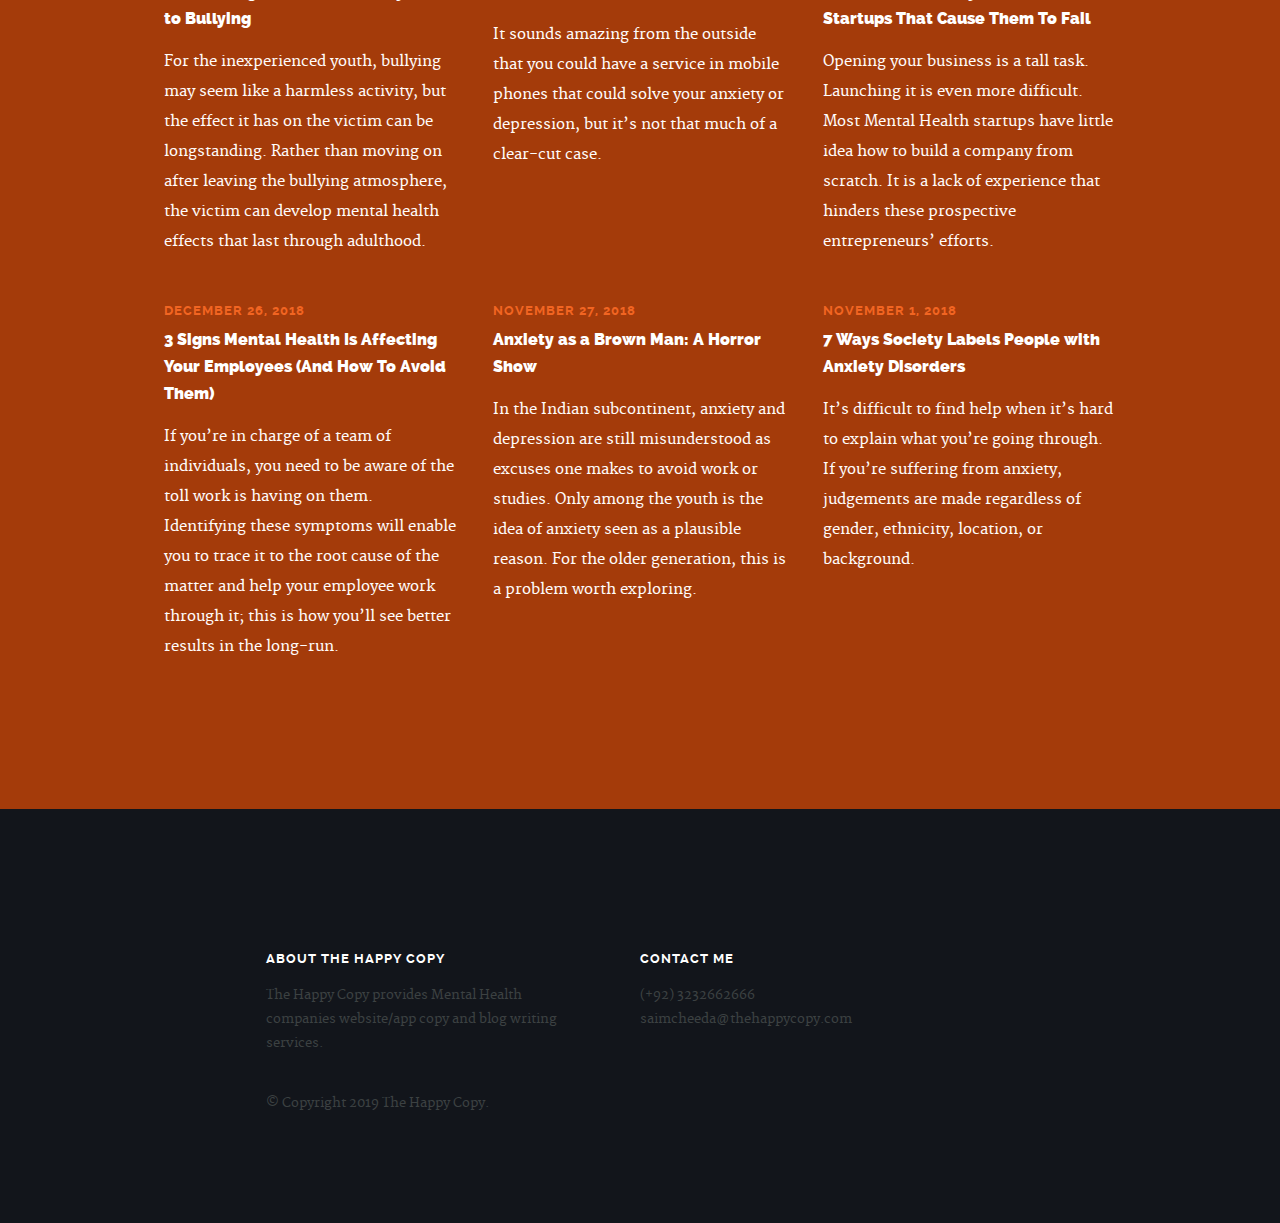
==== commit 03d63414: "updated" ====
--- a/index.html
+++ b/index.html
@@ -759,10 +759,9 @@
 						<h3><a target="_blank" href="https://medium.com/@saimcheeda/the-lasting-effects-of-anxiety-due-to-bullying-b2c3e595d637?fbclid=IwAR37Z46KOl_759LsXAVR2raDtfvz6UX_bLUeKxoMQYqrVSuc75b7NEsBgSQ">The
 								Lasting Effects of Anxiety Due to Bullying</a></h3>
 
-						<!-- <p>Lorem ipsum dolor sit amet, consectetur adipisicing elit. Nesciunt cumque, aut nam at,
-											doloremque repellat blanditiis quo accusantium, rerum dignissimos alias eligendi, laudantium quod.
-											Autem nihil explicabo ipsa magnam porro.
-										</p> -->
+						<p>For the inexperienced youth, bullying may seem like a harmless activity, but the effect it has on the victim
+							can be longstanding. Rather than moving on after leaving the bullying atmosphere, the victim can develop mental
+							health effects that last through adulthood.</p>
 
 					</article>
 
@@ -774,11 +773,9 @@
 						<h5>January 13, 2019</h5>
 						<h3><a target="_blank" href="https://medium.com/@saimcheeda/do-mental-health-apps-work-and-should-you-use-them-296bb6bafbd3">Do
 								Mental Health Apps Work?</a></h3>
-						<!-- 
-						<p>Proin gravida nibh vel velit auctor aliquet. Aenean sollicitudin, lorem quis bibendum auctor,
-							isi elit consequat ipsum, nec sagittis sem nibh id elit. Sed ut perspiciatis unde omnis iste natus error sit
-							voluptatem accusantium.
-						</p> -->
+
+						<p>It sounds amazing from the outside that you could have a service in mobile phones that could solve your
+							anxiety or depression, but it’s not that much of a clear-cut case.</p>
 
 					</article>
 
@@ -788,12 +785,10 @@
 						<h5>January 8, 2019</h5>
 						<h3><a target="_blank" href="https://medium.com/@saimcheeda/3-fatal-mistakes-by-mental-health-startups-that-cause-them-to-fail-369f0d9869ac">3
 								Fatal Mistakes By Mental Health Startups That Cause Them To Fail</a></h3>
-						<!-- 
-									<p>
-										Lorem ipsum dolor sit amet, consectetur adipisicing elit. Laborum fuga distinctio natus ab sint
-										voluptate quos cumque assumenda ipsa cupiditate aperiam officiis recusandae nemo labore adipisci harum,
-										ea odio dolor.
-									</p> -->
+
+						<p>Opening your business is a tall task. Launching it is even more difficult. Most Mental Health startups have
+							little idea how to build a company from scratch. It is a lack of experience that hinders these prospective
+							entrepreneurs’ efforts.</p>
 
 					</article>
 					<article class="bgrid first">
@@ -802,12 +797,9 @@
 						<h3><a target="_blank" href="https://medium.com/@saimcheeda/3-signs-mental-health-is-affecting-your-employees-and-how-to-avoid-them-7cf3fca47c0c">3
 								Signs Mental Health Is Affecting Your Employees (And How To Avoid Them)</a></h3>
 
-						<!-- <p>
-									Lorem ipsum dolor sit amet, consectetur adipisicing elit, sed do eiusmod
-									tempor incididunt ut labore et dolore magna aliqua. Ut enim ad minim veniam,
-									quis nostrud exercitation ullamco laboris nisi ut aliquip ex ea commodo
-									consequat.
-								</p> -->
+						<p>If you’re in charge of a team of individuals, you need to be aware of the toll work is having on them.
+							Identifying these symptoms will enable you to trace it to the root cause of the matter and help your employee
+							work through it; this is how you’ll see better results in the long-run.</p>
 
 					</article>
 
@@ -815,13 +807,11 @@
 
 						<h5>November 27, 2018</h5>
 						<h3><a target="_blank" href="https://anxietypanichealth.com/2018/11/27/anxiety-as-a-brown-man-a-horror-show/">Anxiety
-								As A Brown Man: A Horror Show</a></h3>
-
-						<!-- <p>
-							Sed ut perspiciatis unde omnis iste natus error sit voluptatem accusantium doloremque laudantium,
-							totam rem aperiam, eaque ipsa quae ab illo inventore veritatis et quasi architecto beatae vitae dicta sunt
-							explicabo.
-						</p> -->
+								as a Brown Man: A Horror Show</a></h3>
+
+						<p>In the Indian subcontinent, anxiety and depression are still misunderstood as excuses one makes to avoid work
+							or studies. Only among the youth is the idea of anxiety seen as a plausible reason. For the older generation,
+							this is a problem worth exploring.</p>
 
 					</article>
 
@@ -831,11 +821,8 @@
 						<h3><a target="_blank" href="https://www.rtor.org/2018/11/01/7-ways-society-labels-people-with-anxiety-disorders/">7
 								Ways Society Labels People with Anxiety Disorders</a></h3>
 
-						<!-- <p>
-							Proin gravida nibh vel velit auctor aliquet. Aenean sollicitudin, lorem quis bibendum auctor,
-							isi elit consequat ipsum, nec sagittis sem nibh id elit. Sed ut perspiciatis unde omnis iste natus error sit
-							voluptatem accusantium.
-						</p> -->
+						<p>It’s difficult to find help when it’s hard to explain what you’re going through. If you’re suffering from
+							anxiety, judgements are made regardless of gender, ethnicity, location, or background.</p>
 
 					</article>
 
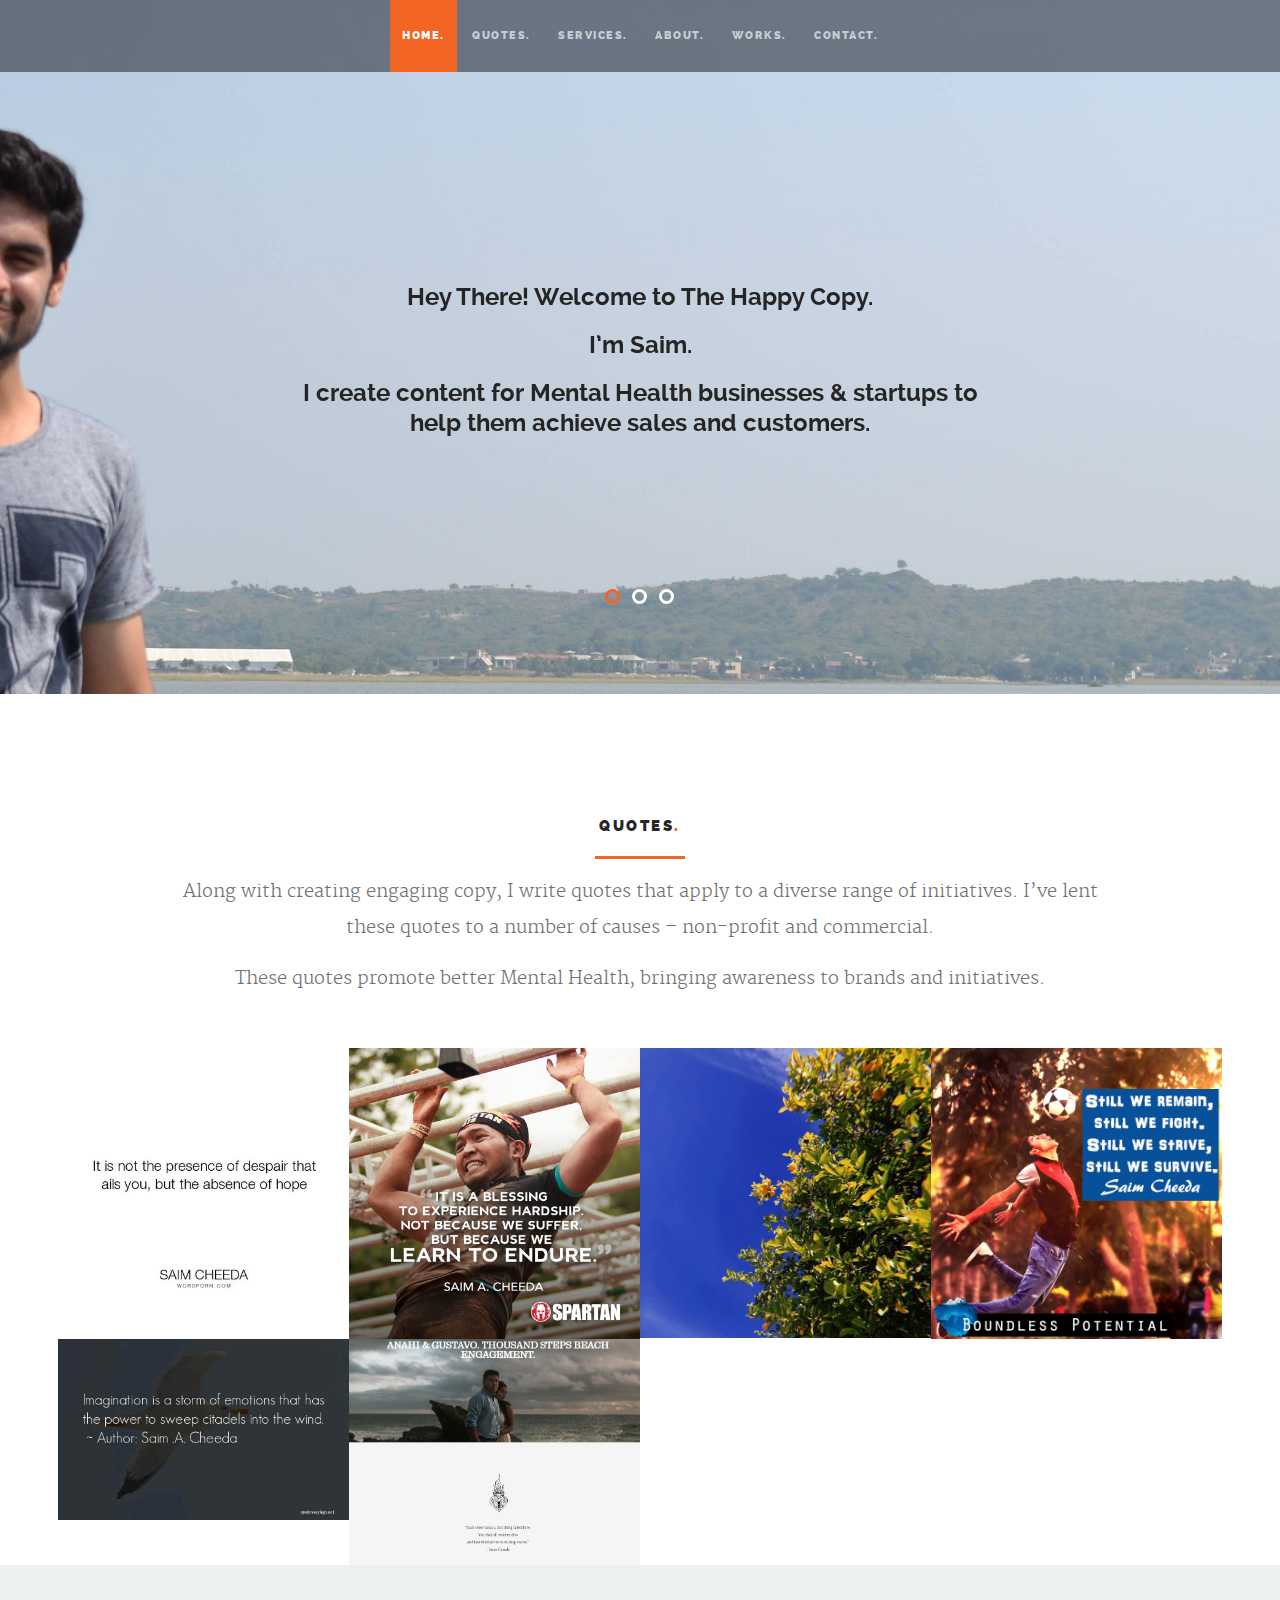
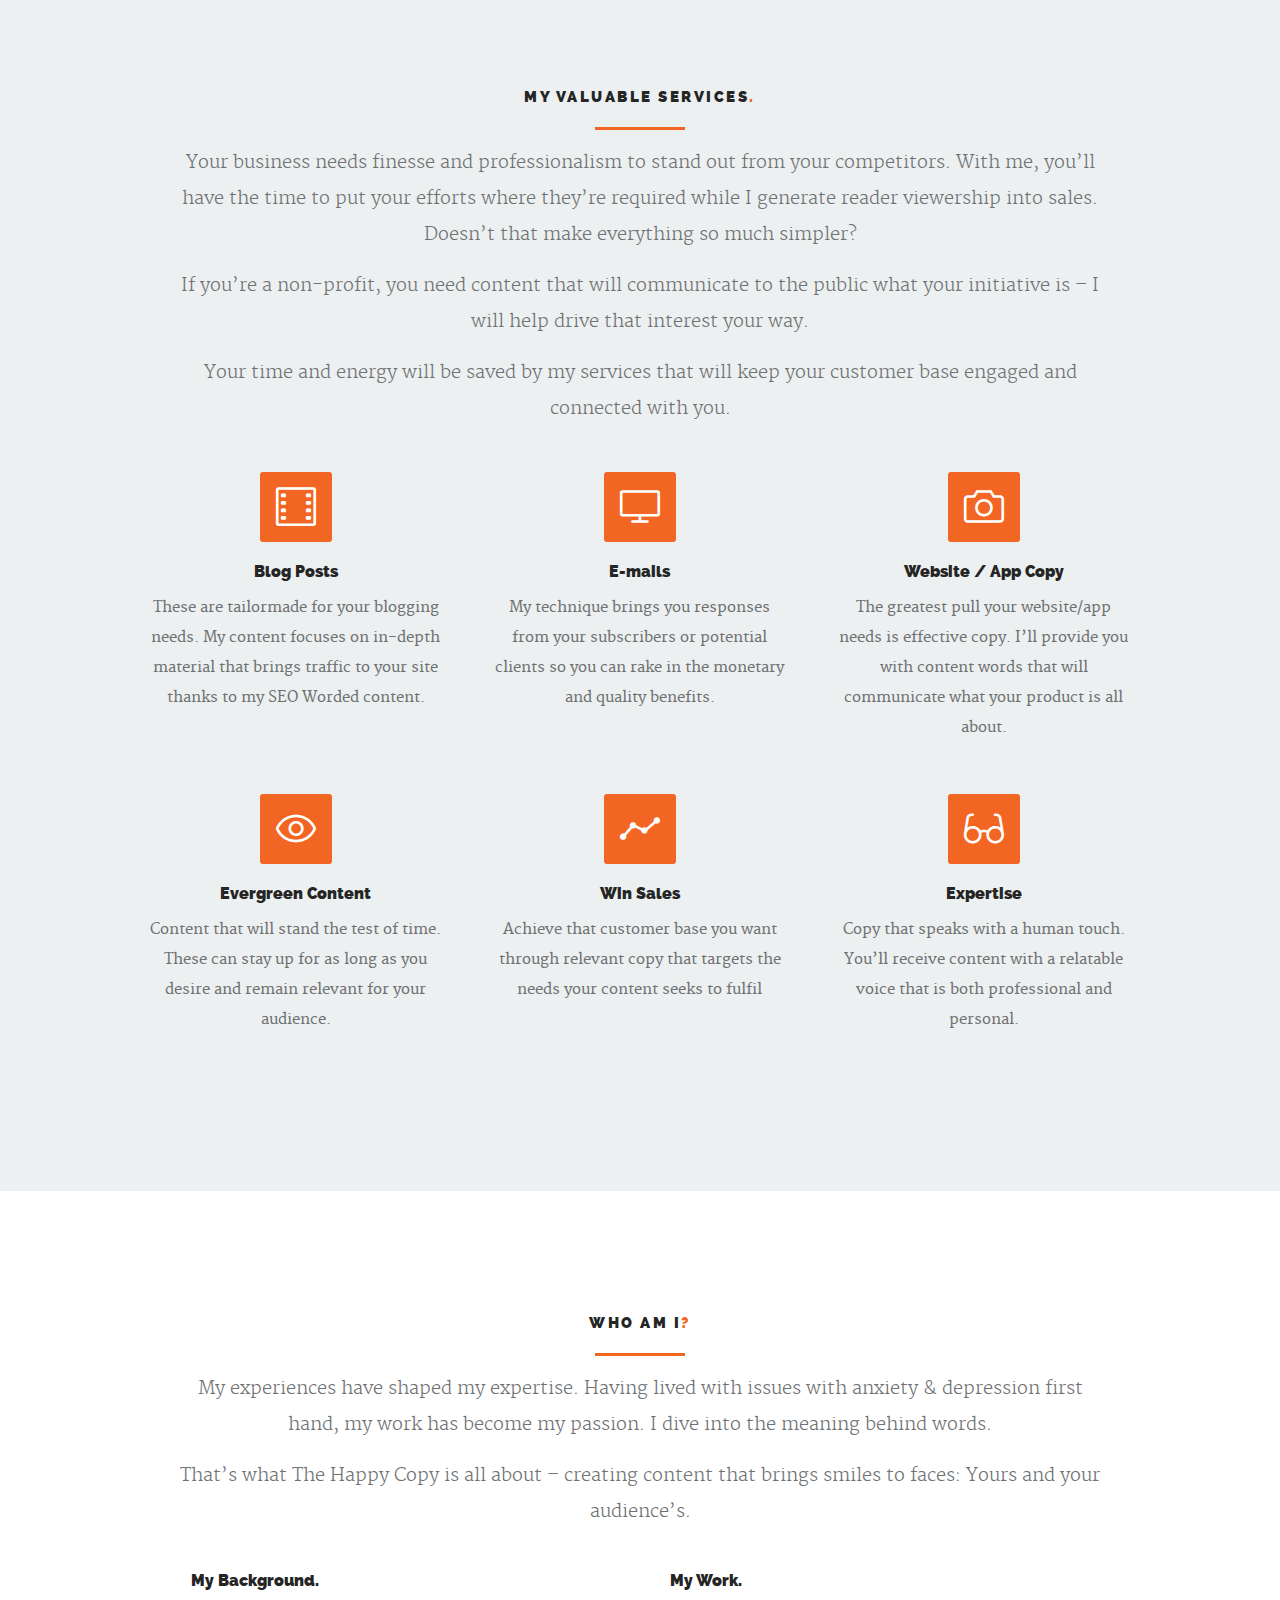
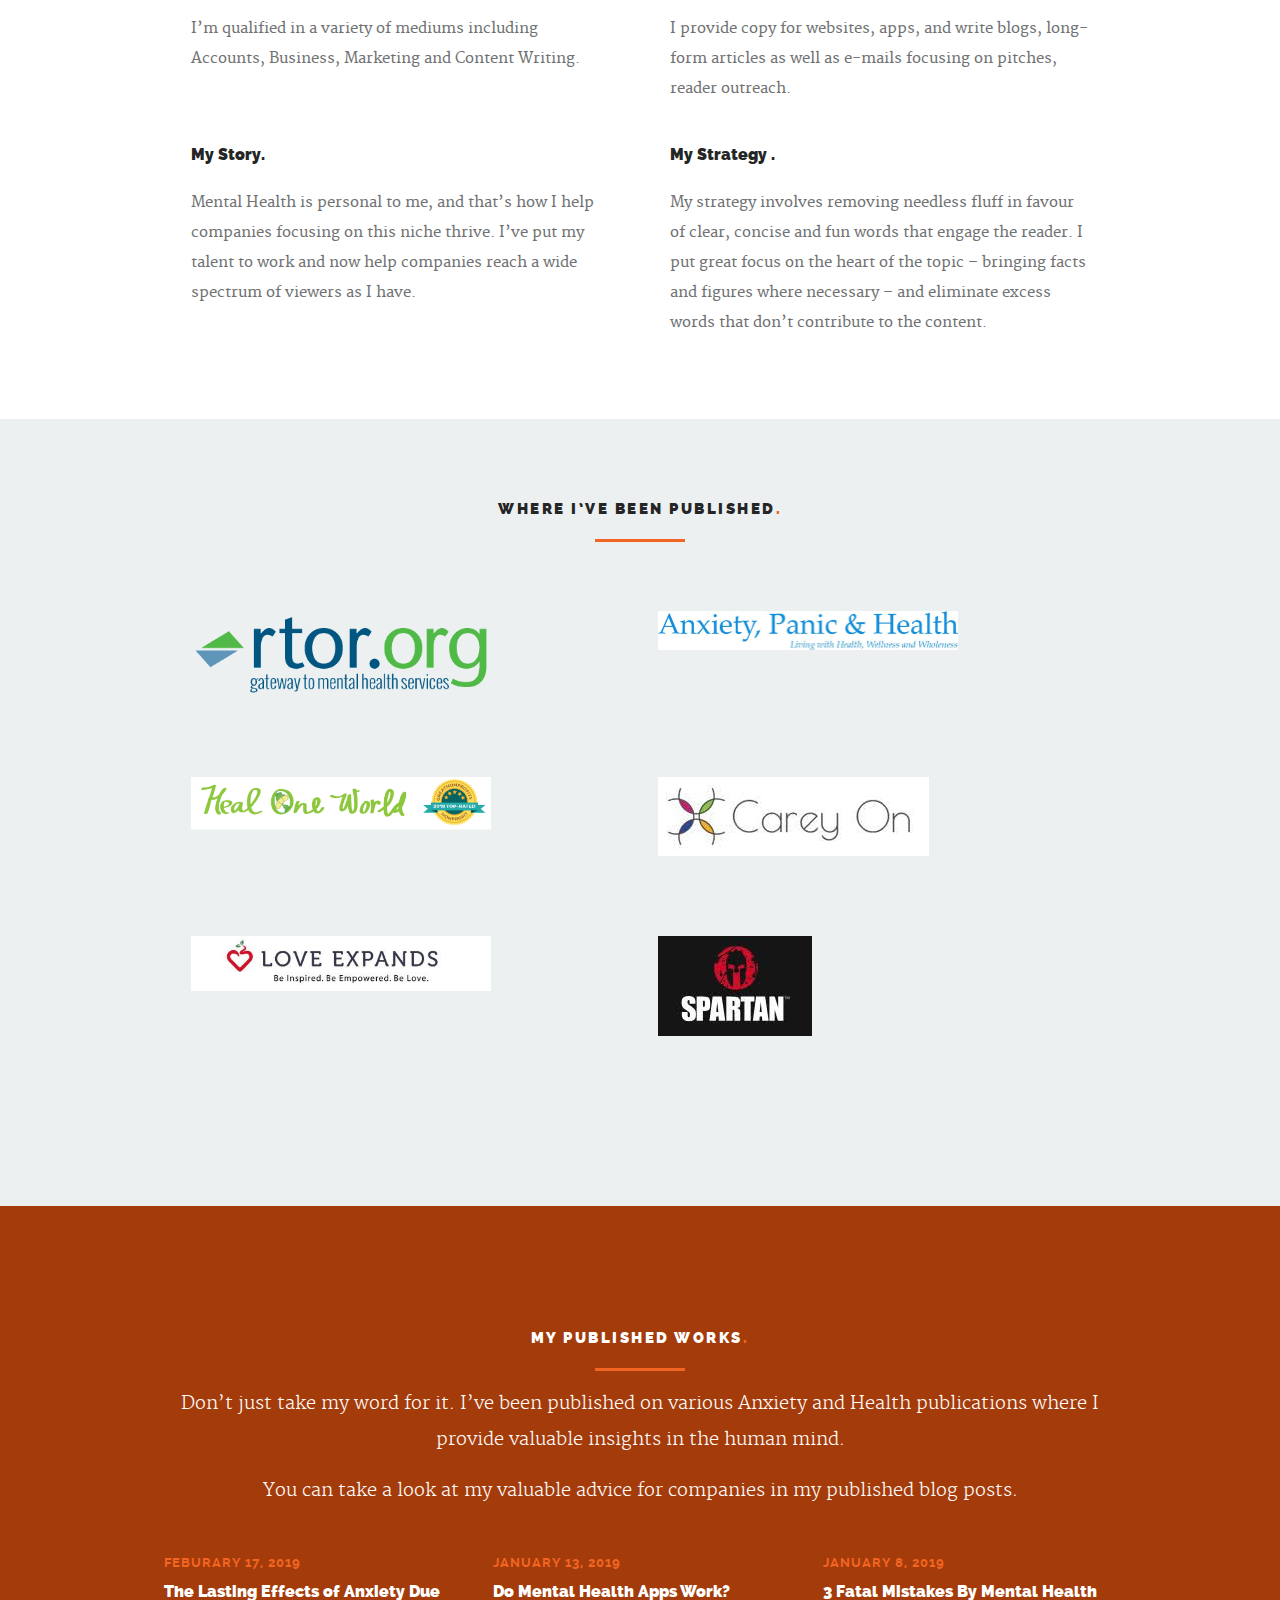
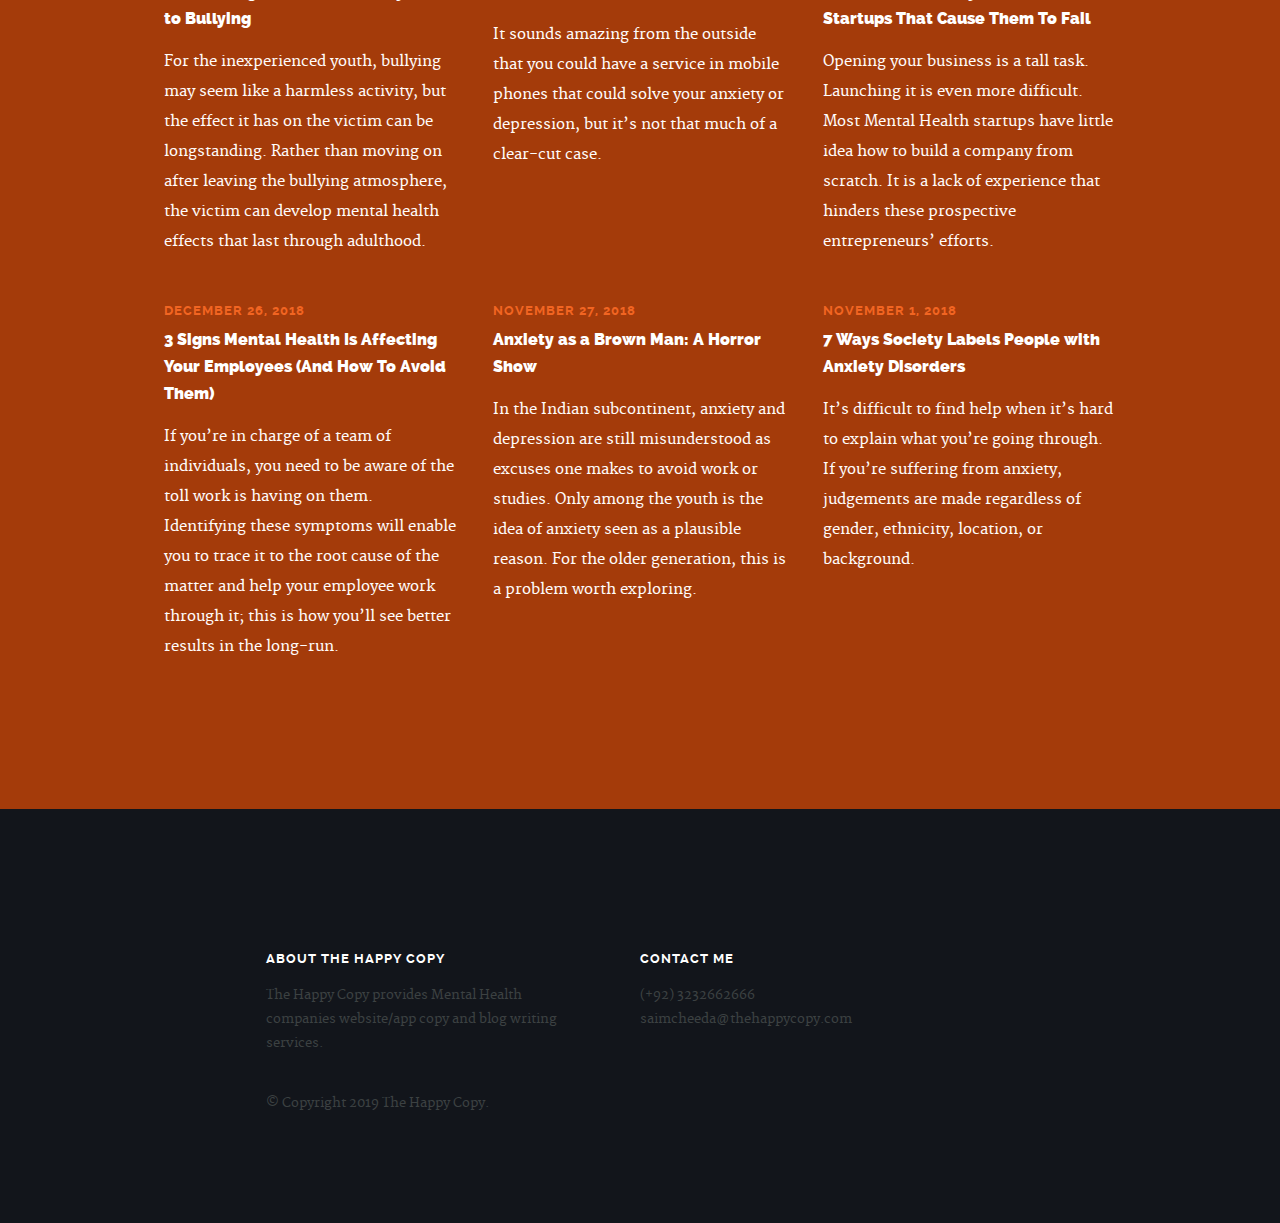
==== commit d54dc640: "updated" ====
--- a/index.html
+++ b/index.html
@@ -363,7 +363,7 @@
 						<h3>Blog Posts</h3>
 
 						<div class="service-content">
-							<p>TThese are tailormade for your blogging needs. My content focuses on in-depth material that brings traffic to
+							<p>These are tailormade for your blogging needs. My content focuses on in-depth material that brings traffic to
 								your site thanks to my SEO Worded content.</p>
 						</div>
 
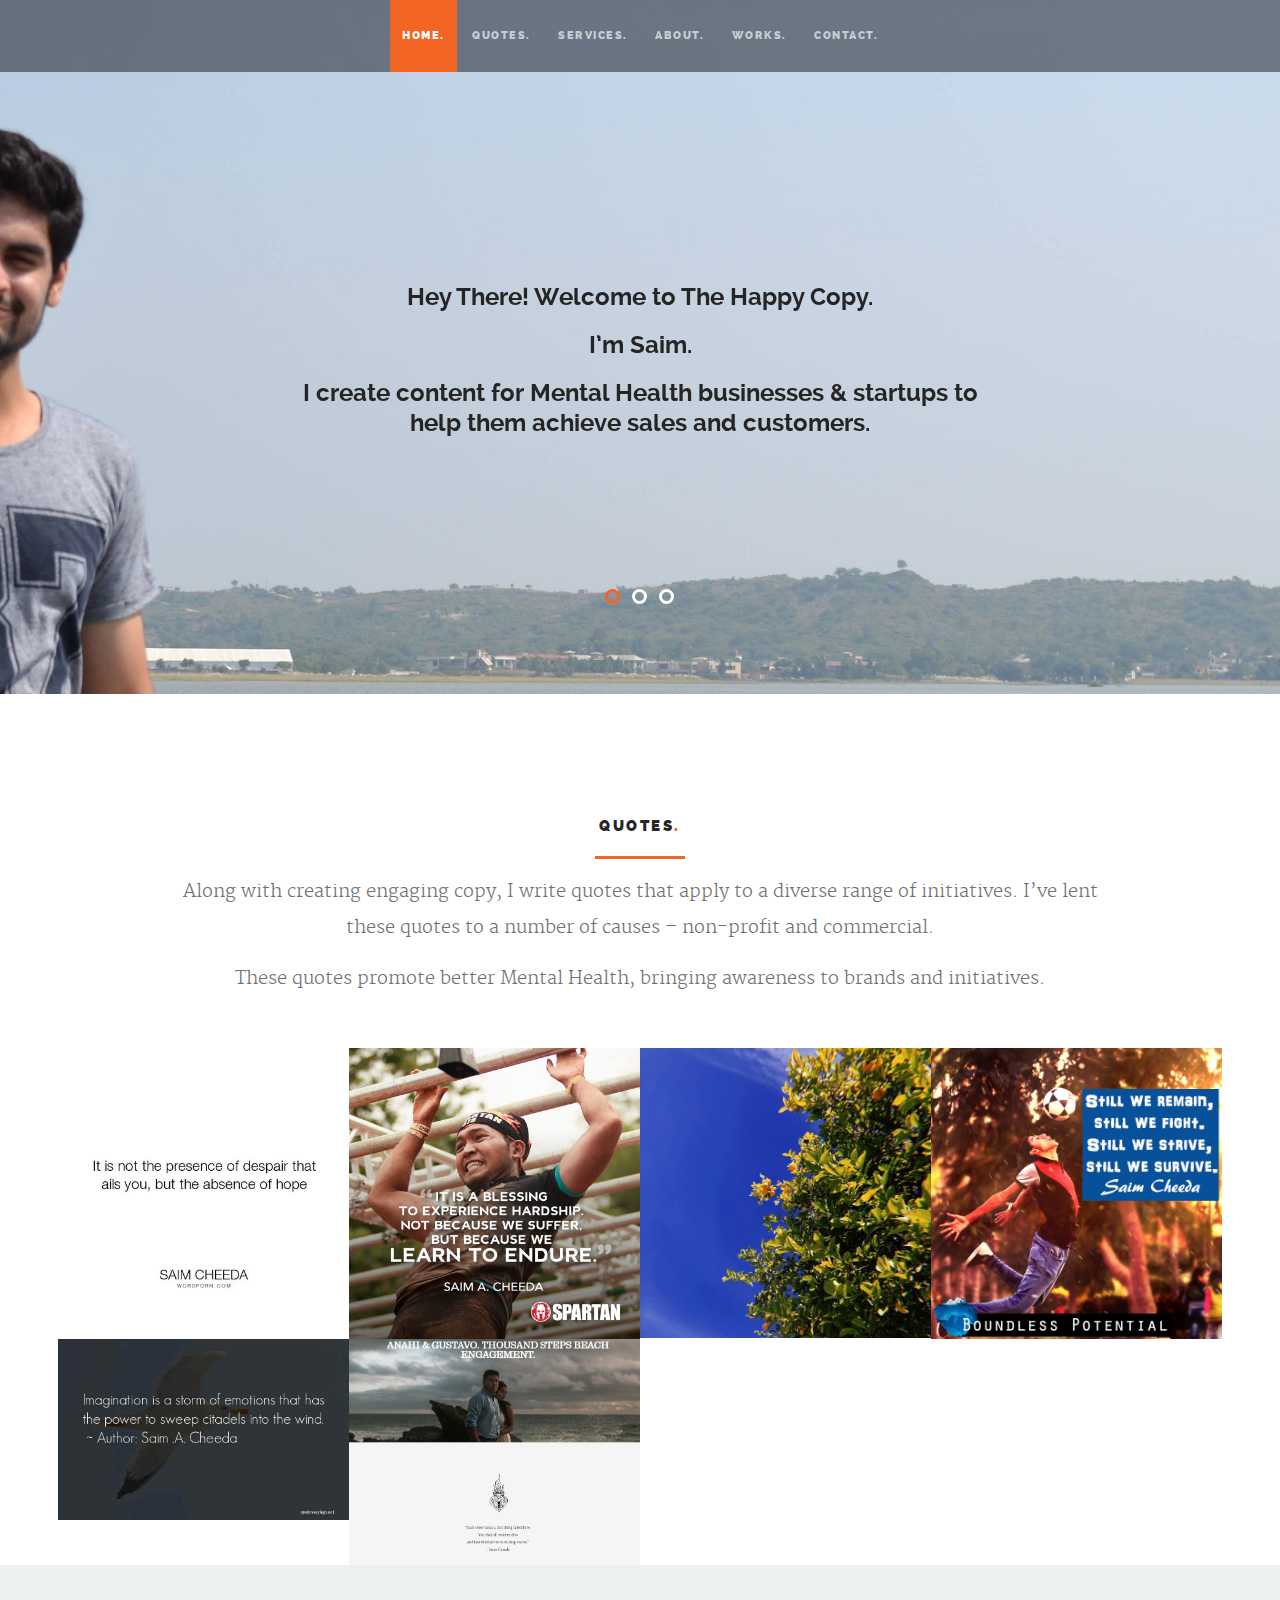
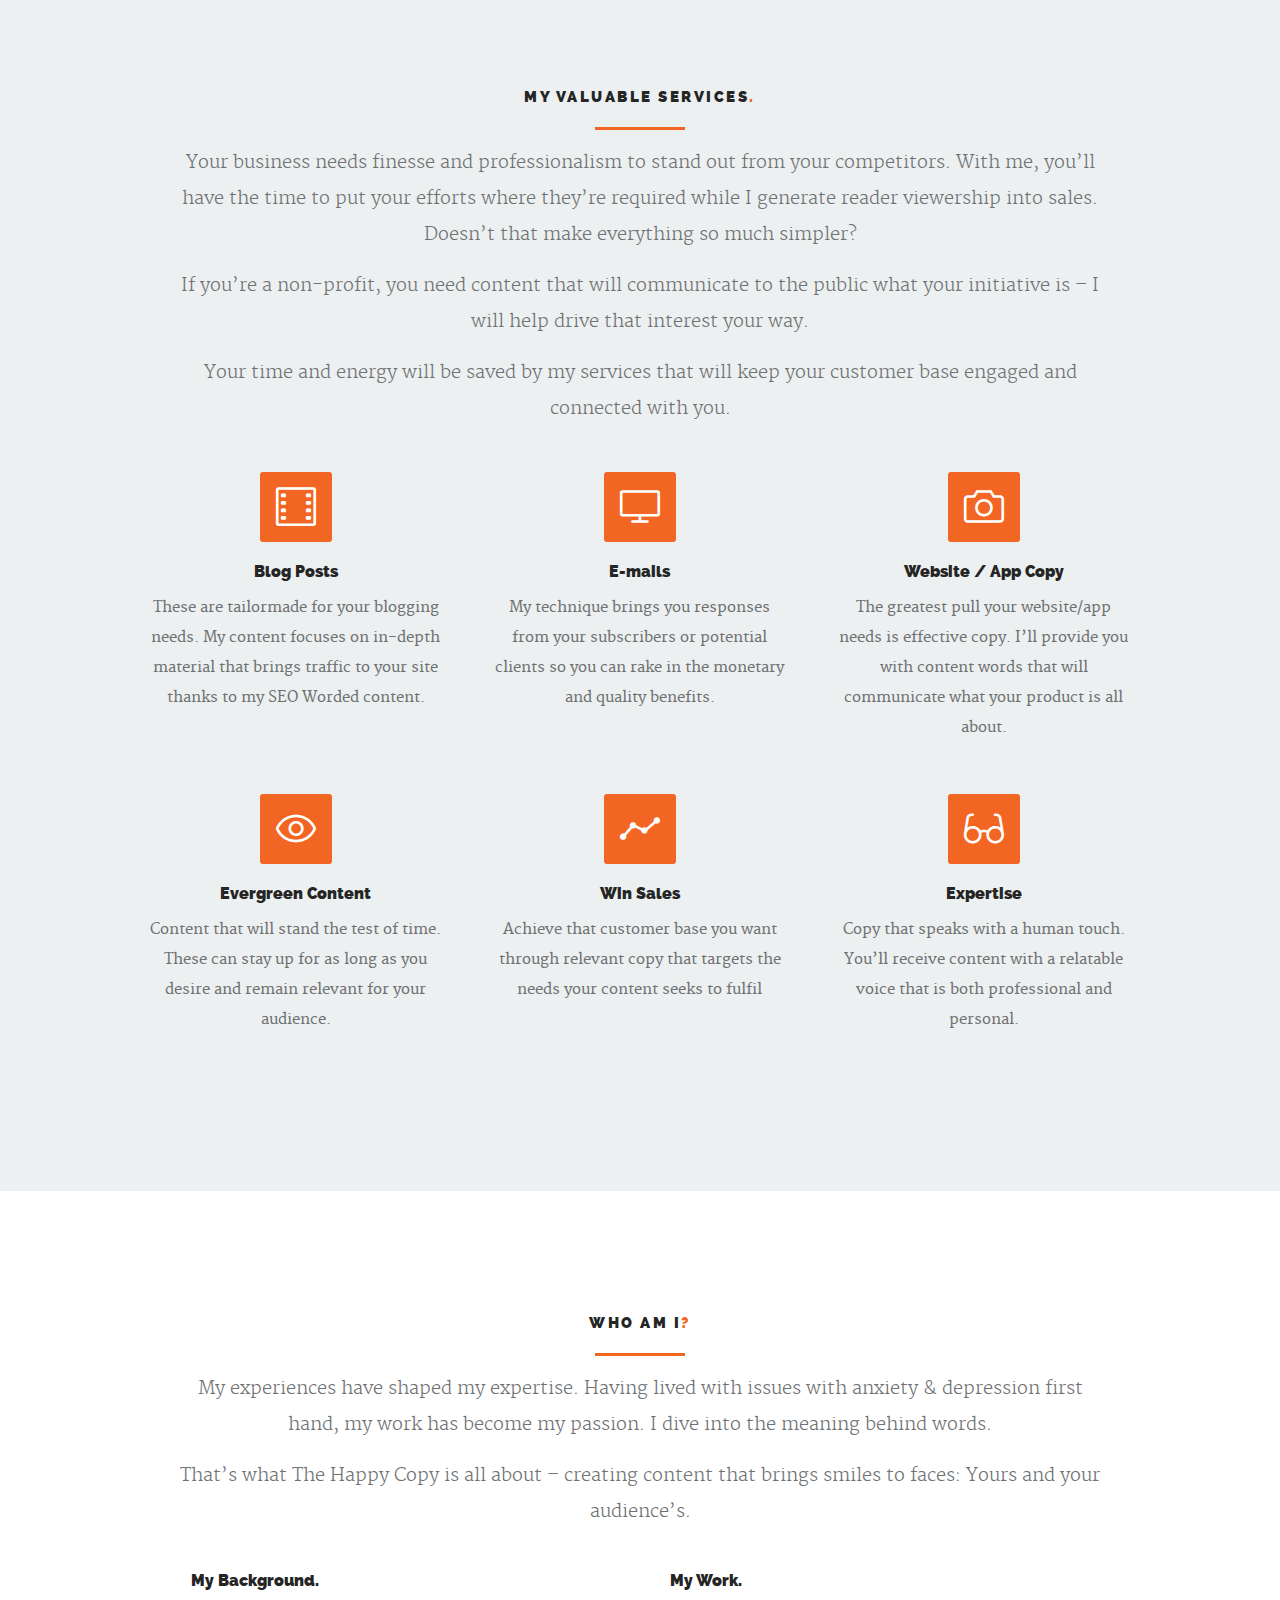
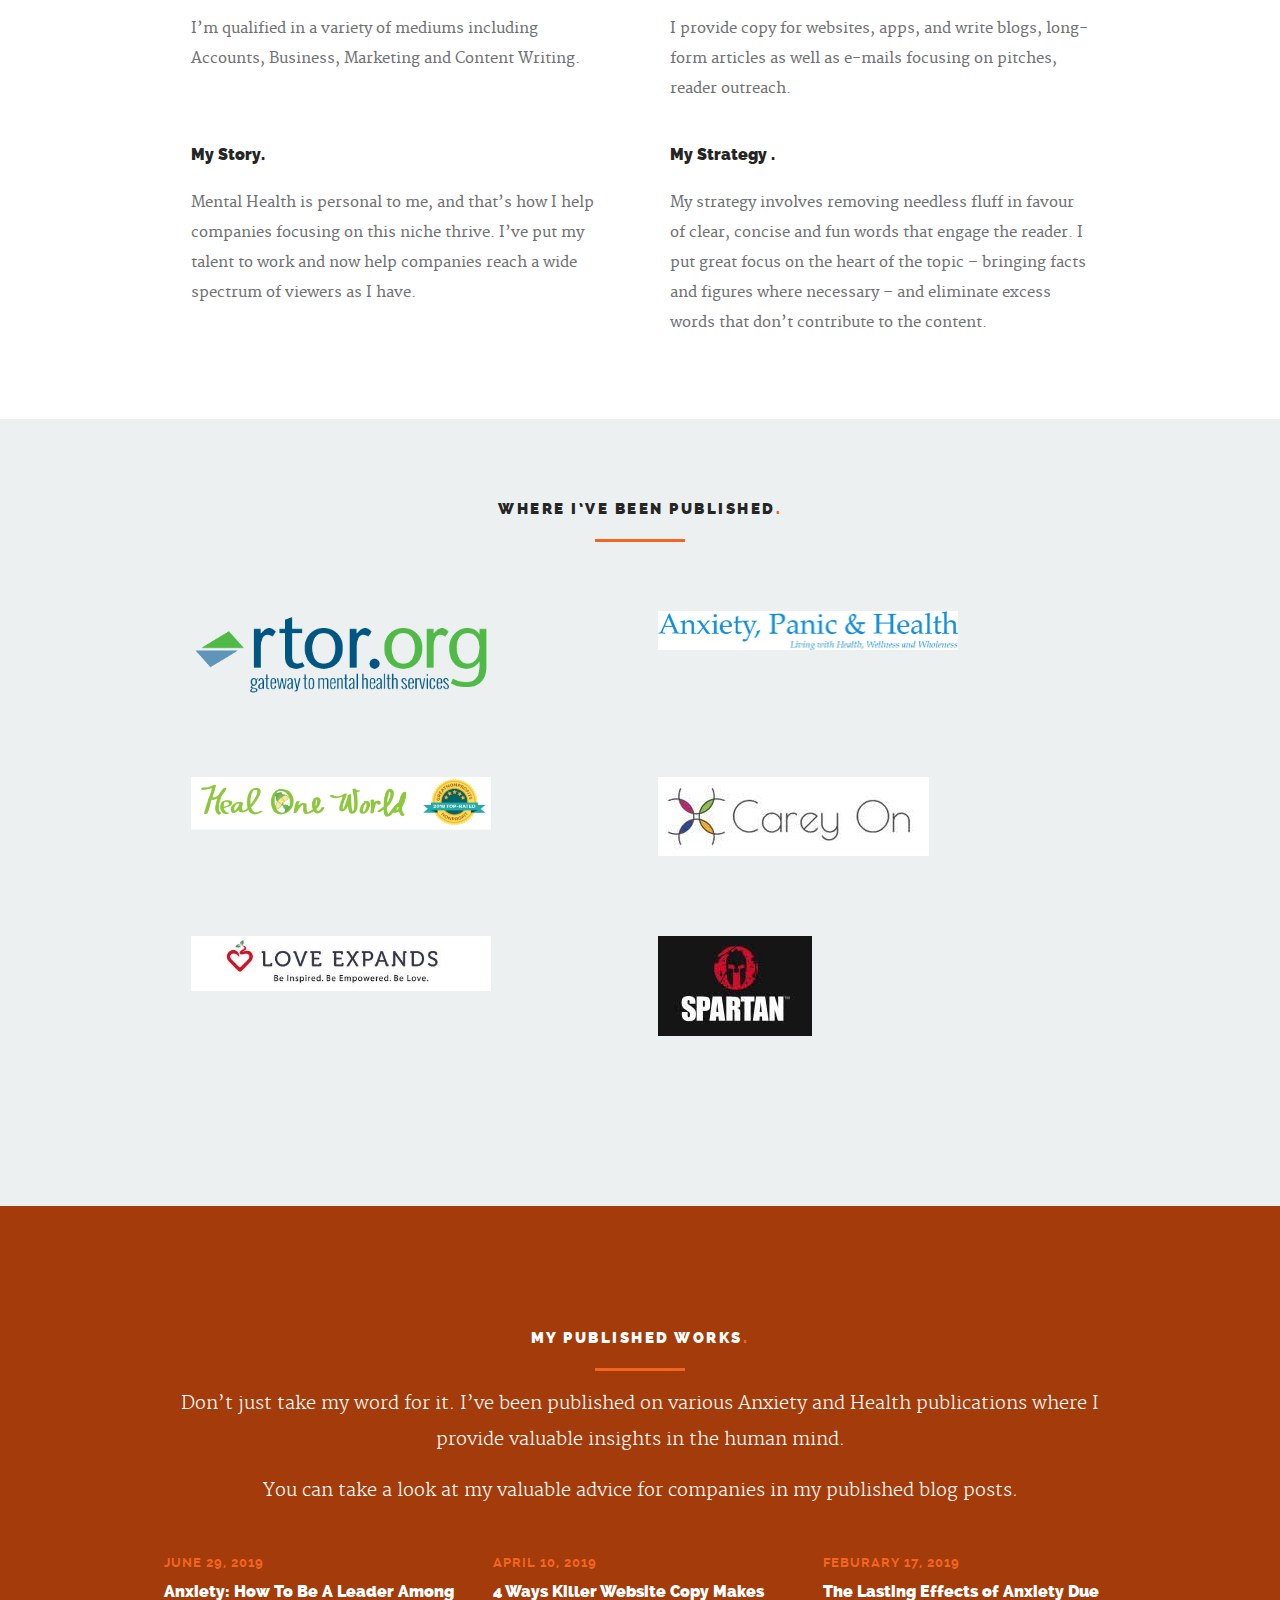
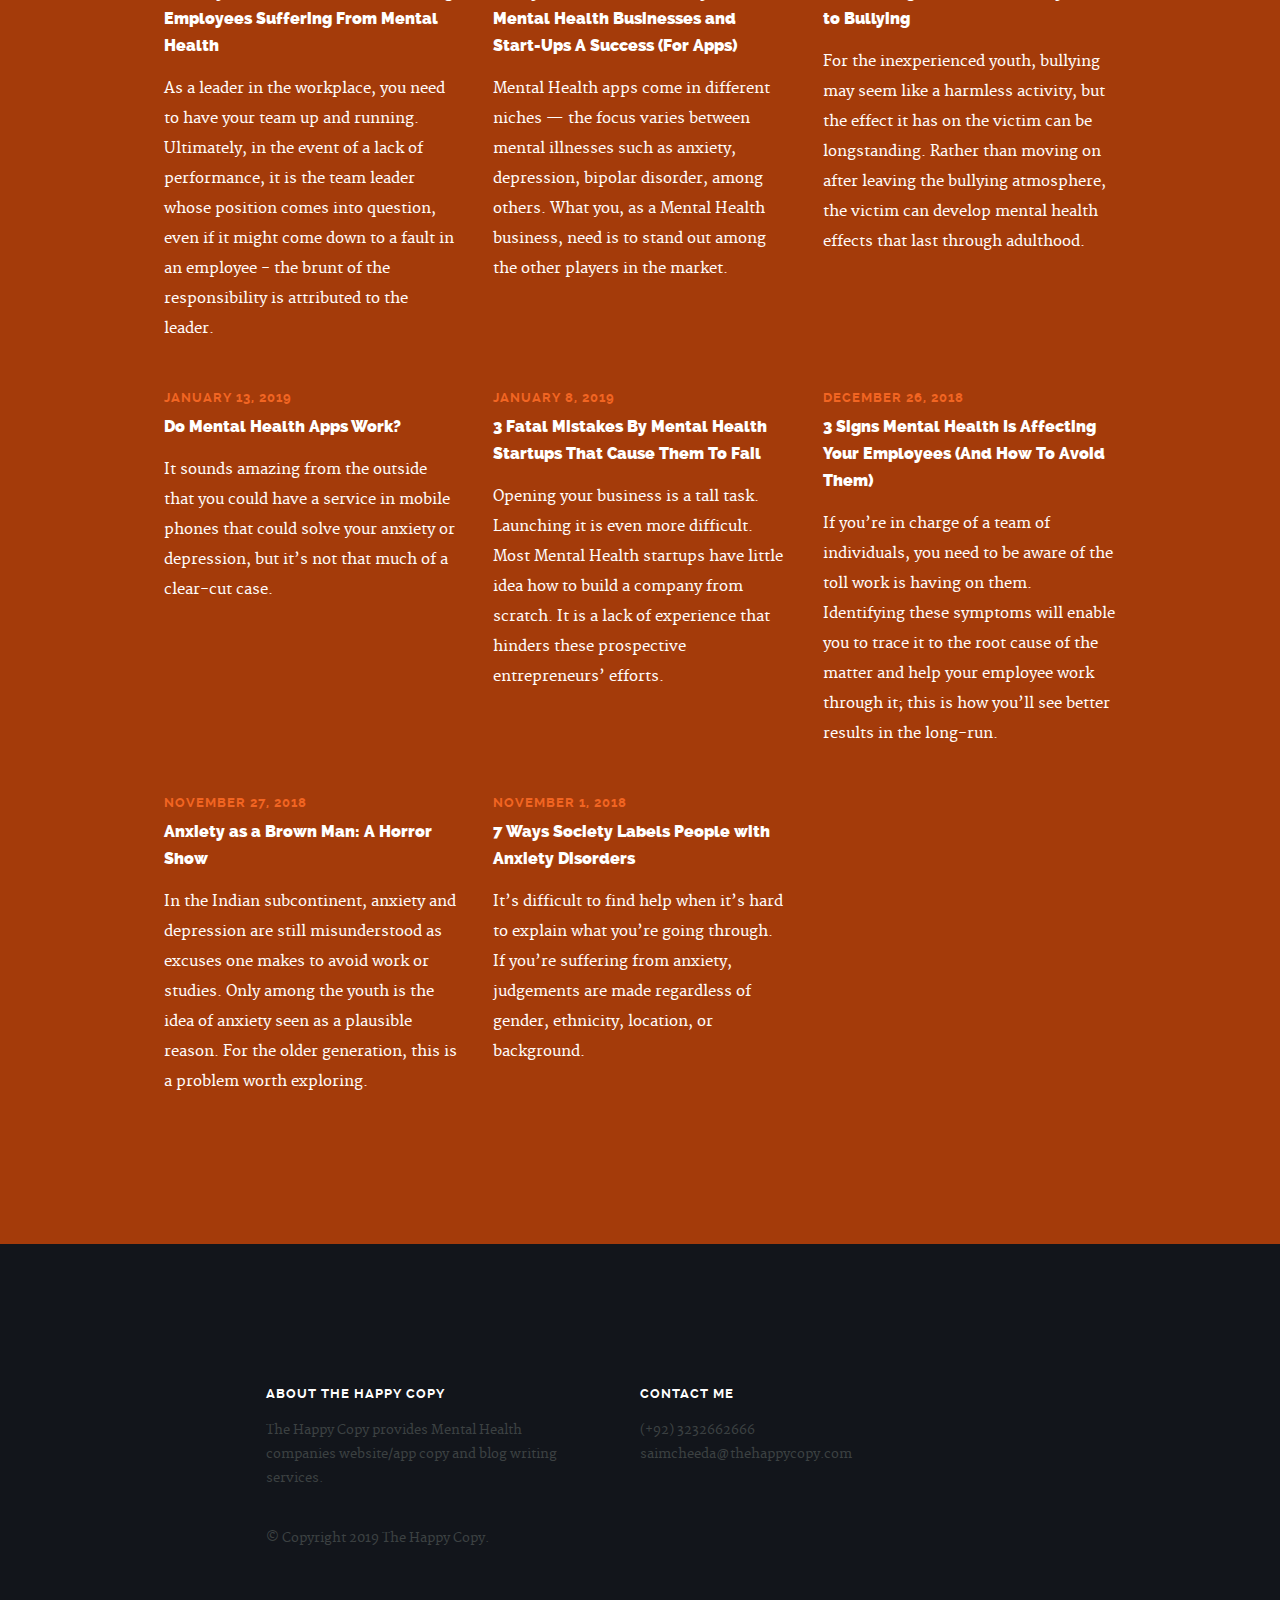
==== commit 5a9dafca: "add 2 new blog posts" ====
--- a/index.html
+++ b/index.html
@@ -755,6 +755,30 @@
 
 					<article class="bgrid">
 
+						<h5>June 29, 2019</h5>
+						<h3><a target="_blank" href="https://medium.com/swlh/anxiety-how-to-be-a-leader-among-employees-suffering-from-mental-health-e88784803859">Anxiety:
+								How To Be A Leader Among Employees Suffering From Mental Health</a></h3>
+
+						<p>As a leader in the workplace, you need to have your team up and running. Ultimately, in the event of a lack of
+							performance, it is the team leader whose position comes into question, even if it might come down to a fault in
+							an employee - the brunt of the responsibility is attributed to the leader.</p>
+
+					</article>
+
+					<article class="bgrid">
+
+						<h5>April 10, 2019</h5>
+						<h3><a target="_blank" href="https://medium.com/@saimcheeda/4-ways-how-killer-website-copy-makes-mental-health-businesses-and-start-ups-a-success-a86efd4ecb0">4
+								Ways Killer Website Copy Makes Mental Health Businesses and Start-Ups A Success (For Apps)</a></h3>
+
+						<p>Mental Health apps come in different niches — the focus varies between mental illnesses such as anxiety,
+							depression, bipolar disorder, among others. What you, as a Mental Health business, need is to stand out among
+							the other players in the market.</p>
+
+					</article>
+
+					<article class="bgrid">
+
 						<h5>Feburary 17, 2019</h5>
 						<h3><a target="_blank" href="https://medium.com/@saimcheeda/the-lasting-effects-of-anxiety-due-to-bullying-b2c3e595d637?fbclid=IwAR37Z46KOl_759LsXAVR2raDtfvz6UX_bLUeKxoMQYqrVSuc75b7NEsBgSQ">The
 								Lasting Effects of Anxiety Due to Bullying</a></h3>
@@ -791,7 +815,7 @@
 							entrepreneurs’ efforts.</p>
 
 					</article>
-					<article class="bgrid first">
+					<article class="bgrid">
 
 						<h5>December 26, 2018</h5>
 						<h3><a target="_blank" href="https://medium.com/@saimcheeda/3-signs-mental-health-is-affecting-your-employees-and-how-to-avoid-them-7cf3fca47c0c">3
